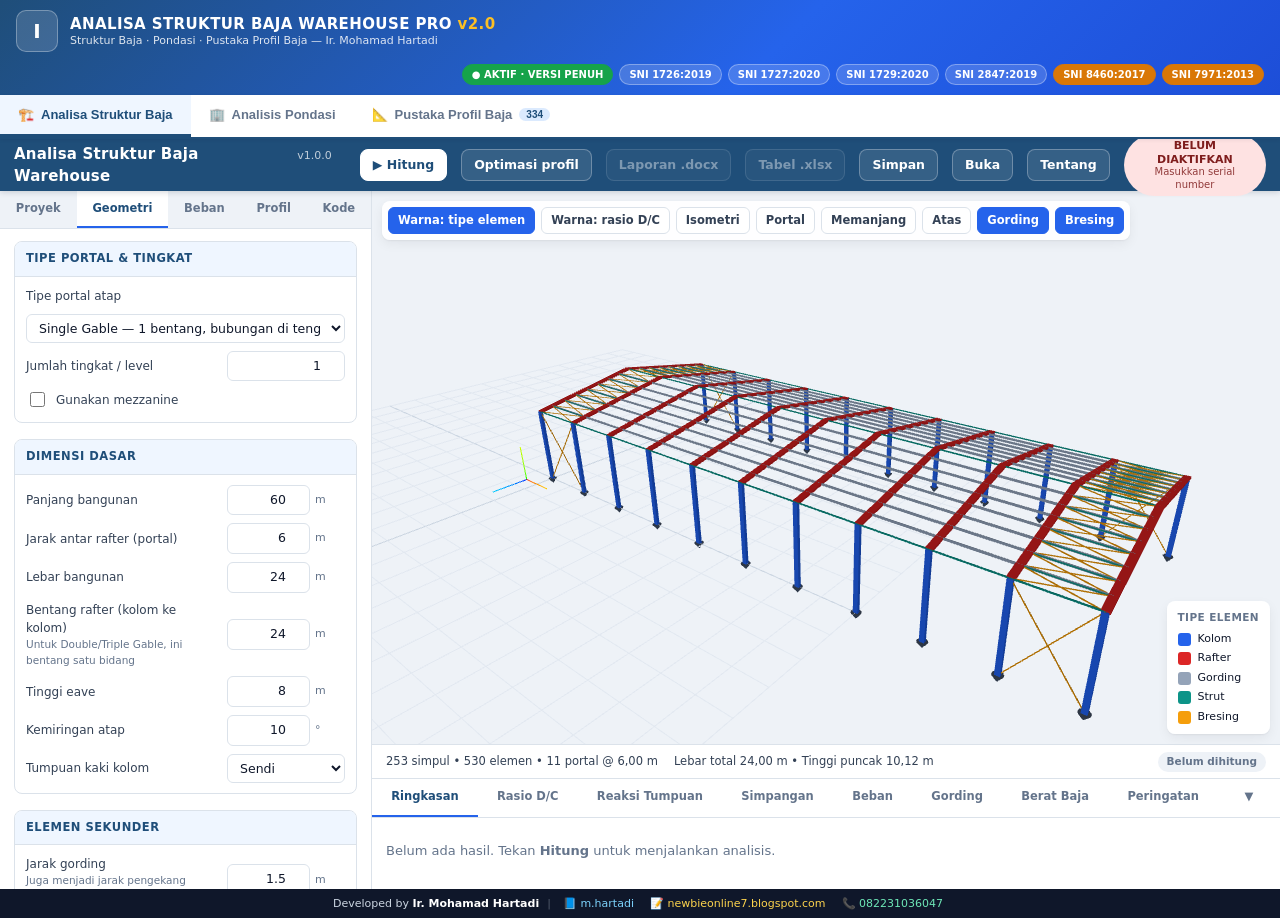
==== index.html @ 792269c4 "v2.0: shell profesional 3 tab — struktur baja (asli v1.0.0 PENUH), pondasi, pustaka profil baja 334 " ====
<!doctype html>
<html lang="id">
<head>
<meta charset="utf-8">
<meta name="viewport" content="width=device-width,initial-scale=1">
<meta name="author" content="Ir. Mohamad Hartadi">
<meta name="description" content="Analisa Struktur Baja Warehouse Pro v2.0 — Struktur baja gudang SNI 1726/1727/1729, analisis pondasi telapak & tiang pancang, pustaka profil baja 334 profil (BS 4-1, EN 10365, JIS). Versi penuh profesional by Ir. Mohamad Hartadi.">
<meta name="theme-color" content="#1f4e79">
<title>Analisa Struktur Baja Warehouse Pro v2.0 — SNI · Pondasi · Pustaka Profil</title>
<link rel="icon" href="data:image/svg+xml,%3Csvg xmlns='http://www.w3.org/2000/svg' viewBox='0 0 100 100'%3E%3Crect width='100' height='100' rx='16' fill='%231f4e79'/%3E%3Cpath d='M18 26h64v12H60v30h12v12H36V68h12V38H18z' fill='%23fff'/%3E%3C/svg%3E">
<style>
  :root {
    --biru: #1f4e79; --biru-2: #2563eb; --biru-m: #eff6ff; --biru-b: #dbeafe;
    --tinta: #0f172a; --tinta-2: #334155; --tinta-3: #64748b;
    --garis: #dbe2ea; --latar: #f6f8fb; --putih: #fff;
    --ok: #16a34a; --ok-m: #ecfdf5; --amber: #b45309; --amber-m: #fffbeb; --merah: #b91c1c; --merah-m: #fef2f2;
    --cyan: #0e7490; --cyan-m: #ecfeff;
  }
  * { margin: 0; padding: 0; box-sizing: border-box; }
  body { font-family: 'Segoe UI', system-ui, -apple-system, Roboto, sans-serif; background: var(--latar); color: var(--tinta); }

  /* ===== HEADER ===== */
  .hd { background: linear-gradient(135deg, #1f4e79 0%, #2563eb 60%, #1d4ed8 100%); color: #fff; padding: 10px 16px; box-shadow: 0 2px 10px rgba(15,23,42,.18); }
  .hd-in { max-width: 1600px; margin: 0 auto; display: flex; flex-wrap: wrap; align-items: center; gap: 12px; }
  .hd-logo { width: 42px; height: 42px; border-radius: 10px; background: rgba(255,255,255,.14); border: 1px solid rgba(255,255,255,.3); display: flex; align-items: center; justify-content: center; font-size: 20px; font-weight: 800; }
  .hd-t h1 { font-size: 15px; letter-spacing: .4px; }
  .hd-t .sub { font-size: 11px; opacity: .85; margin-top: 1px; }
  .hd-r { margin-left: auto; display: flex; flex-wrap: wrap; gap: 6px; align-items: center; }
  .badge { font-size: 10px; font-weight: 700; padding: 4px 9px; border-radius: 999px; background: rgba(255,255,255,.16); border: 1px solid rgba(255,255,255,.32); white-space: nowrap; }
  .badge.ok { background: #16a34a; border-color: #16a34a; }
  .badge.amber { background: #d97706; border-color: #d97706; }

  /* ===== TABS ===== */
  .tabs { background: var(--putih); border-bottom: 2px solid var(--biru); position: sticky; top: 0; z-index: 40; box-shadow: 0 1px 4px rgba(15,23,42,.07); }
  .tabs-in { max-width: 1600px; margin: 0 auto; display: flex; overflow-x: auto; }
  .tab { border: 0; background: none; padding: 12px 18px; font-size: 13px; font-weight: 600; color: var(--tinta-3); cursor: pointer; border-bottom: 3px solid transparent; white-space: nowrap; display: flex; align-items: center; gap: 7px; transition: .15s; }
  .tab:hover { color: var(--biru); background: var(--biru-m); }
  .tab.on { color: var(--biru); border-bottom-color: var(--biru); background: var(--biru-m); }
  .tab .ic { font-size: 13px; }
  .tab .cnt { font-size: 10px; font-weight: 700; background: var(--biru-b); color: var(--biru); padding: 1px 7px; border-radius: 999px; }

  /* ===== PANELS ===== */
  .panel { display: none; }
  .panel.on { display: block; }
  .frame-wrap { width: 100%; height: calc(100vh - 150px); min-height: 480px; background: var(--putih); }
  .frame-wrap iframe { width: 100%; height: 100%; border: 0; display: block; }
  .load-note { padding: 40px; text-align: center; color: var(--tinta-3); font-size: 13px; }

  /* ===== PUSTAKA (light theme) ===== */
  .pk { max-width: 1600px; margin: 0 auto; padding: 14px 16px 8px; }
  .card { background: var(--putih); border: 1px solid var(--garis); border-radius: 12px; box-shadow: 0 1px 3px rgba(15,23,42,.05); }
  .toolbar { padding: 10px; display: flex; flex-wrap: wrap; gap: 8px; align-items: center; }
  .btn-g { display: flex; border-radius: 9px; overflow: hidden; border: 1px solid var(--biru); }
  .btn-g button { border: 0; padding: 7px 13px; font-size: 12px; font-weight: 700; background: var(--putih); color: var(--tinta-3); cursor: pointer; }
  .btn-g button.on { background: var(--biru); color: #fff; }
  .chips { display: flex; flex-wrap: wrap; gap: 6px; }
  .chip { border: 1px solid var(--garis); background: var(--putih); color: var(--tinta-2); font-size: 12px; font-weight: 600; padding: 7px 12px; border-radius: 9px; cursor: pointer; }
  .chip.on { border-color: var(--biru); background: var(--biru-m); color: var(--biru); }
  .chip.fav { border-color: #d97706; color: #b45309; }
  .chip.fav.on { background: var(--amber-m); }
  .inp, .sel { border: 1px solid var(--garis); border-radius: 9px; padding: 7px 11px; font-size: 12px; color: var(--tinta); background: var(--putih); outline: none; }
  .inp:focus, .sel:focus { border-color: var(--biru-2); }
  .act { border: 1px solid var(--garis); background: var(--putih); border-radius: 9px; padding: 7px 12px; font-size: 12px; font-weight: 700; color: var(--biru); cursor: pointer; }
  .act:hover { background: var(--biru-m); }
  .act.am { color: var(--amber); }
  .act.cy { color: var(--cyan); }
  .tbl-wrap { overflow: auto; max-height: calc(100vh - 300px); min-height: 300px; }
  table.pk-t { width: 100%; border-collapse: collapse; font-size: 11.5px; font-family: 'Cascadia Code', Consolas, monospace; }
  .pk-t th { position: sticky; top: 0; background: var(--biru); color: #fff; padding: 8px 8px; text-align: right; font-weight: 700; white-space: nowrap; z-index: 5; }
  .pk-t th:nth-child(1), .pk-t th:nth-child(2) { text-align: left; }
  .pk-t td { padding: 5px 8px; border-bottom: 1px solid var(--garis); text-align: right; white-space: nowrap; }
  .pk-t td:nth-child(1), .pk-t td:nth-child(2) { text-align: left; }
  .pk-t tr.row:hover { background: var(--biru-m); cursor: pointer; }
  .pk-t .nm { color: var(--biru); font-weight: 700; }
  .tag { font-size: 10px; font-weight: 800; padding: 2px 7px; border-radius: 6px; }
  .tag.ok { background: var(--ok-m); color: var(--ok); }
  .tag.wn { background: var(--amber-m); color: var(--amber); }
  .tag.bd { background: var(--merah-m); color: var(--merah); }
  .tag.nn { color: var(--tinta-3); }
  .tbl-foot { display: flex; justify-content: space-between; flex-wrap: wrap; gap: 6px; padding: 8px 12px; font-size: 10.5px; color: var(--tinta-3); border-top: 1px solid var(--garis); }

  /* ===== MODALS ===== */
  .modal { position: fixed; inset: 0; z-index: 60; background: rgba(15,23,42,.55); display: none; align-items: center; justify-content: center; padding: 14px; }
  .modal.on { display: flex; }
  .m-card { background: var(--putih); border-radius: 14px; max-width: 900px; width: 100%; max-height: 92vh; overflow: auto; box-shadow: 0 20px 60px rgba(15,23,42,.3); animation: pop .22s ease; }
  @keyframes pop { from { transform: scale(.96); opacity: 0; } }
  .m-head { display: flex; justify-content: space-between; align-items: center; padding: 12px 16px; border-bottom: 1px solid var(--garis); position: sticky; top: 0; background: var(--putih); z-index: 3; }
  .m-head h2 { font-size: 14px; color: var(--biru); letter-spacing: .3px; }
  .m-x { border: 1px solid var(--merah); color: var(--merah); background: var(--putih); width: 28px; height: 28px; border-radius: 8px; cursor: pointer; font-size: 14px; }
  .m-body { padding: 16px; }
  .g2 { display: grid; grid-template-columns: 1fr; gap: 14px; }
  @media(min-width: 760px) { .g2 { grid-template-columns: 320px 1fr; } }
  .svg-box { background: var(--biru-m); border: 1px solid var(--biru-b); border-radius: 12px; padding: 10px; display: flex; align-items: center; justify-content: center; }
  .pgrid { display: grid; grid-template-columns: 1fr 1fr; gap: 6px; font-family: Consolas, monospace; font-size: 11.5px; }
  .pgrid .it { display: flex; justify-content: space-between; gap: 8px; background: var(--latar); border: 1px solid var(--garis); border-radius: 8px; padding: 6px 9px; }
  .pgrid .k { color: var(--tinta-3); } .pgrid .v { color: var(--tinta); font-weight: 700; text-align: right; }
  .m-foot { padding: 0 16px 14px; font-size: 10.5px; color: var(--tinta-3); line-height: 1.6; }
  .vsum { display: grid; grid-template-columns: repeat(auto-fit, minmax(150px, 1fr)); gap: 8px; margin: 12px 0; }
  .vcard { border: 1px solid var(--ok); background: var(--ok-m); border-radius: 12px; padding: 10px; text-align: center; }
  .vcard h4 { color: var(--biru); font-size: 13px; }
  .vcard .n { font-size: 11px; color: var(--tinta-2); font-family: Consolas, monospace; margin-top: 3px; }
  .vcard .t { font-size: 10px; font-weight: 800; margin-top: 5px; }
  .vcard .t.ok { color: var(--ok); } .vcard .t.wn { color: var(--amber); }
  .note-p { font-size: 11.5px; color: var(--tinta-2); line-height: 1.65; background: var(--biru-m); border-left: 3px solid var(--biru); padding: 9px 12px; border-radius: 0 8px 8px 0; }
  .vtable { width: 100%; border-collapse: collapse; font-size: 11px; font-family: Consolas, monospace; }
  .vtable th { background: var(--latar); color: var(--biru); text-align: right; padding: 6px 8px; border-bottom: 2px solid var(--biru); }
  .vtable th:first-child { text-align: left; }
  .vtable td { padding: 5px 8px; border-bottom: 1px solid var(--garis); text-align: right; }
  .vtable td:first-child { text-align: left; color: var(--biru); font-weight: 700; }

  /* ===== FOOTER ===== */
  .ft { background: var(--tinta); color: #cbd5e1; }
  .ft-in { max-width: 1600px; margin: 0 auto; padding: 8px 16px; display: flex; flex-wrap: wrap; gap: 8px; align-items: center; justify-content: center; font-size: 11px; }
  .ft b { color: #fff; }
  .ft a { color: #7dd3fc; text-decoration: none; margin: 0 4px; }
  .ft a.am { color: #fcd34d; } .ft a.gr { color: #6ee7b7; }
  .ft .sep { opacity: .35; }
  @media(max-width: 700px) { .hd-t h1 { font-size: 13px; } .frame-wrap { height: calc(100vh - 190px); } }
</style>
</head>
<body>

<!-- ================= HEADER ================= -->
<header class="hd">
  <div class="hd-in">
    <div class="hd-logo">I</div>
    <div class="hd-t">
      <h1>ANALISA STRUKTUR BAJA WAREHOUSE PRO <span style="color:#fbbf24">v2.0</span></h1>
      <div class="sub">Struktur Baja · Pondasi · Pustaka Profil Baja — Ir. Mohamad Hartadi</div>
    </div>
    <div class="hd-r">
      <span class="badge ok">● AKTIF · VERSI PENUH</span>
      <span class="badge">SNI 1726:2019</span>
      <span class="badge">SNI 1727:2020</span>
      <span class="badge">SNI 1729:2020</span>
      <span class="badge">SNI 2847:2019</span>
      <span class="badge amber">SNI 8460:2017</span>
      <span class="badge amber">SNI 7971:2013</span>
    </div>
  </div>
</header>

<!-- ================= TABS ================= -->
<nav class="tabs">
  <div class="tabs-in">
    <button class="tab on" data-tab="struktur"><span class="ic">🏗️</span> Analisa Struktur Baja</button>
    <button class="tab" data-tab="pondasi"><span class="ic">🏢</span> Analisis Pondasi</button>
    <button class="tab" data-tab="pustaka"><span class="ic">📐</span> Pustaka Profil Baja <span class="cnt">334</span></button>
  </div>
</nav>

<!-- ================= TAB 1: STRUKTUR ================= -->
<section class="panel on" id="panel-struktur">
  <div class="frame-wrap"><iframe id="frame-struktur" loading="lazy" title="Analisa Struktur Baja Warehouse"></iframe></div>
</section>

<!-- ================= TAB 2: PONDASI ================= -->
<section class="panel" id="panel-pondasi">
  <div class="frame-wrap"><iframe id="frame-pondasi" loading="lazy" title="Analisis Pondasi Telapak dan Tiang Pancang"></iframe></div>
</section>

<!-- ================= TAB 3: PUSTAKA ================= -->
<section class="panel" id="panel-pustaka">
  <div class="pk">
    <div class="card">
      <div class="toolbar">
        <div class="btn-g" id="stdBtns">
          <button data-std="BS" class="on">BS 4-1</button>
          <button data-std="EN">EN 10365</button>
          <button data-std="JIS">JIS G 3192</button>
        </div>
        <div class="chips" id="famChips"></div>
        <input class="inp" id="search" type="text" placeholder="Cari nama / dimensi… (mis. 457 191)" style="flex:1;min-width:150px">
        <select class="sel" id="sortSel">
          <option value="nama">Urut: Nama</option>
          <option value="h_desc">Urut: Tinggi h ↓</option>
          <option value="m_desc">Urut: Massa ↓</option>
          <option value="ix_desc">Urut: Ix ↓</option>
          <option value="zx_desc">Urut: Zx (plastik) ↓</option>
          <option value="j_desc">Urut: J (torsion) ↓</option>
          <option value="dev_desc">Urut: Δ massa ↓</option>
        </select>
        <button class="act cy" id="btnVerify">✓ Verifikasi</button>
        <button class="act am" id="btnCsv">⬇ CSV</button>
      </div>
      <div class="tbl-wrap">
        <table class="pk-t">
          <thead><tr>
            <th></th><th>NAMA</th><th>h<br>mm</th><th>b<br>mm</th><th>tw</th><th>tf</th><th>r</th>
            <th>A<br>cm²</th><th>berat<br>kg/m</th><th>Ix<br>cm⁴</th><th>Iy<br>cm⁴</th><th>Sx<br>cm³</th><th>Zx<br>cm³</th><th>Δm<br>%</th>
          </tr></thead>
          <tbody id="tbody"></tbody>
        </table>
      </div>
      <div class="tbl-foot"><span id="rowCount">—</span><span id="libNote">—</span></div>
    </div>
  </div>
</section>

<!-- ================= MODAL DETAIL ================= -->
<div class="modal" id="modalDetail">
  <div class="m-card">
    <div class="m-head"><h2 id="dTitle"></h2>
      <div style="display:flex;gap:8px"><button class="act" id="btnCopy">⧉ JSON</button><button class="m-x" onclick="closeModal('modalDetail')">✕</button></div>
    </div>
    <div class="m-body g2">
      <div class="svg-box"><svg id="dSvg" viewBox="0 0 340 300" style="width:100%;max-width:320px"></svg></div>
      <div><div id="dBadge" style="margin-bottom:8px"></div><div class="pgrid" id="dGrid"></div></div>
    </div>
    <div class="m-foot" id="dFoot"></div>
  </div>
</div>

<!-- ================= MODAL VERIFIKASI ================= -->
<div class="modal" id="modalVerify">
  <div class="m-card">
    <div class="m-head"><h2>PUSTAKA MENGUJI DIRINYA SENDIRI</h2><button class="m-x" onclick="closeModal('modalVerify')">✕</button></div>
    <div class="m-body">
      <p class="note-p" id="verifyNote"></p>
      <div class="vsum" id="verifySummary"></div>
      <div style="overflow:auto" id="verifyTableWrap">
        <table class="vtable">
          <thead><tr><th>PROFIL</th><th>NOMINAL</th><th>GEOMETRIS</th><th>Δ %</th><th>STATUS</th></tr></thead>
          <tbody id="verifyBody"></tbody>
        </table>
      </div>
    </div>
  </div>
</div>

<!-- ================= FOOTER ================= -->
<footer class="ft">
  <div class="ft-in">
    <span>Developed by <b>Ir. Mohamad Hartadi</b></span><span class="sep">|</span>
    <a href="https://facebook.com/m.hartadi" target="_blank">📘 m.hartadi</a>
    <a class="am" href="https://newbieonline7.blogspot.com" target="_blank">📝 newbieonline7.blogspot.com</a>
    <a class="gr" href="https://wa.me/6282231036047" target="_blank">📞 082231036047</a>
  </div>
</footer>

<script>
"use strict";
/* ============ PUSTAKA DATA (BS 4-1 + EN 10365 + JIS) ============ */
const LIBS = { BS: {"standar":"Universal (British Standard)","catatan":"Properti penampang dihitung geometris dari dimensi nominal. Cocokkan ke tabel pabrik sebelum dipakai pada pekerjaan yang ditandatangani.","dibuat":"2026-09-06","keluarga":[{"id":"UB","label":"UB \u2014 Universal Beam (BS 4-1)"},{"id":"UC","label":"UC \u2014 Universal Column (BS 4-1)"},{"id":"PFC","label":"PFC \u2014 Parallel Flange Channel (BS 4-1)"}],"profil":[{"nama":"UB 127x76x13","kode":"UB","keluarga":"i-shape","sumber":"BS 4-1:2005 (Universal Sections)","dim":{"h":127,"b":76,"tw":4,"tf":7.6,"r":7.6},"A":1651.9816,"Ix":4734266.7,"Iy":557310.51,"Sx":74555.381,"Sy":14666.066,"Zx":84152.11,"Zy":22396,"rx":53.533268,"ry":18.367329,"J":25317.419,"Cw":1986304800,"ho":119.4,"rts":21.124979,"d":127,"bf":76,"tw":4,"tf":7.6,"hw":111.8,"lambdaF":5,"lambdaW":24.15,"simetri":"ganda","berat":12.968056},{"nama":"UB 152x89x16","kode":"UB","keluarga":"i-shape","sumber":"BS 4-1:2005 (Universal Sections)","dim":{"h":152.4,"b":88.7,"tw":4.5,"tf":7.7,"r":7.6},"A":2032.0616,"Ix":8342518.8,"Iy":897405.36,"Sx":109481.87,"Sy":20234.619,"Zx":123255.94,"Zy":30984.169,"rx":64.073753,"ry":21.014831,"J":31965.019,"Cw":4697488600,"ho":144.7,"rts":24.35244,"d":152.4,"bf":88.7,"tw":4.5,"tf":7.7,"hw":137,"lambdaF":5.7597403,"lambdaW":27.066667,"simetri":"ganda","berat":15.951684},{"nama":"UB 178x102x19","kode":"UB","keluarga":"i-shape","sumber":"BS 4-1:2005 (Universal Sections)","dim":{"h":177.8,"b":101.2,"tw":4.8,"tf":7.9,"r":7.6},"A":2426.1416,"Ix":13559636,"Iy":1366963.3,"Sx":152526.84,"Sy":27015.085,"Zx":171256.38,"Zy":41386.808,"rx":74.759424,"ry":23.736701,"J":40103.542,"Cw":9864694200,"ho":169.9,"rts":27.592241,"d":177.8,"bf":101.2,"tw":4.8,"tf":7.9,"hw":162,"lambdaF":6.4050633,"lambdaW":30.583333,"simetri":"ganda","berat":19.045212},{"nama":"UB 203x102x23","kode":"UB","keluarga":"i-shape","sumber":"BS 4-1:2005 (Universal Sections)","dim":{"h":203.2,"b":101.8,"tw":5.4,"tf":9.3,"r":7.6},"A":2939.9016,"Ix":21048831,"Iy":1638596.9,"Sx":207173.54,"Sy":32192.474,"Zx":234069.25,"Zy":49534.8,"rx":84.615046,"ry":23.608569,"J":65168.925,"Cw":15401668000,"ho":193.9,"rts":27.691267,"d":203.2,"bf":101.8,"tw":5.4,"tf":9.3,"hw":184.6,"lambdaF":5.4731183,"lambdaW":31.37037,"simetri":"ganda","berat":23.078228},{"nama":"UB 203x133x25","kode":"UB","keluarga":"i-shape","sumber":"BS 4-1:2005 (Universal Sections)","dim":{"h":203.2,"b":133.2,"tw":5.7,"tf":7.8,"r":7.6},"A":3196.8216,"Ix":23401591,"Iy":3076167,"Sx":230330.62,"Sy":46188.693,"Zx":257730.47,"Zy":70718.517,"rx":85.558565,"ry":31.020283,"J":54884.302,"Cw":29362906000,"ho":195.4,"rts":36.122383,"d":203.2,"bf":133.2,"tw":5.7,"tf":7.8,"hw":187.6,"lambdaF":8.5384615,"lambdaW":30.245614,"simetri":"ganda","berat":25.09505},{"nama":"UB 203x133x30","kode":"UB","keluarga":"i-shape","sumber":"BS 4-1:2005 (Universal Sections)","dim":{"h":206.8,"b":133.9,"tw":6.4,"tf":9.6,"r":7.6},"A":3821.1016,"Ix":28955581,"Iy":3846441.5,"Sx":280034.63,"Sy":57452.45,"Zx":314365.36,"Zy":87981.232,"rx":87.050616,"ry":31.727458,"J":96530.655,"Cw":37394951000,"ho":197.2,"rts":36.801215,"d":206.8,"bf":133.9,"tw":6.4,"tf":9.6,"hw":187.6,"lambdaF":6.9739583,"lambdaW":26.9375,"simetri":"ganda","berat":29.995648},{"nama":"UB 254x102x22","kode":"UB","keluarga":"i-shape","sumber":"BS 4-1:2005 (Universal Sections)","dim":{"h":254,"b":101.6,"tw":5.7,"tf":6.8,"r":7.6},"A":2801.6216,"Ix":28409966,"Iy":1193343.9,"Sx":223700.52,"Sy":23491.022,"Zx":259014.89,"Zy":37049.353,"rx":100.70027,"ry":20.638497,"J":37472.089,"Cw":18230667000,"ho":247.2,"rts":25.677843,"d":254,"bf":101.6,"tw":5.7,"tf":6.8,"hw":240.4,"lambdaF":7.4705882,"lambdaW":39.508772,"simetri":"ganda","berat":21.99273},{"nama":"UB 254x102x25","kode":"UB","keluarga":"i-shape","sumber":"BS 4-1:2005 (Universal Sections)","dim":{"h":257.2,"b":101.9,"tw":6,"tf":8.4,"r":7.6},"A":3203.9016,"Ix":34145525,"Iy":1486747.3,"Sx":265517.3,"Sy":29180.515,"Zx":305526.62,"Zy":45774.762,"rx":103.23508,"ry":21.541651,"J":58754.225,"Cw":23007949000,"ho":248.8,"rts":26.392611,"d":257.2,"bf":101.9,"tw":6,"tf":8.4,"hw":240.4,"lambdaF":6.0654762,"lambdaW":37.533333,"simetri":"ganda","berat":25.150628},{"nama":"UB 254x102x28","kode":"UB","keluarga":"i-shape","sumber":"BS 4-1:2005 (Universal Sections)","dim":{"h":260.4,"b":102.2,"tw":6.3,"tf":10,"r":7.6},"A":3608.1016,"Ix":40047026,"Iy":1785278.9,"Sx":307580.85,"Sy":34936.965,"Zx":352806.98,"Zy":54609.569,"rx":105.35272,"ry":22.24404,"J":89253.006,"Cw":27984319000,"ho":250.4,"rts":26.957248,"d":260.4,"bf":102.2,"tw":6.3,"tf":10,"hw":240.4,"lambdaF":5.11,"lambdaW":35.746032,"simetri":"ganda","berat":28.323598},{"nama":"UB 254x146x31","kode":"UB","keluarga":"i-shape","sumber":"BS 4-1:2005 (Universal Sections)","dim":{"h":251.4,"b":146.1,"tw":6,"tf":8.6,"r":7.6},"A":3967.7016,"Ix":44134006,"Iy":4475210.3,"Sx":351105.86,"Sy":61262.29,"Zx":393064.77,"Zy":93892.203,"rx":105.46714,"ry":33.584371,"J":79967.854,"Cw":65955470000,"ho":242.8,"rts":39.336619,"d":251.4,"bf":146.1,"tw":6,"tf":8.6,"hw":234.2,"lambdaF":8.494186,"lambdaW":36.5,"simetri":"ganda","berat":31.146458},{"nama":"UB 254x146x37","kode":"UB","keluarga":"i-shape","sumber":"BS 4-1:2005 (Universal Sections)","dim":{"h":256,"b":146.4,"tw":6.3,"tf":10.9,"r":7.6},"A":4716.5616,"Ix":55367798,"Iy":5706355.4,"Sx":432560.92,"Sy":77955.674,"Zx":483230.78,"Zy":119133.48,"rx":108.34675,"ry":34.782969,"J":146908.35,"Cw":85700912000,"ho":245.1,"rts":40.207996,"d":256,"bf":146.4,"tw":6.3,"tf":10.9,"hw":234.2,"lambdaF":6.7155963,"lambdaW":34.761905,"simetri":"ganda","berat":37.025009},{"nama":"UB 254x146x43","kode":"UB","keluarga":"i-shape","sumber":"BS 4-1:2005 (Universal Sections)","dim":{"h":259.6,"b":147.3,"tw":7.2,"tf":12.7,"r":7.6},"A":5477.2416,"Ix":65436946,"Iy":6773565.7,"Sx":504136.72,"Sy":91969.664,"Zx":566329.48,"Zy":140813.02,"rx":109.30262,"ry":35.166385,"J":231385.01,"Cw":103228480000,"ho":246.9,"rts":40.726778,"d":259.6,"bf":147.3,"tw":7.2,"tf":12.7,"hw":234.2,"lambdaF":5.7992126,"lambdaW":30.416667,"simetri":"ganda","berat":42.996347},{"nama":"UB 305x102x25","kode":"UB","keluarga":"i-shape","sumber":"BS 4-1:2005 (Universal Sections)","dim":{"h":305.1,"b":101.6,"tw":5.8,"tf":7,"r":7.6},"A":3160.3616,"Ix":44554388,"Iy":1229348.7,"Sx":292064.16,"Sy":24199.778,"Zx":342013,"Zy":38577.111,"rx":118.73448,"ry":19.722826,"J":43500.633,"Cw":27311091000,"ho":298.1,"rts":25.047501,"d":305.1,"bf":101.6,"tw":5.8,"tf":7,"hw":291.1,"lambdaF":7.2571429,"lambdaW":47.568966,"simetri":"ganda","berat":24.808839},{"nama":"UB 305x102x28","kode":"UB","keluarga":"i-shape","sumber":"BS 4-1:2005 (Universal Sections)","dim":{"h":308.7,"b":101.8,"tw":6,"tf":8.8,"r":7.6},"A":3587.8616,"Ix":53657298,"Iy":1553634.9,"Sx":347633.93,"Sy":30523.278,"Zx":402903.65,"Zy":48218.156,"rx":122.29158,"ry":20.80926,"J":68335.815,"Cw":34933484000,"ho":299.9,"rts":25.887293,"d":308.7,"bf":101.8,"tw":6,"tf":8.8,"hw":291.1,"lambdaF":5.7840909,"lambdaW":45.983333,"simetri":"ganda","berat":28.164714},{"nama":"UB 305x102x33","kode":"UB","keluarga":"i-shape","sumber":"BS 4-1:2005 (Universal Sections)","dim":{"h":312.7,"b":102.4,"tw":6.6,"tf":10.8,"r":7.6},"A":4182.6816,"Ix":65013455,"Iy":1940947.9,"Sx":415819.99,"Sy":37909.139,"Zx":480829.37,"Zy":59793.183,"rx":124.67352,"ry":21.541678,"J":114984.8,"Cw":44226250000,"ho":301.9,"rts":26.544272,"d":312.7,"bf":102.4,"tw":6.6,"tf":10.8,"hw":291.1,"lambdaF":4.7407407,"lambdaW":41.80303,"simetri":"ganda","berat":32.834051},{"nama":"UB 305x127x37","kode":"UB","keluarga":"i-shape","sumber":"BS 4-1:2005 (Universal Sections)","dim":{"h":304.4,"b":123.3,"tw":7.1,"tf":10.7,"r":8.9},"A":4715.9144,"Ix":71660458,"Iy":3353413.7,"Sx":470830.87,"Sy":54394.384,"Zx":539125.35,"Zy":84901.969,"rx":123.26984,"ry":26.666168,"J":136237.68,"Cw":72316108000,"ho":293.7,"rts":32.340601,"d":304.4,"bf":123.3,"tw":7.1,"tf":10.7,"hw":283,"lambdaF":5.7616822,"lambdaW":37.352113,"simetri":"ganda","berat":37.019928},{"nama":"UB 305x127x42","kode":"UB","keluarga":"i-shape","sumber":"BS 4-1:2005 (Universal Sections)","dim":{"h":307.2,"b":124.3,"tw":8,"tf":12.1,"r":8.9},"A":5340.0544,"Ix":81958719,"Iy":3887513,"Sx":533585.41,"Sy":62550.49,"Zx":613503.28,"Zy":98003.465,"rx":123.88672,"ry":26.981313,"J":197057.08,"Cw":84635055000,"ho":295.1,"rts":32.787142,"d":307.2,"bf":124.3,"tw":8,"tf":12.1,"hw":283,"lambdaF":5.1363636,"lambdaW":33.15,"simetri":"ganda","berat":41.919427},{"nama":"UB 305x127x48","kode":"UB","keluarga":"i-shape","sumber":"BS 4-1:2005 (Universal Sections)","dim":{"h":311,"b":125.3,"tw":9,"tf":14,"r":8.9},"A":6123.3944,"Ix":95747720,"Iy":4610237.6,"Sx":615740.96,"Sy":73587.193,"Zx":710683.67,"Zy":115631.38,"rx":125.04551,"ry":27.438827,"J":300111.05,"Cw":101666110000,"ho":297,"rts":33.344627,"d":311,"bf":125.3,"tw":9,"tf":14,"hw":283,"lambdaF":4.475,"lambdaW":29.466667,"simetri":"ganda","berat":48.068646},{"nama":"UB 305x165x40","kode":"UB","keluarga":"i-shape","sumber":"BS 4-1:2005 (Universal Sections)","dim":{"h":303.4,"b":165,"tw":6,"tf":10.2,"r":8.9},"A":5131.9944,"Ix":85025779,"Iy":7643398.4,"Sx":560486.35,"Sy":92647.253,"Zx":623075.12,"Zy":141394.5,"rx":128.71591,"ry":38.592255,"J":138510.22,"Cw":164268560000,"ho":293.2,"rts":44.712372,"d":303.4,"bf":165,"tw":6,"tf":10.2,"hw":283,"lambdaF":8.0882353,"lambdaW":44.2,"simetri":"ganda","berat":40.286156},{"nama":"UB 305x165x46","kode":"UB","keluarga":"i-shape","sumber":"BS 4-1:2005 (Universal Sections)","dim":{"h":306.6,"b":165.7,"tw":6.7,"tf":11.8,"r":8.9},"A":5874.6144,"Ix":98986446,"Iy":8956460.1,"Sx":645704.15,"Sy":108104.53,"Zx":720045.75,"Zy":165169.26,"rx":129.80702,"ry":39.046176,"J":211327.75,"Cw":194594860000,"ho":294.8,"rts":45.216834,"d":306.6,"bf":165.7,"tw":6.7,"tf":11.8,"hw":283,"lambdaF":7.0211864,"lambdaW":39.58209,"simetri":"ganda","berat":46.115723},{"nama":"UB 305x165x54","kode":"UB","keluarga":"i-shape","sumber":"BS 4-1:2005 (Universal Sections)","dim":{"h":310.4,"b":166.9,"tw":7.9,"tf":13.7,"r":8.9},"A":6876.7544,"Ix":116958820,"Iy":10629473,"Sx":753600.66,"Sy":127375.35,"Zx":846075.25,"Zy":195226.44,"rx":130.41416,"ry":39.315528,"J":334302.11,"Cw":233930500000,"ho":296.7,"rts":45.74346,"d":310.4,"bf":166.9,"tw":7.9,"tf":13.7,"hw":283,"lambdaF":6.0912409,"lambdaW":33.56962,"simetri":"ganda","berat":53.982522},{"nama":"UB 356x127x33","kode":"UB","keluarga":"i-shape","sumber":"BS 4-1:2005 (Universal Sections)","dim":{"h":349,"b":125.4,"tw":6,"tf":8.5,"r":10.2},"A":4213.1087,"Ix":82494266,"Iy":2802039.2,"Sx":472746.51,"Sy":44689.621,"Zx":542896.69,"Zy":69819.93,"rx":139.92991,"ry":25.789075,"J":77594.695,"Cw":81217282000,"ho":340.5,"rts":31.76629,"d":349,"bf":125.4,"tw":6,"tf":8.5,"hw":332,"lambdaF":7.3764706,"lambdaW":51.933333,"simetri":"ganda","berat":33.072903},{"nama":"UB 356x127x39","kode":"UB","keluarga":"i-shape","sumber":"BS 4-1:2005 (Universal Sections)","dim":{"h":353.4,"b":126,"tw":6.6,"tf":10.7,"r":10.2},"A":4976.9087,"Ix":101715040,"Iy":3578070.7,"Sx":575636.9,"Sy":56794.773,"Zx":658519.48,"Zy":88552.08,"rx":142.95941,"ry":26.812951,"J":136878.83,"Cw":105055100000,"ho":342.7,"rts":32.635645,"d":353.4,"bf":126,"tw":6.6,"tf":10.7,"hw":332,"lambdaF":5.8878505,"lambdaW":47.212121,"simetri":"ganda","berat":39.068733},{"nama":"UB 356x171x45","kode":"UB","keluarga":"i-shape","sumber":"BS 4-1:2005 (Universal Sections)","dim":{"h":351.4,"b":171.1,"tw":7,"tf":9.7,"r":10.2},"A":5732.6487,"Ix":120657240,"Iy":8110336.6,"Sx":686723.08,"Sy":94802.298,"Zx":774622.98,"Zy":146051.77,"rx":145.07716,"ry":37.613329,"J":144680.85,"Cw":236738470000,"ho":341.7,"rts":44.919624,"d":351.4,"bf":171.1,"tw":7,"tf":9.7,"hw":332,"lambdaF":8.8195876,"lambdaW":44.514286,"simetri":"ganda","berat":45.001292},{"nama":"UB 356x171x51","kode":"UB","keluarga":"i-shape","sumber":"BS 4-1:2005 (Universal Sections)","dim":{"h":355,"b":171.5,"tw":7.4,"tf":11.5,"r":10.2},"A":6490.6087,"Ix":141359000,"Iy":9682455.2,"Sx":796388.71,"Sy":112914.93,"Zx":896004.01,"Zy":173665.52,"rx":147.57711,"ry":38.623358,"J":221151.14,"Cw":285613670000,"ho":343.5,"rts":45.696041,"d":355,"bf":171.5,"tw":7.4,"tf":11.5,"hw":332,"lambdaF":7.4565217,"lambdaW":42.108108,"simetri":"ganda","berat":50.951278},{"nama":"UB 356x171x57","kode":"UB","keluarga":"i-shape","sumber":"BS 4-1:2005 (Universal Sections)","dim":{"h":358,"b":172.2,"tw":8.1,"tf":13,"r":10.2},"A":7255.7087,"Ix":160382830,"Iy":11081755,"Sx":895993.44,"Sy":128707.95,"Zx":1010142.3,"Zy":198189.09,"rx":148.67536,"ry":39.080881,"J":313530.24,"Cw":329751470000,"ho":345,"rts":46.189834,"d":358,"bf":172.2,"tw":8.1,"tf":13,"hw":332,"lambdaF":6.6230769,"lambdaW":38.469136,"simetri":"ganda","berat":56.957313},{"nama":"UB 356x171x67","kode":"UB","keluarga":"i-shape","sumber":"BS 4-1:2005 (Universal Sections)","dim":{"h":363.4,"b":173.2,"tw":9.1,"tf":15.7,"r":10.2},"A":8548.9887,"Ix":194627980,"Iy":13620416,"Sx":1071150.2,"Sy":157279.63,"Zx":1210861.1,"Zy":242359.41,"rx":150.88472,"ry":39.915154,"J":532801.71,"Cw":411661030000,"ho":347.7,"rts":47.017264,"d":363.4,"bf":173.2,"tw":9.1,"tf":15.7,"hw":332,"lambdaF":5.5159236,"lambdaW":34.241758,"simetri":"ganda","berat":67.109561},{"nama":"UB 406x140x39","kode":"UB","keluarga":"i-shape","sumber":"BS 4-1:2005 (Universal Sections)","dim":{"h":398,"b":141.8,"tw":6.4,"tf":8.6,"r":10.2},"A":4965.3887,"Ix":125082240,"Iy":4097728.9,"Sx":628553.96,"Sy":57795.894,"Zx":723680.21,"Zy":90360.524,"rx":158.71618,"ry":28.727312,"J":95963.848,"Cw":155337080000,"ho":389.4,"rts":35.627332,"d":398,"bf":141.8,"tw":6.4,"tf":8.6,"hw":380.8,"lambdaF":8.244186,"lambdaW":56.3125,"simetri":"ganda","berat":38.978301},{"nama":"UB 406x140x46","kode":"UB","keluarga":"i-shape","sumber":"BS 4-1:2005 (Universal Sections)","dim":{"h":403.2,"b":142.2,"tw":6.8,"tf":11.2,"r":10.2},"A":5864.0287,"Ix":156850550,"Iy":5380277.7,"Sx":778028.5,"Sy":75671.979,"Zx":887630.44,"Zy":117638.75,"rx":163.5479,"ry":30.290351,"J":175261.67,"Cw":206688750000,"ho":392,"rts":36.815663,"d":403.2,"bf":142.2,"tw":6.8,"tf":11.2,"hw":380.8,"lambdaF":6.3482143,"lambdaW":53,"simetri":"ganda","berat":46.032625},{"nama":"UB 406x178x54","kode":"UB","keluarga":"i-shape","sumber":"BS 4-1:2005 (Universal Sections)","dim":{"h":402.6,"b":177.7,"tw":7.7,"tf":10.9,"r":10.2},"A":6895.3287,"Ix":187221840,"Iy":10211675,"Sx":930063.81,"Sy":114931.63,"Zx":1054638,"Zy":177740.64,"rx":164.77859,"ry":38.483185,"J":214098.41,"Cw":391691500000,"ho":391.7,"rts":46.371796,"d":402.6,"bf":177.7,"tw":7.7,"tf":10.9,"hw":380.8,"lambdaF":8.1513761,"lambdaW":46.805195,"simetri":"ganda","berat":54.12833},{"nama":"UB 406x178x60","kode":"UB","keluarga":"i-shape","sumber":"BS 4-1:2005 (Universal Sections)","dim":{"h":406.4,"b":177.9,"tw":7.9,"tf":12.8,"r":10.2},"A":7651.8687,"Ix":215962290,"Iy":12030315,"Sx":1062806.5,"Sy":135248.06,"Zx":1199467.4,"Zy":208491.26,"rx":167.99842,"ry":39.651055,"J":313736.97,"Cw":465936990000,"ho":393.6,"rts":47.198037,"d":406.4,"bf":177.9,"tw":7.9,"tf":12.8,"hw":380.8,"lambdaF":6.9492188,"lambdaW":45.620253,"simetri":"ganda","berat":60.067169},{"nama":"UB 406x178x67","kode":"UB","keluarga":"i-shape","sumber":"BS 4-1:2005 (Universal Sections)","dim":{"h":409.4,"b":178.8,"tw":8.8,"tf":14.3,"r":10.2},"A":8554.0287,"Ix":243308380,"Iy":13649066,"Sx":1188609.6,"Sy":152674.12,"Zx":1346027.4,"Zy":235953.78,"rx":168.65265,"ry":39.94534,"J":437709.86,"Cw":532668490000,"ho":395.1,"rts":47.628881,"d":409.4,"bf":178.8,"tw":8.8,"tf":14.3,"hw":380.8,"lambdaF":6.2517483,"lambdaW":40.954545,"simetri":"ganda","berat":67.149125},{"nama":"UB 406x178x74","kode":"UB","keluarga":"i-shape","sumber":"BS 4-1:2005 (Universal Sections)","dim":{"h":412.8,"b":179.5,"tw":9.5,"tf":16,"r":10.2},"A":9450.9087,"Ix":273096960,"Iy":15454379,"Sx":1323144.2,"Sy":172193.64,"Zx":1500806,"Zy":266353.8,"rx":169.98932,"ry":40.437938,"J":601714.01,"Cw":608323920000,"ho":396.8,"rts":48.138553,"d":412.8,"bf":179.5,"tw":9.5,"tf":16,"hw":380.8,"lambdaF":5.609375,"lambdaW":37.936842,"simetri":"ganda","berat":74.189633},{"nama":"UB 457x152x52","kode":"UB","keluarga":"i-shape","sumber":"BS 4-1:2005 (Universal Sections)","dim":{"h":449.8,"b":152.4,"tw":7.6,"tf":10.9,"r":10.2},"A":6664.4287,"Ix":213688610,"Iy":6449240.7,"Sx":950149.43,"Sy":84635.705,"Zx":1096041.3,"Zy":132760.71,"rx":179.06439,"ry":31.108053,"J":196873.05,"Cw":310584490000,"ho":438.9,"rts":38.594563,"d":449.8,"bf":152.4,"tw":7.6,"tf":10.9,"hw":428,"lambdaF":6.9908257,"lambdaW":53.631579,"simetri":"ganda","berat":52.315765},{"nama":"UB 457x152x60","kode":"UB","keluarga":"i-shape","sumber":"BS 4-1:2005 (Universal Sections)","dim":{"h":454.6,"b":152.9,"tw":8.1,"tf":13.3,"r":10.2},"A":7623.2487,"Ix":254999650,"Iy":7946137.3,"Sx":1121863.8,"Sy":103939.01,"Zx":1287270.6,"Zy":162486.7,"rx":182.89412,"ry":32.285535,"J":318076.45,"Cw":386869000000,"ho":441.3,"rts":39.533014,"d":454.6,"bf":152.9,"tw":8.1,"tf":13.3,"hw":428,"lambdaF":5.7481203,"lambdaW":50.320988,"simetri":"ganda","berat":59.842502},{"nama":"UB 457x152x67","kode":"UB","keluarga":"i-shape","sumber":"BS 4-1:2005 (Universal Sections)","dim":{"h":458,"b":153.8,"tw":9,"tf":15,"r":10.2},"A":8555.3087,"Ix":289265140,"Iy":9125237,"Sx":1263166.6,"Sy":118663.68,"Zx":1453073.6,"Zy":186075.3,"rx":183.87819,"ry":32.659102,"J":452681.31,"Cw":447704660000,"ho":443,"rts":40.001717,"d":458,"bf":153.8,"tw":9,"tf":15,"hw":428,"lambdaF":5.1266667,"lambdaW":45.288889,"simetri":"ganda","berat":67.159173},{"nama":"UB 457x152x74","kode":"UB","keluarga":"i-shape","sumber":"BS 4-1:2005 (Universal Sections)","dim":{"h":462,"b":154.4,"tw":9.6,"tf":17,"r":10.2},"A":9447.7087,"Ix":326739980,"Iy":10464956,"Sx":1414458.8,"Sy":135556.42,"Zx":1626586.2,"Zy":212495.68,"rx":185.96786,"ry":33.281697,"J":634555.66,"Cw":518080730000,"ho":445,"rts":40.573134,"d":462,"bf":154.4,"tw":9.6,"tf":17,"hw":428,"lambdaF":4.5411765,"lambdaW":42.458333,"simetri":"ganda","berat":74.164513},{"nama":"UB 457x152x82","kode":"UB","keluarga":"i-shape","sumber":"BS 4-1:2005 (Universal Sections)","dim":{"h":465.8,"b":155.3,"tw":10.5,"tf":18.9,"r":10.2},"A":10453.649,"Ix":365886000,"Iy":11844800,"Sx":1571000.4,"Sy":152540.89,"Zx":1811494,"Zy":239712.7,"rx":187.08499,"ry":33.661225,"J":866953.08,"Cw":591409700000,"ho":446.9,"rts":41.045532,"d":465.8,"bf":155.3,"tw":10.5,"tf":18.9,"hw":428,"lambdaF":4.1084656,"lambdaW":38.819048,"simetri":"ganda","berat":82.061142},{"nama":"UB 457x191x67","kode":"UB","keluarga":"i-shape","sumber":"BS 4-1:2005 (Universal Sections)","dim":{"h":453.4,"b":189.9,"tw":8.5,"tf":12.7,"r":10.2},"A":8550.7687,"Ix":293802330,"Iy":14521016,"Sx":1295996.1,"Sy":152933.29,"Zx":1471024,"Zy":236724.51,"rx":185.36385,"ry":41.209365,"J":349732.75,"Cw":705055170000,"ho":440.7,"rts":49.688189,"d":453.4,"bf":189.9,"tw":8.5,"tf":12.7,"hw":428,"lambdaF":7.476378,"lambdaW":47.952941,"simetri":"ganda","berat":67.123534},{"nama":"UB 457x191x74","kode":"UB","keluarga":"i-shape","sumber":"BS 4-1:2005 (Universal Sections)","dim":{"h":457,"b":190.4,"tw":9,"tf":14.5,"r":10.2},"A":9462.9087,"Ix":333193100,"Iy":16710932,"Sx":1458175.5,"Sy":175535,"Zx":1652726.6,"Zy":271495.16,"rx":187.64443,"ry":42.023093,"J":493694.04,"Cw":818026230000,"ho":442.5,"rts":50.35436,"d":457,"bf":190.4,"tw":9,"tf":14.5,"hw":428,"lambdaF":6.5655172,"lambdaW":45.288889,"simetri":"ganda","berat":74.283833},{"nama":"UB 457x191x82","kode":"UB","keluarga":"i-shape","sumber":"BS 4-1:2005 (Universal Sections)","dim":{"h":460,"b":191.3,"tw":9.9,"tf":16,"r":10.2},"A":10448.109,"Ix":370513140,"Iy":18707955,"Sx":1610926.7,"Sy":195587.62,"Zx":1831284.2,"Zy":303252.59,"rx":188.31416,"ry":42.314998,"J":663764.29,"Cw":922002870000,"ho":444,"rts":50.775214,"d":460,"bf":191.3,"tw":9.9,"tf":16,"hw":428,"lambdaF":5.978125,"lambdaW":41.171717,"simetri":"ganda","berat":82.017653},{"nama":"UB 457x191x89","kode":"UB","keluarga":"i-shape","sumber":"BS 4-1:2005 (Universal Sections)","dim":{"h":463.4,"b":191.9,"tw":10.5,"tf":17.7,"r":10.2},"A":11376.569,"Ix":410150820,"Iy":20893513,"Sx":1770180.5,"Sy":217754.17,"Zx":2013644.5,"Zy":337703.4,"rx":189.87428,"ry":42.85486,"J":877582.84,"Cw":1037616200000,"ho":445.7,"rts":51.286525,"d":463.4,"bf":191.9,"tw":10.5,"tf":17.7,"hw":428,"lambdaF":5.420904,"lambdaW":38.819048,"simetri":"ganda","berat":89.306064},{"nama":"UB 457x191x98","kode":"UB","keluarga":"i-shape","sumber":"BS 4-1:2005 (Universal Sections)","dim":{"h":467.2,"b":192.8,"tw":11.4,"tf":19.6,"r":10.2},"A":12526.269,"Ix":457269200,"Iy":23469848,"Sx":1957488,"Sy":243463.15,"Zx":2232409.6,"Zy":378189.75,"rx":191.06235,"ry":43.285683,"J":1182384.1,"Cw":1175521100000,"ho":447.6,"rts":51.800699,"d":467.2,"bf":192.8,"tw":11.4,"tf":19.6,"hw":428,"lambdaF":4.9183673,"lambdaW":35.754386,"simetri":"ganda","berat":98.331209},{"nama":"UB 533x210x82","kode":"UB","keluarga":"i-shape","sumber":"BS 4-1:2005 (Universal Sections)","dim":{"h":528.3,"b":208.8,"tw":9.6,"tf":13.2,"r":12.7},"A":10469.013,"Ix":475390730,"Iy":20072000,"Sx":1799699.9,"Sy":192260.53,"Zx":2058618.5,"Zy":299306.88,"rx":213.09463,"ry":43.786725,"J":473604.93,"Cw":1331415900000,"ho":515.1,"rts":53.595219,"d":528.3,"bf":208.8,"tw":9.6,"tf":13.2,"hw":501.9,"lambdaF":7.9090909,"lambdaW":49.635417,"simetri":"ganda","berat":82.181748},{"nama":"UB 533x210x92","kode":"UB","keluarga":"i-shape","sumber":"BS 4-1:2005 (Universal Sections)","dim":{"h":533.1,"b":209.3,"tw":10.1,"tf":15.6,"r":12.7},"A":11737.803,"Ix":552272250,"Iy":23890321,"Sx":2071927.4,"Sy":228287.82,"Zx":2360087.4,"Zy":354490.33,"rx":216.91182,"ry":45.11465,"J":707119.51,"Cw":1599494300000,"ho":517.5,"rts":54.621535,"d":533.1,"bf":209.3,"tw":10.1,"tf":15.6,"hw":501.9,"lambdaF":6.7083333,"lambdaW":47.178218,"simetri":"ganda","berat":92.14175},{"nama":"UB 533x210x101","kode":"UB","keluarga":"i-shape","sumber":"BS 4-1:2005 (Universal Sections)","dim":{"h":536.7,"b":210,"tw":10.8,"tf":17.4,"r":12.7},"A":12866.973,"Ix":615186530,"Iy":26918982,"Sx":2292478.2,"Sy":256371.25,"Zx":2612013.8,"Zy":398305.4,"rx":218.65793,"ry":45.73947,"J":953356.18,"Cw":1814827200000,"ho":519.3,"rts":55.216753,"d":536.7,"bf":210,"tw":10.8,"tf":17.4,"hw":501.9,"lambdaF":6.0344828,"lambdaW":44.12037,"simetri":"ganda","berat":101.00573},{"nama":"UB 533x210x109","kode":"UB","keluarga":"i-shape","sumber":"BS 4-1:2005 (Universal Sections)","dim":{"h":539.5,"b":210.8,"tw":11.6,"tf":18.8,"r":12.7},"A":13886.573,"Ix":668219180,"Iy":29426310,"Sx":2477179.5,"Sy":279187,"Zx":2828427.2,"Zy":434588.33,"rx":219.36227,"ry":46.033116,"J":1200314.4,"Cw":1994577800000,"ho":520.7,"rts":55.611928,"d":539.5,"bf":210.8,"tw":11.6,"tf":18.8,"hw":501.9,"lambdaF":5.606383,"lambdaW":41.077586,"simetri":"ganda","berat":109.00959},{"nama":"UB 533x210x122","kode":"UB","keluarga":"i-shape","sumber":"BS 4-1:2005 (Universal Sections)","dim":{"h":544.5,"b":211.9,"tw":12.7,"tf":21.3,"r":12.7},"A":15539.523,"Ix":760424620,"Iy":33874371,"Sx":2793111.5,"Sy":319720.35,"Zx":3195593.3,"Zy":498440.01,"rx":221.21229,"ry":46.689238,"J":1713505.6,"Cw":2318177700000,"ho":523.2,"rts":56.326187,"d":544.5,"bf":211.9,"tw":12.7,"tf":21.3,"hw":501.9,"lambdaF":4.9741784,"lambdaW":37.519685,"simetri":"ganda","berat":121.98525},{"nama":"UB 610x229x101","kode":"UB","keluarga":"i-shape","sumber":"BS 4-1:2005 (Universal Sections)","dim":{"h":602.6,"b":227.6,"tw":10.5,"tf":14.8,"r":12.7},"A":12891.913,"Ix":757799260,"Iy":29146530,"Sx":2515098.8,"Sy":256120.65,"Zx":2881130,"Zy":399126.34,"rx":242.44789,"ry":47.548274,"J":718670.88,"Cw":2517596000000,"ho":587.8,"rts":58.360056,"d":602.6,"bf":227.6,"tw":10.5,"tf":14.8,"hw":573,"lambdaF":7.6891892,"lambdaW":52.152381,"simetri":"ganda","berat":101.20151},{"nama":"UB 610x229x113","kode":"UB","keluarga":"i-shape","sumber":"BS 4-1:2005 (Universal Sections)","dim":{"h":607.6,"b":228.2,"tw":11.1,"tf":17.3,"r":12.7},"A":14394.473,"Ix":873184010,"Iy":34339337,"Sx":2874206.8,"Sy":300958.25,"Zx":3280808.6,"Zy":468100.66,"rx":246.29467,"ry":48.842521,"J":1054299.3,"Cw":2991420600000,"ho":590.3,"rts":59.382481,"d":607.6,"bf":228.2,"tw":11.1,"tf":17.3,"hw":573,"lambdaF":6.5953757,"lambdaW":49.333333,"simetri":"ganda","berat":112.99661},{"nama":"UB 610x229x125","kode":"UB","keluarga":"i-shape","sumber":"BS 4-1:2005 (Universal Sections)","dim":{"h":612.2,"b":229,"tw":11.9,"tf":19.6,"r":12.7},"A":15933.953,"Ix":986099050,"Iy":39320521,"Sx":3221493.1,"Sy":343410.66,"Zx":3675878.4,"Zy":534207.43,"rx":248.77029,"ry":49.676143,"J":1476793.1,"Cw":3452093600000,"ho":592.6,"rts":60.137705,"d":612.2,"bf":229,"tw":11.9,"tf":19.6,"hw":573,"lambdaF":5.8418367,"lambdaW":46.016807,"simetri":"ganda","berat":125.08153},{"nama":"UB 610x229x140","kode":"UB","keluarga":"i-shape","sumber":"BS 4-1:2005 (Universal Sections)","dim":{"h":617.2,"b":230.2,"tw":13.1,"tf":22.1,"r":12.7},"A":17819.593,"Ix":1117772300,"Iy":45051674,"Sx":3622074.9,"Sy":391413.33,"Zx":4142074.9,"Zy":610145.17,"rx":250.45389,"ry":50.28131,"J":2091697.4,"Cw":3988695100000,"ho":595.1,"rts":60.835451,"d":617.2,"bf":230.2,"tw":13.1,"tf":22.1,"hw":573,"lambdaF":5.2081448,"lambdaW":41.801527,"simetri":"ganda","berat":139.8838},{"nama":"UB 686x254x125","kode":"UB","keluarga":"i-shape","sumber":"BS 4-1:2005 (Universal Sections)","dim":{"h":677.9,"b":253,"tw":11.7,"tf":16.2,"r":15.2},"A":15947.876,"Ix":1179922300,"Iy":43827655,"Sx":3481110.2,"Sy":346463.67,"Zx":3994140.5,"Zy":540563.52,"rx":272.00399,"ry":52.423098,"J":1071078.1,"Cw":4797450600000,"ho":661.7,"rts":64.540274,"d":677.9,"bf":253,"tw":11.7,"tf":16.2,"hw":645.5,"lambdaF":7.808642,"lambdaW":52.57265,"simetri":"ganda","berat":125.19083},{"nama":"UB 686x254x140","kode":"UB","keluarga":"i-shape","sumber":"BS 4-1:2005 (Universal Sections)","dim":{"h":683.5,"b":253.7,"tw":12.4,"tf":19,"r":15.2},"A":17843.126,"Ix":1362669200,"Iy":51829538,"Sx":3987327.6,"Sy":408589.18,"Zx":4558103.5,"Zy":636268.07,"rx":276.35018,"ry":53.895585,"J":1579184.3,"Cw":5721465900000,"ho":664.5,"rts":65.717374,"d":683.5,"bf":253.7,"tw":12.4,"tf":19,"hw":645.5,"lambdaF":6.6763158,"lambdaW":49.604839,"simetri":"ganda","berat":140.06854},{"nama":"UB 686x254x152","kode":"UB","keluarga":"i-shape","sumber":"BS 4-1:2005 (Universal Sections)","dim":{"h":687.5,"b":254.5,"tw":13.2,"tf":21,"r":15.2},"A":19407.926,"Ix":1503549200,"Iy":57837635,"Sx":4373961.3,"Sy":454519.72,"Zx":5000457.5,"Zy":708205.6,"rx":278.33592,"ry":54.590327,"J":2075143.1,"Cw":6423191100000,"ho":666.5,"rts":66.382388,"d":687.5,"bf":254.5,"tw":13.2,"tf":21,"hw":645.5,"lambdaF":6.0595238,"lambdaW":46.598485,"simetri":"ganda","berat":152.35222},{"nama":"UB 686x254x170","kode":"UB","keluarga":"i-shape","sumber":"BS 4-1:2005 (Universal Sections)","dim":{"h":692.9,"b":255.8,"tw":14.5,"tf":23.7,"r":15.2},"A":21682.996,"Ix":1703260000,"Iy":66301271,"Sx":4916322.7,"Sy":518383.67,"Zx":5630764.3,"Zy":809317.73,"rx":280.27272,"ry":55.296963,"J":2935632.1,"Cw":7422902000000,"ho":669.2,"rts":67.174386,"d":692.9,"bf":255.8,"tw":14.5,"tf":23.7,"hw":645.5,"lambdaF":5.3966245,"lambdaW":42.42069,"simetri":"ganda","berat":170.21152},{"nama":"UB 762x267x147","kode":"UB","keluarga":"i-shape","sumber":"BS 4-1:2005 (Universal Sections)","dim":{"h":754,"b":265.2,"tw":12.8,"tf":17.5,"r":16.5},"A":18718.901,"Ix":1685013000,"Iy":54550488,"Sx":4469530.4,"Sy":411391.31,"Zx":5155525.9,"Zy":644846.84,"rx":300.02776,"ry":53.983264,"J":1462368.2,"Cw":7397486000000,"ho":736.5,"rts":67.040887,"d":754,"bf":265.2,"tw":12.8,"tf":17.5,"hw":719,"lambdaF":7.5771429,"lambdaW":53.59375,"simetri":"ganda","berat":146.94338},{"nama":"UB 762x267x173","kode":"UB","keluarga":"i-shape","sumber":"BS 4-1:2005 (Universal Sections)","dim":{"h":762.2,"b":266.7,"tw":14.3,"tf":21.6,"r":16.5},"A":22036.841,"Ix":2052815800,"Iy":68494920,"Sx":5386554.2,"Sy":513647.69,"Zx":6197679,"Zy":804949.09,"rx":305.2111,"ry":55.751237,"J":2504731.5,"Cw":9392166600000,"ho":740.6,"rts":68.61997,"d":762.2,"bf":266.7,"tw":14.3,"tf":21.6,"hw":719,"lambdaF":6.1736111,"lambdaW":47.972028,"simetri":"ganda","berat":172.9892},{"nama":"UB 762x267x197","kode":"UB","keluarga":"i-shape","sumber":"BS 4-1:2005 (Universal Sections)","dim":{"h":769.8,"b":268,"tw":15.6,"tf":25.4,"r":16.5},"A":25064.501,"Ix":2399564300,"Iy":81745023,"Sx":6234253.9,"Sy":610037.49,"Zx":7166581.8,"Zy":955908.76,"rx":309.41165,"ry":57.108549,"J":3849818.8,"Cw":11324370000000,"ho":744.4,"rts":69.859682,"d":769.8,"bf":268,"tw":15.6,"tf":25.4,"hw":719,"lambdaF":5.2755906,"lambdaW":43.974359,"simetri":"ganda","berat":196.75634},{"nama":"UB 838x292x176","kode":"UB","keluarga":"i-shape","sumber":"BS 4-1:2005 (Universal Sections)","dim":{"h":834.9,"b":291.7,"tw":14,"tf":18.8,"r":17.8},"A":22402.098,"Ix":2460205300,"Iy":77985763,"Sx":5893413.2,"Sy":534698.41,"Zx":6807707.7,"Zy":838903.27,"rx":331.39148,"ry":59.001536,"J":2037205.2,"Cw":12985004000000,"ho":816.1,"rts":73.48199,"d":834.9,"bf":291.7,"tw":14,"tf":18.8,"hw":797.3,"lambdaF":7.7579787,"lambdaW":54.407143,"simetri":"ganda","berat":175.85647},{"nama":"UB 838x292x194","kode":"UB","keluarga":"i-shape","sumber":"BS 4-1:2005 (Universal Sections)","dim":{"h":840.7,"b":292.4,"tw":14.7,"tf":21.7,"r":17.8},"A":24682.448,"Ix":2791750300,"Iy":90660967,"Sx":6641489.9,"Sy":620116.05,"Zx":7640113.7,"Zy":970722.84,"rx":336.3134,"ry":60.606061,"J":2851013.5,"Cw":15202960000000,"ho":819,"rts":74.766038,"d":840.7,"bf":292.4,"tw":14.7,"tf":21.7,"hw":797.3,"lambdaF":6.7373272,"lambdaW":51.816327,"simetri":"ganda","berat":193.75722},{"nama":"UB 838x292x226","kode":"UB","keluarga":"i-shape","sumber":"BS 4-1:2005 (Universal Sections)","dim":{"h":850.9,"b":293.8,"tw":16.1,"tf":26.8,"r":17.8},"A":28856.188,"Ix":3397032400,"Iy":113592880,"Sx":7984563.1,"Sy":773266.73,"Zx":9154815.3,"Zy":1208334.1,"rx":343.10762,"ry":62.741671,"J":4893614.5,"Cw":19286390000000,"ho":824.1,"rts":76.564057,"d":850.9,"bf":293.8,"tw":16.1,"tf":26.8,"hw":797.3,"lambdaF":5.4813433,"lambdaW":47.310559,"simetri":"ganda","berat":226.52107},{"nama":"UB 914x305x201","kode":"UB","keluarga":"i-shape","sumber":"BS 4-1:2005 (Universal Sections)","dim":{"h":903,"b":303.3,"tw":15.1,"tf":20.2,"r":19.1},"A":25591.736,"Ix":3252537300,"Iy":94224038,"Sx":7203847.9,"Sy":621325.67,"Zx":8351240.6,"Zy":978278.35,"rx":356.50143,"ry":60.677962,"J":2676218.5,"Cw":18358042000000,"ho":882.8,"rts":75.982706,"d":903,"bf":303.3,"tw":15.1,"tf":20.2,"hw":862.6,"lambdaF":7.5074257,"lambdaW":54.596026,"simetri":"ganda","berat":200.89512},{"nama":"UB 914x305x224","kode":"UB","keluarga":"i-shape","sumber":"BS 4-1:2005 (Universal Sections)","dim":{"h":910.4,"b":304.1,"tw":15.9,"tf":23.9,"r":19.1},"A":28564.476,"Ix":3764131400,"Iy":112355780,"Sx":8269181.4,"Sy":738939.66,"Zx":9534514,"Zy":1159616.4,"rx":363.01056,"ry":62.716899,"J":3941699.2,"Cw":22074602000000,"ho":886.5,"rts":77.605198,"d":910.4,"bf":304.1,"tw":15.9,"tf":23.9,"hw":862.6,"lambdaF":6.3619247,"lambdaW":51.849057,"simetri":"ganda","berat":224.23113},{"nama":"UB 914x305x253","kode":"UB","keluarga":"i-shape","sumber":"BS 4-1:2005 (Universal Sections)","dim":{"h":918.4,"b":305.5,"tw":17.3,"tf":27.9,"r":19.1},"A":32283.036,"Ix":4363041100,"Iy":133007060,"Sx":9501396,"Sy":870749.99,"Zx":10942001,"Zy":1366498.9,"rx":367.62706,"ry":64.187456,"J":5930172.7,"Cw":26368326000000,"ho":890.5,"rts":78.948812,"d":918.4,"bf":305.5,"tw":17.3,"tf":27.9,"hw":862.6,"lambdaF":5.4749104,"lambdaW":47.653179,"simetri":"ganda","berat":253.42183},{"nama":"UB 914x305x289","kode":"UB","keluarga":"i-shape","sumber":"BS 4-1:2005 (Universal Sections)","dim":{"h":926.6,"b":307.7,"tw":19.5,"tf":32,"r":19.1},"A":36826.656,"Ix":5041862500,"Iy":155969560,"Sx":10882501,"Sy":1013776.8,"Zx":12569701,"Zy":1596869.6,"rx":370.01076,"ry":65.078687,"J":8873951.4,"Cw":31205967000000,"ho":894.6,"rts":80.067271,"d":926.6,"bf":307.7,"tw":19.5,"tf":32,"hw":862.6,"lambdaF":4.8078125,"lambdaW":42.276923,"simetri":"ganda","berat":289.08925},{"nama":"UB 914x419x343","kode":"UB","keluarga":"i-shape","sumber":"BS 4-1:2005 (Universal Sections)","dim":{"h":911.8,"b":418.5,"tw":19.4,"tf":32,"r":24.1},"A":43729.892,"Ix":6257785200,"Iy":391546780,"Sx":13726223,"Sy":1871191.3,"Zx":15476951,"Zy":2882045.5,"rx":378.28675,"ry":94.624289,"J":11238092,"Cw":75769005000000,"ho":879.8,"rts":112.01941,"d":911.8,"bf":418.5,"tw":19.4,"tf":32,"hw":847.8,"lambdaF":6.5390625,"lambdaW":41.216495,"simetri":"ganda","berat":343.27965},{"nama":"UB 914x419x388","kode":"UB","keluarga":"i-shape","sumber":"BS 4-1:2005 (Universal Sections)","dim":{"h":921,"b":420.5,"tw":21.4,"tf":36.6,"r":24.1},"A":49422.092,"Ix":7196335800,"Iy":454374150,"Sx":15627222,"Sy":2161113.7,"Zx":17665233,"Zy":3332875.2,"rx":381.58839,"ry":95.884023,"J":16547690,"Cw":88848704000000,"ho":884.4,"rts":113.39014,"d":921,"bf":420.5,"tw":21.4,"tf":36.6,"hw":847.8,"lambdaF":5.7445355,"lambdaW":37.364486,"simetri":"ganda","berat":387.96342},{"nama":"UC 152x152x23","kode":"UC","keluarga":"i-shape","sumber":"BS 4-1:2005 (Universal Sections)","dim":{"h":152.4,"b":152.2,"tw":5.8,"tf":6.8,"r":7.6},"A":2924.5416,"Ix":12497936,"Iy":3999085.4,"Sx":164014.91,"Sy":52550.4,"Zx":181981.85,"Zy":79927.764,"rx":65.371771,"ry":36.978683,"J":42306.566,"Cw":21194513000,"ho":145.6,"rts":42.131252,"d":152.4,"bf":152.2,"tw":5.8,"tf":6.8,"hw":138.8,"lambdaF":11.191176,"lambdaW":21.310345,"simetri":"ganda","berat":22.957652},{"nama":"UC 152x152x30","kode":"UC","keluarga":"i-shape","sumber":"BS 4-1:2005 (Universal Sections)","dim":{"h":157.6,"b":152.9,"tw":6.5,"tf":9.4,"r":7.6},"A":3826.3016,"Ix":17480311,"Iy":5604532.6,"Sx":221831.35,"Sy":73309.779,"Zx":247665.05,"Zy":111344.6,"rx":67.590393,"ry":38.271907,"J":98589.58,"Cw":30773423000,"ho":148.2,"rts":43.268052,"d":157.6,"bf":152.9,"tw":6.5,"tf":9.4,"hw":138.8,"lambdaF":8.1329787,"lambdaW":19.015385,"simetri":"ganda","berat":30.036468},{"nama":"UC 152x152x37","kode":"UC","keluarga":"i-shape","sumber":"BS 4-1:2005 (Universal Sections)","dim":{"h":161.8,"b":154.4,"tw":8,"tf":11.5,"r":7.6},"A":4711.1816,"Ix":22104576,"Iy":7062393.1,"Sx":273233.32,"Sy":91481.776,"Zx":308760.34,"Zy":139297.12,"rx":68.497729,"ry":38.717831,"J":181730.74,"Cw":39885024000,"ho":150.3,"rts":44.0731,"d":161.8,"bf":154.4,"tw":8,"tf":11.5,"hw":138.8,"lambdaF":6.7130435,"lambdaW":15.45,"simetri":"ganda","berat":36.982776},{"nama":"UC 203x203x46","kode":"UC","keluarga":"i-shape","sumber":"BS 4-1:2005 (Universal Sections)","dim":{"h":203.2,"b":203.6,"tw":7.2,"tf":11,"r":10.2},"A":5873.1487,"Ix":45677836,"Iy":15481731,"Sx":449585,"Sy":152079.87,"Zx":497439.17,"Zy":230339.63,"rx":88.189577,"ry":51.342174,"J":205621.83,"Cw":142977030000,"ho":192.2,"rts":57.526181,"d":203.2,"bf":203.6,"tw":7.2,"tf":11,"hw":181.2,"lambdaF":9.2545455,"lambdaW":22.333333,"simetri":"ganda","berat":46.104217},{"nama":"UC 203x203x52","kode":"UC","keluarga":"i-shape","sumber":"BS 4-1:2005 (Universal Sections)","dim":{"h":206.2,"b":204.3,"tw":7.9,"tf":12.5,"r":10.2},"A":6628.2887,"Ix":52587826,"Iy":17775855,"Sx":510066.2,"Sy":174017.18,"Zx":567395.28,"Zy":263692.74,"rx":89.072142,"ry":51.786259,"J":298285.2,"Cw":166736140000,"ho":193.7,"rts":58.096743,"d":206.2,"bf":204.3,"tw":7.9,"tf":12.5,"hw":181.2,"lambdaF":8.172,"lambdaW":20.35443,"simetri":"ganda","berat":52.032066},{"nama":"UC 203x203x60","kode":"UC","keluarga":"i-shape","sumber":"BS 4-1:2005 (Universal Sections)","dim":{"h":209.6,"b":205.8,"tw":9.4,"tf":14.2,"r":10.2},"A":7637.3087,"Ix":61244803,"Iy":20645655,"Sx":584396.98,"Sy":200638.05,"Zx":656075.59,"Zy":304713.55,"rx":89.549765,"ry":51.992914,"J":446024.32,"Cw":197068770000,"ho":195.4,"rts":58.749968,"d":209.6,"bf":205.8,"tw":9.4,"tf":14.2,"hw":181.2,"lambdaF":7.2464789,"lambdaW":17.106383,"simetri":"ganda","berat":59.952873},{"nama":"UC 203x203x71","kode":"UC","keluarga":"i-shape","sumber":"BS 4-1:2005 (Universal Sections)","dim":{"h":215.8,"b":206.4,"tw":10,"tf":17.3,"r":10.2},"A":9042.7487,"Ix":76179830,"Iy":25372515,"Sx":706022.52,"Sy":245857.7,"Zx":798759.38,"Zy":373028.3,"rx":91.784589,"ry":52.970189,"J":775644.84,"Cw":249933540000,"ho":198.5,"rts":59.722467,"d":215.8,"bf":206.4,"tw":10,"tf":17.3,"hw":181.2,"lambdaF":5.9653179,"lambdaW":16.08,"simetri":"ganda","berat":70.985577},{"nama":"UC 203x203x86","kode":"UC","keluarga":"i-shape","sumber":"BS 4-1:2005 (Universal Sections)","dim":{"h":222.2,"b":209.1,"tw":12.7,"tf":20.5,"r":10.2},"A":10963.649,"Ix":94487993,"Iy":31274249,"Sx":850476.99,"Sy":299131.98,"Zx":976731.17,"Zy":455465.24,"rx":92.83479,"ry":53.409177,"J":1328561.1,"Cw":318081700000,"ho":201.7,"rts":60.89759,"d":222.2,"bf":209.1,"tw":12.7,"tf":20.5,"hw":181.2,"lambdaF":5.1,"lambdaW":12.661417,"simetri":"ganda","berat":86.064642},{"nama":"UC 254x254x73","kode":"UC","keluarga":"i-shape","sumber":"BS 4-1:2005 (Universal Sections)","dim":{"h":254.1,"b":254.6,"tw":8.6,"tf":14.2,"r":12.7},"A":9310.1125,"Ix":114071340,"Iy":39077222,"Sx":897846.05,"Sy":306969.54,"Zx":992068.87,"Zy":464403.43,"rx":110.69062,"ry":64.786479,"J":538051.69,"Cw":562243170000,"ho":239.9,"rts":72.253856,"d":254.1,"bf":254.6,"tw":8.6,"tf":14.2,"hw":225.7,"lambdaF":8.9647887,"lambdaW":23.290698,"simetri":"ganda","berat":73.084383},{"nama":"UC 254x254x89","kode":"UC","keluarga":"i-shape","sumber":"BS 4-1:2005 (Universal Sections)","dim":{"h":260.3,"b":256.3,"tw":10.3,"tf":17.3,"r":12.7},"A":11331.143,"Ix":142676670,"Iy":48573956,"Sx":1096247.9,"Sy":379039.85,"Zx":1223862.9,"Zy":574201.95,"rx":112.21208,"ry":65.473399,"J":971599.72,"Cw":717060890000,"ho":243,"rts":73.372866,"d":260.3,"bf":256.3,"tw":10.3,"tf":17.3,"hw":225.7,"lambdaF":7.4075145,"lambdaW":19.446602,"simetri":"ganda","berat":88.949469},{"nama":"UC 254x254x107","kode":"UC","keluarga":"i-shape","sumber":"BS 4-1:2005 (Universal Sections)","dim":{"h":266.7,"b":258.8,"tw":12.8,"tf":20.5,"r":12.7},"A":13638.213,"Ix":175102940,"Iy":59274942,"Sx":1313107.9,"Sy":458075.29,"Zx":1484430.6,"Zy":695763.43,"rx":113.30994,"ry":65.926018,"J":1650153.4,"Cw":898229360000,"ho":246.2,"rts":74.54429,"d":266.7,"bf":258.8,"tw":12.8,"tf":20.5,"hw":225.7,"lambdaF":6.3121951,"lambdaW":15.648437,"simetri":"ganda","berat":107.05997},{"nama":"UC 254x254x132","kode":"UC","keluarga":"i-shape","sumber":"BS 4-1:2005 (Universal Sections)","dim":{"h":276.3,"b":261.3,"tw":15.3,"tf":25.3,"r":12.7},"A":16813.443,"Ix":225286280,"Iy":75311974,"Sx":1630736.8,"Sy":576440.67,"Zx":1869412.3,"Zy":876921.31,"rx":115.75481,"ry":66.92736,"J":3097542.5,"Cw":1186182400000,"ho":251,"rts":76.131072,"d":276.3,"bf":261.3,"tw":15.3,"tf":25.3,"hw":225.7,"lambdaF":5.1640316,"lambdaW":13.091503,"simetri":"ganda","berat":131.98552},{"nama":"UC 254x254x167","kode":"UC","keluarga":"i-shape","sumber":"BS 4-1:2005 (Universal Sections)","dim":{"h":289.1,"b":265.2,"tw":19.2,"tf":31.7,"r":12.7},"A":21285.573,"Ix":299975870,"Iy":98698173,"Sx":2075239.5,"Sy":744330.11,"Zx":2423666.5,"Zy":1135547.5,"rx":118.7136,"ry":68.094477,"J":6173932.7,"Cw":1634805900000,"ho":257.4,"rts":78.236555,"d":289.1,"bf":265.2,"tw":19.2,"tf":31.7,"hw":225.7,"lambdaF":4.1829653,"lambdaW":10.432292,"simetri":"ganda","berat":167.09174},{"nama":"UC 305x305x97","kode":"UC","keluarga":"i-shape","sumber":"BS 4-1:2005 (Universal Sections)","dim":{"h":307.9,"b":305.3,"tw":9.9,"tf":15.4,"r":15.2},"A":12344.856,"Ix":222488590,"Iy":73074389,"Sx":1445200.3,"Sy":478705.47,"Zx":1592069.9,"Zy":724491.94,"rx":134.24893,"ry":76.937767,"J":840455.08,"Cw":1562992700000,"ho":292.5,"rts":85.993676,"d":307.9,"bf":305.3,"tw":9.9,"tf":15.4,"hw":277.1,"lambdaF":9.9123377,"lambdaW":24.919192,"simetri":"ganda","berat":96.907123},{"nama":"UC 305x305x118","kode":"UC","keluarga":"i-shape","sumber":"BS 4-1:2005 (Universal Sections)","dim":{"h":314.5,"b":307.4,"tw":12,"tf":18.7,"r":15.2},"A":15020.286,"Ix":276719590,"Iy":90589375,"Sx":1759743,"Sy":589390.86,"Zx":1957528.7,"Zy":893501.61,"rx":135.73156,"ry":77.660382,"J":1508198.8,"Cw":1981589100000,"ho":295.8,"rts":87.25656,"d":314.5,"bf":307.4,"tw":12,"tf":18.7,"hw":277.1,"lambdaF":8.2192513,"lambdaW":20.558333,"simetri":"ganda","berat":117.90925},{"nama":"UC 305x305x137","kode":"UC","keluarga":"i-shape","sumber":"BS 4-1:2005 (Universal Sections)","dim":{"h":320.5,"b":309.2,"tw":13.8,"tf":21.7,"r":15.2},"A":17441.586,"Ix":328141020,"Iy":106993830,"Sx":2047681.8,"Sy":692068.75,"Zx":2296551.3,"Zy":1050503.1,"rx":137.16309,"ry":78.32247,"J":2358533.3,"Cw":2388140800000,"ho":298.8,"rts":88.353432,"d":320.5,"bf":309.2,"tw":13.8,"tf":21.7,"hw":277.1,"lambdaF":7.124424,"lambdaW":17.876812,"simetri":"ganda","berat":136.91645},{"nama":"UC 305x305x158","kode":"UC","keluarga":"i-shape","sumber":"BS 4-1:2005 (Universal Sections)","dim":{"h":327.1,"b":311.2,"tw":15.8,"tf":25,"r":15.2},"A":20136.506,"Ix":387466400,"Iy":125692640,"Sx":2369100.6,"Sy":807793.31,"Zx":2680441.1,"Zy":1227861.8,"rx":138.71549,"ry":79.006507,"J":3616702.5,"Cw":2867816100000,"ho":302.1,"rts":89.520714,"d":327.1,"bf":311.2,"tw":15.8,"tf":25,"hw":277.1,"lambdaF":6.224,"lambdaW":15.613924,"simetri":"ganda","berat":158.07158},{"nama":"UC 305x305x198","kode":"UC","keluarga":"i-shape","sumber":"BS 4-1:2005 (Universal Sections)","dim":{"h":339.9,"b":314.5,"tw":19.1,"tf":31.4,"r":15.2},"A":25241.536,"Ix":509038630,"Iy":162988870,"Sx":2995225.8,"Sy":1036495.2,"Zx":3439980.3,"Zy":1578163.1,"rx":142.00953,"ry":80.356513,"J":7147482.9,"Cw":3878004400000,"ho":308.5,"rts":91.617149,"d":339.9,"bf":314.5,"tw":19.1,"tf":31.4,"hw":277.1,"lambdaF":5.0079618,"lambdaW":12.91623,"simetri":"ganda","berat":198.14606},{"nama":"UC 305x305x240","kode":"UC","keluarga":"i-shape","sumber":"BS 4-1:2005 (Universal Sections)","dim":{"h":352.5,"b":318.4,"tw":23,"tf":37.7,"r":15.2},"A":30578.986,"Ix":642023640,"Iy":203144260,"Sx":3642687.3,"Sy":1276031.8,"Zx":4247073.5,"Zy":1947632.3,"rx":144.89853,"ry":81.506217,"J":12514012,"Cw":5032850300000,"ho":314.8,"rts":93.690098,"d":352.5,"bf":318.4,"tw":23,"tf":37.7,"hw":277.1,"lambdaF":4.2228117,"lambdaW":10.726087,"simetri":"ganda","berat":240.04504},{"nama":"UC 305x305x283","kode":"UC","keluarga":"i-shape","sumber":"BS 4-1:2005 (Universal Sections)","dim":{"h":365.3,"b":322.2,"tw":26.8,"tf":44.1,"r":15.2},"A":36042.646,"Ix":788715270,"Iy":246346890,"Sx":4318178.3,"Sy":1529155.1,"Zx":5105197.4,"Zy":2338829.2,"rx":147.92848,"ry":82.673287,"J":20220976,"Cw":6353867600000,"ho":321.2,"rts":95.718531,"d":365.3,"bf":322.2,"tw":26.8,"tf":44.1,"hw":277.1,"lambdaF":3.6530612,"lambdaW":9.2052239,"simetri":"ganda","berat":282.93477},{"nama":"UC 356x368x129","kode":"UC","keluarga":"i-shape","sumber":"BS 4-1:2005 (Universal Sections)","dim":{"h":355.6,"b":368.6,"tw":10.4,"tf":17.5,"r":15.2},"A":16433.566,"Ix":402454330,"Iy":146111940,"Sx":2263522.7,"Sy":792794.01,"Zx":2479271.7,"Zy":1197496.2,"rx":156.49209,"ry":94.292453,"J":1444304.9,"Cw":4175572600000,"ho":338.1,"rts":104.46192,"d":355.6,"bf":368.6,"tw":10.4,"tf":17.5,"hw":320.6,"lambdaF":10.531429,"lambdaW":27.903846,"simetri":"ganda","berat":129.0035},{"nama":"UC 356x368x153","kode":"UC","keluarga":"i-shape","sumber":"BS 4-1:2005 (Universal Sections)","dim":{"h":362,"b":370.5,"tw":12.3,"tf":20.7,"r":15.2},"A":19480.406,"Ix":485891540,"Iy":175530050,"Sx":2684483.7,"Sy":947530.65,"Zx":2964729.3,"Zy":1432873,"rx":157.93219,"ry":94.924154,"J":2397703.5,"Cw":5111684800000,"ho":341.3,"rts":105.63273,"d":362,"bf":370.5,"tw":12.3,"tf":20.7,"hw":320.6,"lambdaF":8.9492754,"lambdaW":23.593496,"simetri":"ganda","berat":152.92119},{"nama":"UC 356x368x177","kode":"UC","keluarga":"i-shape","sumber":"BS 4-1:2005 (Universal Sections)","dim":{"h":368.2,"b":372.6,"tw":14.4,"tf":23.8,"r":15.2},"A":22550.726,"Ix":571178630,"Iy":205291130,"Sx":3102545.5,"Sy":1101938.4,"Zx":3455239.8,"Zy":1668705.9,"rx":159.14966,"ry":95.4124,"J":3677203.9,"Cw":6087465000000,"ho":344.4,"rts":106.74378,"d":368.2,"bf":372.6,"tw":14.4,"tf":23.8,"hw":320.6,"lambdaF":7.8277311,"lambdaW":20.152778,"simetri":"ganda","berat":177.0232},{"nama":"UC 356x368x202","kode":"UC","keluarga":"i-shape","sumber":"BS 4-1:2005 (Universal Sections)","dim":{"h":374.6,"b":374.7,"tw":16.5,"tf":27,"r":15.2},"A":25722.026,"Ix":662612780,"Iy":236882520,"Sx":3537708.4,"Sy":1264385,"Zx":3971738.2,"Zy":1917222.1,"rx":160.50084,"ry":95.965233,"J":5407717.9,"Cw":7155377700000,"ho":347.6,"rts":107.87738,"d":374.6,"bf":374.7,"tw":16.5,"tf":27,"hw":320.6,"lambdaF":6.9388889,"lambdaW":17.587879,"simetri":"ganda","berat":201.91791},{"nama":"UC 356x406x235","kode":"UC","keluarga":"i-shape","sumber":"BS 4-1:2005 (Universal Sections)","dim":{"h":381,"b":394.8,"tw":18.4,"tf":30.2,"r":15.2},"A":29943.286,"Ix":790845930,"Iy":309930640,"Sx":4151422.2,"Sy":1570064.1,"Zx":4686500.7,"Zy":2380727.9,"rx":162.51603,"ry":101.73784,"J":7927443,"Cw":9535065800000,"ho":350.8,"rts":114.43229,"d":381,"bf":394.8,"tw":18.4,"tf":30.2,"hw":320.6,"lambdaF":6.5364238,"lambdaW":15.771739,"simetri":"ganda","berat":235.0548},{"nama":"UC 356x406x287","kode":"UC","keluarga":"i-shape","sumber":"BS 4-1:2005 (Universal Sections)","dim":{"h":393.6,"b":399,"tw":22.6,"tf":36.5,"r":15.2},"A":36570.886,"Ix":998748890,"Iy":386771850,"Sx":5074943.6,"Sy":1938706,"Zx":5812475.8,"Zy":2946355.7,"rx":165.25721,"ry":102.83944,"J":14184617,"Cw":12330326000000,"ho":357.1,"rts":116.65188,"d":393.6,"bf":399,"tw":22.6,"tf":36.5,"hw":320.6,"lambdaF":5.4657534,"lambdaW":12.840708,"simetri":"ganda","berat":287.08146},{"nama":"UC 356x406x340","kode":"UC","keluarga":"i-shape","sumber":"BS 4-1:2005 (Universal Sections)","dim":{"h":406.4,"b":403,"tw":26.6,"tf":42.9,"r":15.2},"A":43303.686,"Ix":1225428100,"Iy":468531530,"Sx":6030650.3,"Sy":2325218.5,"Zx":6999076.7,"Zy":3540384,"rx":168.2215,"ry":104.01764,"J":23244182,"Cw":15477031000000,"ho":363.5,"rts":118.82958,"d":406.4,"bf":403,"tw":26.6,"tf":42.9,"hw":320.6,"lambdaF":4.6969697,"lambdaW":10.909774,"simetri":"ganda","berat":339.93394},{"nama":"UC 356x406x393","kode":"UC","keluarga":"i-shape","sumber":"BS 4-1:2005 (Universal Sections)","dim":{"h":419,"b":407,"tw":30.6,"tf":49.2,"r":15.2},"A":50057.486,"Ix":1466179300,"Iy":553671800,"Sx":6998469.3,"Sy":2720745.9,"Zx":8222441.7,"Zy":4150014.7,"rx":171.14295,"ry":105.16995,"J":35402521,"Cw":18928937000000,"ho":369.8,"rts":120.94645,"d":419,"bf":407,"tw":30.6,"tf":49.2,"hw":320.6,"lambdaF":4.1361789,"lambdaW":9.4836601,"simetri":"ganda","berat":392.95127},{"nama":"UC 356x406x467","kode":"UC","keluarga":"i-shape","sumber":"BS 4-1:2005 (Universal Sections)","dim":{"h":436.6,"b":412.2,"tw":35.8,"tf":58,"r":15.2},"A":59491.006,"Ix":1830028900,"Iy":678334540,"Sx":8383091.5,"Sy":3291288.4,"Zx":10002456,"Zy":5030079.8,"rx":175.38939,"ry":106.78157,"J":58553936,"Cw":24307772000000,"ho":378.6,"rts":123.76424,"d":436.6,"bf":412.2,"tw":35.8,"tf":58,"hw":320.6,"lambdaF":3.5534483,"lambdaW":8.1061453,"simetri":"ganda","berat":467.0044},{"nama":"UC 356x406x551","kode":"UC","keluarga":"i-shape","sumber":"BS 4-1:2005 (Universal Sections)","dim":{"h":455.6,"b":418.5,"tw":42.1,"tf":67.5,"r":15.2},"A":70193.086,"Ix":2269379000,"Iy":826703680,"Sx":9962155.5,"Sy":3950794.2,"Zx":12076264,"Zy":6053109.6,"rx":179.8069,"ry":108.52449,"J":93826118,"Cw":31129860000000,"ho":388.1,"rts":126.89809,"d":455.6,"bf":418.5,"tw":42.1,"tf":67.5,"hw":320.6,"lambdaF":3.1,"lambdaW":6.8931116,"simetri":"ganda","berat":551.01573},{"nama":"UC 356x406x634","kode":"UC","keluarga":"i-shape","sumber":"BS 4-1:2005 (Universal Sections)","dim":{"h":474.6,"b":424,"tw":47.6,"tf":77,"r":15.2},"A":80754.886,"Ix":2748448400,"Iy":981249220,"Sx":11582168,"Sy":4628534.1,"Zx":14235097,"Zy":7102976.7,"rx":184.48429,"ry":110.23138,"J":140630830,"Cw":38780382000000,"ho":397.6,"rts":129.77855,"d":474.6,"bf":424,"tw":47.6,"tf":77,"hw":320.6,"lambdaF":2.7532468,"lambdaW":6.0966387,"simetri":"ganda","berat":633.92586},{"nama":"PFC 100x50x10.2","kode":"PFC","keluarga":"kanal","sumber":"BS 4-1:2005 (Universal Sections)","dim":{"h":100,"b":50,"tw":5,"tf":8.5,"r":9},"A":1299.7655,"Ix":2076679.2,"Iy":322925.12,"Sx":41533.584,"Sy":9885.9189,"Zx":47498.75,"Zy":11072.229,"rx":39.971662,"ry":15.762257,"J":23929.167,"Cw":91765045,"ho":91.5,"rts":11.448407,"xg":17.33484,"d":100,"bf":50,"tw":5,"tf":8.5,"hw":83,"lambdaF":5.8823529,"lambdaW":13,"simetri":"tunggal","kanal":true,"berat":10.203159},{"nama":"PFC 125x65x14.8","kode":"PFC","keluarga":"kanal","sumber":"BS 4-1:2005 (Universal Sections)","dim":{"h":125,"b":65,"tw":5.5,"tf":9.5,"r":12},"A":1879.8053,"Ix":4830465.2,"Iy":799870.24,"Sx":77287.443,"Sy":18808.881,"Zx":86770.75,"Zy":21065.946,"rx":50.691838,"ry":20.62782,"J":43031.5,"Cw":305009860,"ho":115.5,"rts":14.216048,"xg":22.473799,"d":125,"bf":65,"tw":5.5,"tf":9.5,"hw":106,"lambdaF":6.8421053,"lambdaW":14.909091,"simetri":"tunggal","kanal":true,"berat":14.756472},{"nama":"PFC 150x75x17.9","kode":"PFC","keluarga":"kanal","sumber":"BS 4-1:2005 (Universal Sections)","dim":{"h":150,"b":75,"tw":5.5,"tf":10,"r":12},"A":2276.8053,"Ix":8609490.6,"Iy":1309330.1,"Sx":114793.21,"Sy":26607.719,"Zx":128237.5,"Zy":29800.645,"rx":61.493014,"ry":23.980688,"J":57209.583,"Cw":660732920,"ho":140,"rts":16.007027,"xg":25.791343,"d":150,"bf":75,"tw":5.5,"tf":10,"hw":130,"lambdaF":7.5,"lambdaW":19.272727,"simetri":"tunggal","kanal":true,"berat":17.872922},{"nama":"PFC 150x90x23.9","kode":"PFC","keluarga":"kanal","sumber":"BS 4-1:2005 (Universal Sections)","dim":{"h":150,"b":90,"tw":6.5,"tf":12,"r":12},"A":3040.8053,"Ix":11618090,"Iy":2531853,"Sx":154907.86,"Sy":44439.651,"Zx":174838.5,"Zy":49772.409,"rx":61.812037,"ry":28.855256,"J":115214.25,"Cw":1263158500,"ho":138,"rts":19.106773,"xg":33.027163,"d":150,"bf":90,"tw":6.5,"tf":12,"hw":126,"lambdaF":7.5,"lambdaW":15.692308,"simetri":"tunggal","kanal":true,"berat":23.870322},{"nama":"PFC 180x75x20.3","kode":"PFC","keluarga":"kanal","sumber":"BS 4-1:2005 (Universal Sections)","dim":{"h":180,"b":75,"tw":6,"tf":10.5,"r":12},"A":2590.8053,"Ix":13701571,"Iy":1463374.7,"Sx":152239.67,"Sy":28754.925,"Zx":171402.75,"Zy":32205.516,"rx":72.72233,"ry":23.766235,"J":69329.25,"Cw":1136850000,"ho":169.5,"rts":16.368194,"xg":24.108728,"d":180,"bf":75,"tw":6,"tf":10.5,"hw":159,"lambdaF":7.1428571,"lambdaW":22.5,"simetri":"tunggal","kanal":true,"berat":20.337822},{"nama":"PFC 180x90x26.1","kode":"PFC","keluarga":"kanal","sumber":"BS 4-1:2005 (Universal Sections)","dim":{"h":180,"b":90,"tw":6.5,"tf":12.5,"r":12},"A":3319.3053,"Ix":18174017,"Iy":2767110,"Sx":201933.53,"Sy":47431.386,"Zx":227478.13,"Zy":53123.152,"rx":73.994914,"ry":28.872847,"J":131376.46,"Cw":2096018800,"ho":167.5,"rts":19.420088,"xg":31.66078,"d":180,"bf":90,"tw":6.5,"tf":12.5,"hw":155,"lambdaF":7.2,"lambdaW":20.153846,"simetri":"tunggal","kanal":true,"berat":26.056547},{"nama":"PFC 200x75x23.4","kode":"PFC","keluarga":"kanal","sumber":"BS 4-1:2005 (Universal Sections)","dim":{"h":200,"b":75,"tw":6,"tf":12.5,"r":12},"A":2986.8053,"Ix":19628240,"Iy":1699534,"Sx":196282.4,"Sy":33838.614,"Zx":221718.75,"Zy":37899.247,"rx":81.065715,"ry":23.854014,"J":110256.25,"Cw":1931190500,"ho":187.5,"rts":17.084334,"xg":24.775307,"d":200,"bf":75,"tw":6,"tf":12.5,"hw":175,"lambdaF":6,"lambdaW":25.166667,"simetri":"tunggal","kanal":true,"berat":23.446422},{"nama":"PFC 200x90x29.7","kode":"PFC","keluarga":"kanal","sumber":"BS 4-1:2005 (Universal Sections)","dim":{"h":200,"b":90,"tw":7,"tf":14,"r":12},"A":3785.8053,"Ix":25233959,"Iy":3138260.5,"Sx":252339.59,"Sy":53394.611,"Zx":286132,"Zy":59801.964,"rx":81.641986,"ry":28.79157,"J":184305.33,"Cw":3297212000,"ho":186,"rts":20.077806,"xg":31.225146,"d":200,"bf":90,"tw":7,"tf":14,"hw":172,"lambdaF":6.4285714,"lambdaW":21.142857,"simetri":"tunggal","kanal":true,"berat":29.718572},{"nama":"PFC 230x75x25.7","kode":"PFC","keluarga":"kanal","sumber":"BS 4-1:2005 (Universal Sections)","dim":{"h":230,"b":75,"tw":6.5,"tf":12.5,"r":12},"A":3269.3053,"Ix":27481565,"Iy":1809377.7,"Sx":238970.13,"Sy":34799.107,"Zx":272196.88,"Zy":38975,"rx":91.683881,"ry":23.525392,"J":116422.29,"Cw":2776280800,"ho":217.5,"rts":17.221713,"xg":23.005055,"d":230,"bf":75,"tw":6.5,"tf":12.5,"hw":205,"lambdaF":6,"lambdaW":27.846154,"simetri":"tunggal","kanal":true,"berat":25.664047},{"nama":"PFC 230x90x32.2","kode":"PFC","keluarga":"kanal","sumber":"BS 4-1:2005 (Universal Sections)","dim":{"h":230,"b":90,"tw":7.5,"tf":14,"r":12},"A":4096.8053,"Ix":35183396,"Iy":3340818.8,"Sx":305942.58,"Sy":54966.161,"Zx":348667.5,"Zy":61562.101,"rx":92.671505,"ry":28.556422,"J":193046.25,"Cw":4720215000,"ho":216,"rts":20.259733,"xg":29.220446,"d":230,"bf":90,"tw":7.5,"tf":14,"hw":202,"lambdaF":6.4285714,"lambdaW":23.733333,"simetri":"tunggal","kanal":true,"berat":32.159922},{"nama":"PFC 260x75x27.6","kode":"PFC","keluarga":"kanal","sumber":"BS 4-1:2005 (Universal Sections)","dim":{"h":260,"b":75,"tw":7,"tf":12,"r":12},"A":3513.8053,"Ix":36187802,"Iy":1854387.1,"Sx":278367.71,"Sy":34356.873,"Zx":320668,"Zy":38479.698,"rx":101.48276,"ry":22.972663,"J":113382.67,"Cw":3590692500,"ho":248,"rts":17.12124,"xg":21.025731,"d":260,"bf":75,"tw":7,"tf":12,"hw":236,"lambdaF":6.25,"lambdaW":30.285714,"simetri":"tunggal","kanal":true,"berat":27.583372},{"nama":"PFC 260x90x34.8","kode":"PFC","keluarga":"kanal","sumber":"BS 4-1:2005 (Universal Sections)","dim":{"h":260,"b":90,"tw":8,"tf":14,"r":12},"A":4437.8053,"Ix":47284676,"Iy":3525039,"Sx":363728.28,"Sy":56287.887,"Zx":417608,"Zy":63042.434,"rx":103.22291,"ry":28.183689,"J":204234.67,"Cw":6483664400,"ho":246,"rts":20.3872,"xg":27.374822,"d":260,"bf":90,"tw":8,"tf":14,"hw":232,"lambdaF":6.4285714,"lambdaW":26,"simetri":"tunggal","kanal":true,"berat":34.836772},{"nama":"PFC 300x90x41.4","kode":"PFC","keluarga":"kanal","sumber":"BS 4-1:2005 (Universal Sections)","dim":{"h":300,"b":90,"tw":9,"tf":15.5,"r":12},"A":5272.8053,"Ix":72184462,"Iy":4038560.5,"Sx":481229.75,"Sy":63116.254,"Zx":559689.75,"Zy":70690.205,"rx":117.00408,"ry":27.675306,"J":288799.5,"Cw":11175185000,"ho":284.5,"rts":21.010873,"xg":26.013939,"d":300,"bf":90,"tw":9,"tf":15.5,"hw":269,"lambdaF":5.8064516,"lambdaW":27.222222,"simetri":"tunggal","kanal":true,"berat":41.391522},{"nama":"PFC 300x100x45.5","kode":"PFC","keluarga":"kanal","sumber":"BS 4-1:2005 (Universal Sections)","dim":{"h":300,"b":100,"tw":9,"tf":16.5,"r":15},"A":5799.5708,"Ix":82293388,"Iy":5677279.9,"Sx":548622.58,"Sy":81711.673,"Zx":628175.25,"Zy":91517.073,"rx":119.11996,"ry":31.287598,"J":364356,"Cw":14721999000,"ho":283.5,"rts":22.955668,"xg":30.520577,"d":300,"bf":100,"tw":9,"tf":16.5,"hw":267,"lambdaF":6.0606061,"lambdaW":26.333333,"simetri":"tunggal","kanal":true,"berat":45.526631},{"nama":"PFC 380x100x54","kode":"PFC","keluarga":"kanal","sumber":"BS 4-1:2005 (Universal Sections)","dim":{"h":380,"b":100,"tw":9.5,"tf":17.5,"r":15},"A":6874.0708,"Ix":150341520,"Iy":6429107.7,"Sx":791271.16,"Sy":89173.38,"Zx":917059.38,"Zy":99874.185,"rx":147.88784,"ry":30.582174,"J":455889.79,"Cw":29191777000,"ho":362.5,"rts":23.398614,"xg":27.903285,"d":380,"bf":100,"tw":9.5,"tf":17.5,"hw":345,"lambdaF":5.7142857,"lambdaW":33.157895,"simetri":"tunggal","kanal":true,"berat":53.961456},{"nama":"PFC 430x100x64.4","kode":"PFC","keluarga":"kanal","sumber":"BS 4-1:2005 (Universal Sections)","dim":{"h":430,"b":100,"tw":11,"tf":19,"r":15},"A":8208.5708,"Ix":219389960,"Iy":7223825.1,"Sx":1020418.4,"Sy":97889.842,"Zx":1203476,"Zy":109636.62,"rx":163.48375,"ry":29.665375,"J":631184,"Cw":47053904000,"ho":411,"rts":23.902954,"xg":26.204548,"d":430,"bf":100,"tw":11,"tf":19,"hw":392,"lambdaF":5.2631579,"lambdaW":32.909091,"simetri":"tunggal","kanal":true,"berat":64.437281}]}, EN: {"standar":"Kontinental (Eurocode)","catatan":"Properti penampang dihitung geometris dari dimensi nominal. Cocokkan ke tabel pabrik sebelum dipakai pada pekerjaan yang ditandatangani.","dibuat":"2026-09-06","keluarga":[{"id":"IPE","label":"IPE \u2014 balok Eropa (EN 10365)"},{"id":"HEA","label":"HEA \u2014 sayap lebar ringan (EN 10365)"},{"id":"HEB","label":"HEB \u2014 sayap lebar normal (EN 10365)"},{"id":"HEM","label":"HEM \u2014 sayap lebar berat (EN 10365)"},{"id":"UPN","label":"UPN \u2014 kanal sayap tirus (DIN 1026-1)"},{"id":"UPE","label":"UPE \u2014 kanal sayap sejajar (DIN 1026-2)"}],"profil":[{"nama":"IPE 80","kode":"IPE","keluarga":"i-shape","sumber":"EN 10365 (Eurocode / Euronorm)","dim":{"h":80,"b":46,"tw":3.8,"tf":5.2,"r":5},"A":764.34018,"Ix":801357.6,"Iy":84871.461,"Sx":20033.94,"Sy":3690.0635,"Zx":23216.955,"Zy":5752.856,"rx":32.379477,"ry":10.537498,"J":5919.4546,"Cw":118714800,"ho":74.8,"rts":12.587325,"d":80,"bf":46,"tw":3.8,"tf":5.2,"hw":69.6,"lambdaF":4.4230769,"lambdaW":15.684211,"simetri":"ganda","berat":6.0000704},{"nama":"IPE 100","kode":"IPE","keluarga":"i-shape","sumber":"EN 10365 (Eurocode / Euronorm)","dim":{"h":100,"b":55,"tw":4.1,"tf":5.7,"r":7},"A":1032.322,"Ix":1710048,"Iy":159114.43,"Sx":34200.96,"Sy":5785.9792,"Zx":39406.827,"Zy":8993.5915,"rx":40.700203,"ry":12.415014,"J":9598.2285,"Cw":353730860,"ho":94.3,"rts":14.81073,"d":100,"bf":55,"tw":4.1,"tf":5.7,"hw":88.6,"lambdaF":4.8245614,"lambdaW":18.195122,"simetri":"ganda","berat":8.1037274},{"nama":"IPE 120","kode":"IPE","keluarga":"i-shape","sumber":"EN 10365 (Eurocode / Euronorm)","dim":{"h":120,"b":64,"tw":4.4,"tf":6.3,"r":7},"A":1321.022,"Ix":3177460.4,"Iy":276609.45,"Sx":52957.674,"Sy":8644.0455,"Zx":60725.027,"Zy":13422.216,"rx":49.043907,"ry":14.470332,"J":14495.717,"Cw":893980320,"ho":113.7,"rts":17.231945,"d":120,"bf":64,"tw":4.4,"tf":6.3,"hw":107.4,"lambdaF":5.0793651,"lambdaW":21.227273,"simetri":"ganda","berat":10.370022},{"nama":"IPE 140","kode":"IPE","keluarga":"i-shape","sumber":"EN 10365 (Eurocode / Euronorm)","dim":{"h":140,"b":73,"tw":4.7,"tf":6.9,"r":7},"A":1642.602,"Ix":5412166.8,"Iy":449105.72,"Sx":77316.669,"Sy":12304.266,"Zx":88344.37,"Zy":19081.989,"rx":57.400995,"ry":16.535149,"J":21142.501,"Cw":1989045400,"ho":133.1,"rts":19.661279,"d":140,"bf":73,"tw":4.7,"tf":6.9,"hw":126.2,"lambdaF":5.2898551,"lambdaW":23.87234,"simetri":"ganda","berat":12.894425},{"nama":"IPE 160","kode":"IPE","keluarga":"i-shape","sumber":"EN 10365 (Eurocode / Euronorm)","dim":{"h":160,"b":82,"tw":5,"tf":7.4,"r":9},"A":2009.131,"Ix":8692728.4,"Iy":682947.68,"Sx":108659.11,"Sy":16657.26,"Zx":123859.63,"Zy":25786.3,"rx":65.77698,"ry":18.436972,"J":29707.737,"Cw":3975909700,"ho":152.6,"rts":21.898931,"d":160,"bf":82,"tw":5,"tf":7.4,"hw":145.2,"lambdaF":5.5405405,"lambdaW":25.44,"simetri":"ganda","berat":15.771678},{"nama":"IPE 180","kode":"IPE","keluarga":"i-shape","sumber":"EN 10365 (Eurocode / Euronorm)","dim":{"h":180,"b":91,"tw":5.3,"tf":8,"r":9},"A":2394.731,"Ix":13169389,"Iy":1008306.3,"Sx":146326.54,"Sy":22160.578,"Zx":166414.94,"Zy":34275.69,"rx":74.157391,"ry":20.519552,"J":40715.778,"Cw":7457433300,"ho":172,"rts":24.34355,"d":180,"bf":91,"tw":5.3,"tf":8,"hw":164,"lambdaF":5.6875,"lambdaW":27.54717,"simetri":"ganda","berat":18.798638},{"nama":"IPE 200","kode":"IPE","keluarga":"i-shape","sumber":"EN 10365 (Eurocode / Euronorm)","dim":{"h":200,"b":100,"tw":5.6,"tf":8.5,"r":12},"A":2848.4107,"Ix":19431048,"Iy":1423058,"Sx":194310.48,"Sy":28461.159,"Zx":220638.6,"Zy":43934.72,"rx":82.593679,"ry":22.351671,"J":54927.874,"Cw":13046684000,"ho":191.5,"rts":26.48089,"d":200,"bf":100,"tw":5.6,"tf":8.5,"hw":183,"lambdaF":5.8823529,"lambdaW":28.392857,"simetri":"ganda","berat":22.360024},{"nama":"IPE 220","kode":"IPE","keluarga":"i-shape","sumber":"EN 10365 (Eurocode / Euronorm)","dim":{"h":220,"b":110,"tw":5.9,"tf":9.2,"r":12},"A":3337.0507,"Ix":27717753,"Iy":2048236.2,"Sx":251979.57,"Sy":37240.659,"Zx":285405.95,"Zy":57414.424,"rx":91.137604,"ry":24.774712,"J":74141.358,"Cw":22754184000,"ho":210.8,"rts":29.270333,"d":220,"bf":110,"tw":5.9,"tf":9.2,"hw":201.6,"lambdaF":5.9782609,"lambdaW":30.101695,"simetri":"ganda","berat":26.195848},{"nama":"IPE 240","kode":"IPE","keluarga":"i-shape","sumber":"EN 10365 (Eurocode / Euronorm)","dim":{"h":240,"b":120,"tw":6.2,"tf":9.8,"r":15},"A":3911.6217,"Ix":38914715,"Iy":2834815,"Sx":324289.29,"Sy":47246.916,"Zx":366645.24,"Zy":72678.044,"rx":99.742099,"ry":26.920551,"J":98781.966,"Cw":37555657000,"ho":230.2,"rts":31.720039,"d":240,"bf":120,"tw":6.2,"tf":9.8,"hw":220.4,"lambdaF":6.122449,"lambdaW":30.709677,"simetri":"ganda","berat":30.70623},{"nama":"IPE 270","kode":"IPE","keluarga":"i-shape","sumber":"EN 10365 (Eurocode / Euronorm)","dim":{"h":270,"b":135,"tw":6.6,"tf":10.2,"r":15},"A":4594.5017,"Ix":57896279,"Iy":4197161.2,"Sx":428861.33,"Sy":62180.166,"Zx":483996.72,"Zy":95665.644,"rx":112.25511,"ry":30.224465,"J":125617.28,"Cw":70822940000,"ho":259.8,"rts":35.655289,"d":270,"bf":135,"tw":6.6,"tf":10.2,"hw":249.6,"lambdaF":6.6176471,"lambdaW":33.272727,"simetri":"ganda","berat":36.066838},{"nama":"IPE 300","kode":"IPE","keluarga":"i-shape","sumber":"EN 10365 (Eurocode / Euronorm)","dim":{"h":300,"b":150,"tw":7.1,"tf":10.7,"r":15},"A":5381.2017,"Ix":83559539,"Iy":6036257.6,"Sx":557063.59,"Sy":80483.435,"Zx":628355.79,"Zy":123886.06,"rx":124.61157,"ry":33.492244,"J":162207.52,"Cw":126300380000,"ho":289.3,"rts":39.590475,"d":300,"bf":150,"tw":7.1,"tf":10.7,"hw":278.6,"lambdaF":7.0093458,"lambdaW":35.014085,"simetri":"ganda","berat":42.242433},{"nama":"IPE 330","kode":"IPE","keluarga":"i-shape","sumber":"EN 10365 (Eurocode / Euronorm)","dim":{"h":330,"b":160,"tw":7.5,"tf":11.5,"r":18},"A":6260.624,"Ix":117665830,"Iy":7878256,"Sx":713126.25,"Sy":98478.2,"Zx":804330.51,"Zy":151517.19,"rx":137.09335,"ry":35.473679,"J":216061.09,"Cw":199797000000,"ho":318.5,"rts":41.944165,"d":330,"bf":160,"tw":7.5,"tf":11.5,"hw":307,"lambdaF":6.9565217,"lambdaW":36.133333,"simetri":"ganda","berat":49.145898},{"nama":"IPE 360","kode":"IPE","keluarga":"i-shape","sumber":"EN 10365 (Eurocode / Euronorm)","dim":{"h":360,"b":170,"tw":8,"tf":12.7,"r":18},"A":7272.924,"Ix":162653090,"Iy":10431354,"Sx":903628.27,"Sy":122721.81,"Zx":1019146.8,"Zy":188868.6,"rx":149.54663,"ry":37.871789,"J":299690.03,"Cw":314550410000,"ho":347.3,"rts":44.772653,"d":360,"bf":170,"tw":8,"tf":12.7,"hw":334.6,"lambdaF":6.6929134,"lambdaW":37.325,"simetri":"ganda","berat":57.092453},{"nama":"IPE 400","kode":"IPE","keluarga":"i-shape","sumber":"EN 10365 (Eurocode / Euronorm)","dim":{"h":400,"b":180,"tw":8.6,"tf":13.5,"r":21},"A":8446.3576,"Ix":231277730,"Iy":13172375,"Sx":1156388.6,"Sy":146359.73,"Zx":1307147.4,"Zy":225596.77,"rx":165.47492,"ry":39.490926,"J":390818.36,"Cw":491929770000,"ho":386.5,"rts":46.918043,"d":400,"bf":180,"tw":8.6,"tf":13.5,"hw":373,"lambdaF":6.6666667,"lambdaW":38.488372,"simetri":"ganda","berat":66.303907},{"nama":"IPE 450","kode":"IPE","keluarga":"i-shape","sumber":"EN 10365 (Eurocode / Euronorm)","dim":{"h":450,"b":190,"tw":9.4,"tf":14.6,"r":21},"A":9882.0776,"Ix":337423440,"Iy":16752747,"Sx":1499659.7,"Sy":176344.71,"Zx":1701792.9,"Zy":272825.47,"rx":184.78363,"ry":41.173604,"J":527671.58,"Cw":793967810000,"ho":435.4,"rts":49.31464,"d":450,"bf":190,"tw":9.4,"tf":14.6,"hw":420.8,"lambdaF":6.5068493,"lambdaW":40.297872,"simetri":"ganda","berat":77.574309},{"nama":"IPE 500","kode":"IPE","keluarga":"i-shape","sumber":"EN 10365 (Eurocode / Euronorm)","dim":{"h":500,"b":200,"tw":10.2,"tf":16,"r":21},"A":11552.158,"Ix":481979360,"Iy":21411013,"Sx":1927917.5,"Sy":214110.13,"Zx":2194117.7,"Zy":332172.68,"rx":204.25969,"ry":43.051378,"J":728856.77,"Cw":1253914600000,"ho":484,"rts":51.842039,"d":500,"bf":200,"tw":10.2,"tf":16,"hw":468,"lambdaF":6.25,"lambdaW":41.764706,"simetri":"ganda","berat":90.684437},{"nama":"IPE 550","kode":"IPE","keluarga":"i-shape","sumber":"EN 10365 (Eurocode / Euronorm)","dim":{"h":550,"b":210,"tw":11.1,"tf":17.2,"r":24},"A":13441.603,"Ix":671154970,"Iy":26665832,"Sx":2440563.5,"Sy":253960.31,"Zx":2787005.2,"Zy":395141.77,"rx":223.45284,"ry":44.540188,"J":973024.54,"Cw":1892446400000,"ho":532.8,"rts":53.951016,"d":550,"bf":210,"tw":11.1,"tf":17.2,"hw":515.6,"lambdaF":6.1046512,"lambdaW":42.126126,"simetri":"ganda","berat":105.51658},{"nama":"IPE 600","kode":"IPE","keluarga":"i-shape","sumber":"EN 10365 (Eurocode / Euronorm)","dim":{"h":600,"b":220,"tw":12,"tf":19,"r":24},"A":15598.443,"Ix":920824350,"Iy":33863420,"Sx":3069414.5,"Sy":307849.28,"Zx":3512399.4,"Zy":480032,"rx":242.96727,"ry":46.593442,"J":1355334.9,"Cw":2857742500000,"ho":581,"rts":56.612288,"d":600,"bf":220,"tw":12,"tf":19,"hw":562,"lambdaF":5.7894737,"lambdaW":42.833333,"simetri":"ganda","berat":122.44777},{"nama":"HEA 100","kode":"HEA","keluarga":"i-shape","sumber":"EN 10365 (Eurocode / Euronorm)","dim":{"h":96,"b":100,"tw":5,"tf":8,"r":12},"A":2123.6107,"Ix":3491622,"Iy":1337484.5,"Sx":72742.126,"Sy":26749.689,"Zx":83013.051,"Zy":40500,"rx":40.548628,"ry":25.09614,"J":40494.303,"Cw":2589369900,"ho":88,"rts":28.443152,"d":96,"bf":100,"tw":5,"tf":8,"hw":80,"lambdaF":6.25,"lambdaW":11.2,"simetri":"ganda","berat":16.670344},{"nama":"HEA 120","kode":"HEA","keluarga":"i-shape","sumber":"EN 10365 (Eurocode / Euronorm)","dim":{"h":114,"b":120,"tw":5,"tf":8,"r":12},"A":2533.6107,"Ix":6060886.1,"Iy":2308338.6,"Sx":106331.33,"Sy":38472.31,"Zx":119490.55,"Zy":58212.5,"rx":48.910052,"ry":30.184211,"J":48070.97,"Cw":6484123200,"ho":106,"rts":33.920095,"d":114,"bf":120,"tw":5,"tf":8,"hw":98,"lambdaF":7.5,"lambdaW":14.8,"simetri":"ganda","berat":19.888844},{"nama":"HEA 140","kode":"HEA","keluarga":"i-shape","sumber":"EN 10365 (Eurocode / Euronorm)","dim":{"h":133,"b":140,"tw":5.5,"tf":8.5,"r":12},"A":3141.6107,"Ix":10330664,"Iy":3892587.3,"Sx":155348.33,"Sy":55608.391,"Zx":173495.04,"Zy":84177.25,"rx":57.343994,"ry":35.200027,"J":66951.362,"Cw":15084019000,"ho":124.5,"rts":39.494404,"d":133,"bf":140,"tw":5.5,"tf":8.5,"hw":116,"lambdaF":8.2352941,"lambdaW":16.727273,"simetri":"ganda","berat":24.661644},{"nama":"HEA 160","kode":"HEA","keluarga":"i-shape","sumber":"EN 10365 (Eurocode / Euronorm)","dim":{"h":152,"b":160,"tw":6,"tf":9,"r":15},"A":3877.1417,"Ix":16728227,"Iy":6154202.4,"Sx":220108.24,"Sy":76927.53,"Zx":245147.27,"Zy":116406,"rx":65.68544,"ry":39.840984,"J":93674.61,"Cw":31461821000,"ho":143,"rts":44.711656,"d":152,"bf":160,"tw":6,"tf":9,"hw":134,"lambdaF":8.8888889,"lambdaW":17.333333,"simetri":"ganda","berat":30.435562},{"nama":"HEA 180","kode":"HEA","keluarga":"i-shape","sumber":"EN 10365 (Eurocode / Euronorm)","dim":{"h":171,"b":180,"tw":6,"tf":9.5,"r":15},"A":4525.1417,"Ix":25101327,"Iy":9244526.4,"Sx":293582.77,"Sy":102716.96,"Zx":324852.55,"Zy":155268,"rx":74.478728,"ry":45.198731,"J":119765.79,"Cw":60279512000,"ho":161.5,"rts":50.42528,"d":171,"bf":180,"tw":6,"tf":9.5,"hw":152,"lambdaF":9.4736842,"lambdaW":20.333333,"simetri":"ganda","berat":35.522362},{"nama":"HEA 200","kode":"HEA","keluarga":"i-shape","sumber":"EN 10365 (Eurocode / Euronorm)","dim":{"h":190,"b":200,"tw":6.5,"tf":10,"r":18},"A":5383.124,"Ix":36918358,"Iy":13351928,"Sx":388614.3,"Sy":133519.28,"Zx":429484.65,"Zy":201795.63,"rx":82.814045,"ry":49.80292,"J":159344.12,"Cw":108150620000,"ho":180,"rts":55.607563,"d":190,"bf":200,"tw":6.5,"tf":10,"hw":170,"lambdaF":10,"lambdaW":20.615385,"simetri":"ganda","berat":42.257523},{"nama":"HEA 220","kode":"HEA","keluarga":"i-shape","sumber":"EN 10365 (Eurocode / Euronorm)","dim":{"h":210,"b":220,"tw":7,"tf":11,"r":18},"A":6434.124,"Ix":54093815,"Iy":19542440,"Sx":515179.19,"Sy":177658.55,"Zx":568457.26,"Zy":268503,"rx":91.691503,"ry":55.111811,"J":227006.3,"Cw":193475040000,"ho":199,"rts":61.435837,"d":210,"bf":220,"tw":7,"tf":11,"hw":188,"lambdaF":10,"lambdaW":21.714286,"simetri":"ganda","berat":50.507873},{"nama":"HEA 240","kode":"HEA","keluarga":"i-shape","sumber":"EN 10365 (Eurocode / Euronorm)","dim":{"h":230,"b":240,"tw":7.5,"tf":12,"r":21},"A":7683.5576,"Ix":77625916,"Iy":27682217,"Sx":675007.96,"Sy":230685.14,"Zx":744622.97,"Zy":348496.88,"rx":100.51299,"ry":60.023216,"J":321392.71,"Cw":328892420000,"ho":218,"rts":66.858901,"d":230,"bf":240,"tw":7.5,"tf":12,"hw":206,"lambdaF":10,"lambdaW":21.866667,"simetri":"ganda","berat":60.315927},{"nama":"HEA 260","kode":"HEA","keluarga":"i-shape","sumber":"EN 10365 (Eurocode / Euronorm)","dim":{"h":250,"b":260,"tw":7.5,"tf":12.5,"r":24},"A":8681.9426,"Ix":104539460,"Iy":36665626,"Sx":836315.68,"Sy":282043.28,"Zx":919770.67,"Zy":425664.06,"rx":109.73159,"ry":64.986193,"J":393024.09,"Cw":517042620000,"ho":237.5,"rts":72.154138,"d":250,"bf":260,"tw":7.5,"tf":12.5,"hw":225,"lambdaF":10.4,"lambdaW":23.6,"simetri":"ganda","berat":68.15325},{"nama":"HEA 280","kode":"HEA","keluarga":"i-shape","sumber":"EN 10365 (Eurocode / Euronorm)","dim":{"h":270,"b":280,"tw":8,"tf":13,"r":24},"A":9726.4426,"Ix":136722880,"Iy":47616410,"Sx":1012762.1,"Sy":340117.21,"Zx":1112223,"Zy":513504,"rx":118.56147,"ry":69.968298,"J":475140.64,"Cw":786254070000,"ho":257,"rts":77.727763,"d":270,"bf":280,"tw":8,"tf":13,"hw":244,"lambdaF":10.769231,"lambdaW":24.5,"simetri":"ganda","berat":76.352575},{"nama":"HEA 300","kode":"HEA","keluarga":"i-shape","sumber":"EN 10365 (Eurocode / Euronorm)","dim":{"h":290,"b":300,"tw":8.5,"tf":14,"r":27},"A":11252.779,"Ix":182618800,"Iy":63079563,"Sx":1259440,"Sy":420530.42,"Zx":1383271,"Zy":634732.38,"rx":127.3922,"ry":74.87114,"J":635332.63,"Cw":1201287200000,"ho":276,"rts":83.13715,"d":290,"bf":300,"tw":8.5,"tf":14,"hw":262,"lambdaF":10.714286,"lambdaW":24.470588,"simetri":"ganda","berat":88.334315},{"nama":"HEA 320","kode":"HEA","keluarga":"i-shape","sumber":"EN 10365 (Eurocode / Euronorm)","dim":{"h":310,"b":300,"tw":9,"tf":15.5,"r":27},"A":12436.779,"Ix":229269730,"Iy":69836360,"Sx":1479159.6,"Sy":465575.73,"Zx":1628088.8,"Zy":703149.75,"rx":135.77487,"ry":74.935367,"J":843997.07,"Cw":1514231200000,"ho":294.5,"rts":83.379817,"d":310,"bf":300,"tw":9,"tf":15.5,"hw":279,"lambdaF":9.6774194,"lambdaW":25,"simetri":"ganda","berat":97.628715},{"nama":"HEA 340","kode":"HEA","keluarga":"i-shape","sumber":"EN 10365 (Eurocode / Euronorm)","dim":{"h":330,"b":300,"tw":9.5,"tf":16.5,"r":27},"A":13347.279,"Ix":276914870,"Iy":74343965,"Sx":1678271.9,"Sy":495626.43,"Zx":1850475,"Zy":749201.06,"rx":144.0379,"ry":74.632243,"J":1014500.2,"Cw":1826673000000,"ho":313.5,"rts":83.328865,"d":330,"bf":300,"tw":9.5,"tf":16.5,"hw":297,"lambdaF":9.0909091,"lambdaW":25.578947,"simetri":"ganda","berat":104.77614},{"nama":"HEA 360","kode":"HEA","keluarga":"i-shape","sumber":"EN 10365 (Eurocode / Euronorm)","dim":{"h":350,"b":300,"tw":10,"tf":17.5,"r":27},"A":14275.779,"Ix":330881690,"Iy":78852408,"Sx":1890752.5,"Sy":525682.72,"Zx":2088473.1,"Zy":795375,"rx":152.24269,"ry":74.32032,"J":1207932.5,"Cw":2179406600000,"ho":332.5,"rts":83.266625,"d":350,"bf":300,"tw":10,"tf":17.5,"hw":315,"lambdaF":8.5714286,"lambdaW":26.1,"simetri":"ganda","berat":112.06486},{"nama":"HEA 400","kode":"HEA","keluarga":"i-shape","sumber":"EN 10365 (Eurocode / Euronorm)","dim":{"h":390,"b":300,"tw":11,"tf":19,"r":27},"A":15897.779,"Ix":450677740,"Iy":85622260,"Sx":2311167.9,"Sy":570815.07,"Zx":2561798.5,"Zy":865648,"rx":168.37004,"ry":73.388011,"J":1559796.4,"Cw":2946283400000,"ho":371,"rts":82.89905,"d":390,"bf":300,"tw":11,"tf":19,"hw":352,"lambdaF":7.8947368,"lambdaW":27.090909,"simetri":"ganda","berat":124.79756},{"nama":"HEA 450","kode":"HEA","keluarga":"i-shape","sumber":"EN 10365 (Eurocode / Euronorm)","dim":{"h":440,"b":300,"tw":11.5,"tf":21,"r":27},"A":17802.779,"Ix":637200090,"Iy":94637307,"Sx":2896364,"Sy":630915.38,"Zx":3215866.9,"Zy":958158.88,"rx":189.18819,"ry":72.910032,"J":2084309.8,"Cw":4153655100000,"ho":419,"rts":82.736402,"d":440,"bf":300,"tw":11.5,"tf":21,"hw":398,"lambdaF":7.1428571,"lambdaW":29.913043,"simetri":"ganda","berat":139.75181},{"nama":"HEA 500","kode":"HEA","keluarga":"i-shape","sumber":"EN 10365 (Eurocode / Euronorm)","dim":{"h":490,"b":300,"tw":12,"tf":23,"r":27},"A":19753.779,"Ix":869731530,"Iy":103654530,"Sx":3549924.6,"Sy":691030.18,"Zx":3948856.4,"Zy":1050984,"rx":209.82997,"ry":72.438432,"J":2718313.5,"Cw":5651478000000,"ho":467,"rts":82.571089,"d":490,"bf":300,"tw":12,"tf":23,"hw":444,"lambdaF":6.5217391,"lambdaW":32.5,"simetri":"ganda","berat":155.06716},{"nama":"HEA 550","kode":"HEA","keluarga":"i-shape","sumber":"EN 10365 (Eurocode / Euronorm)","dim":{"h":540,"b":300,"tw":12.5,"tf":24,"r":27},"A":21175.779,"Ix":1119305900,"Iy":108174470,"Sx":4145577.5,"Sy":721163.15,"Zx":4621817,"Zy":1099218.8,"rx":229.90833,"ry":71.473112,"J":3114527.9,"Cw":7200525600000,"ho":516,"rts":82.050216,"d":540,"bf":300,"tw":12.5,"tf":24,"hw":492,"lambdaF":6.25,"lambdaW":35.04,"simetri":"ganda","berat":166.22986},{"nama":"HEA 600","kode":"HEA","keluarga":"i-shape","sumber":"EN 10365 (Eurocode / Euronorm)","dim":{"h":590,"b":300,"tw":13,"tf":25,"r":27},"A":22645.779,"Ix":1412064800,"Iy":112697140,"Sx":4786660.3,"Sy":751314.27,"Zx":5350385.7,"Zy":1147815,"rx":249.7087,"ry":70.544444,"J":3550156,"Cw":8993936200000,"ho":565,"rts":81.554771,"d":590,"bf":300,"tw":13,"tf":25,"hw":540,"lambdaF":6,"lambdaW":37.384615,"simetri":"ganda","berat":177.76936},{"nama":"HEA 650","kode":"HEA","keluarga":"i-shape","sumber":"EN 10365 (Eurocode / Euronorm)","dim":{"h":640,"b":300,"tw":13.5,"tf":26,"r":27},"A":24163.779,"Ix":1751766000,"Iy":117222790,"Sx":5474268.8,"Sy":781485.3,"Zx":6136290.4,"Zy":1196790.8,"rx":269.24994,"ry":69.650399,"J":4027442,"Cw":11048131000000,"ho":614,"rts":81.079706,"d":640,"bf":300,"tw":13.5,"tf":26,"hw":588,"lambdaF":5.7692308,"lambdaW":39.555556,"simetri":"ganda","berat":189.68566},{"nama":"HEA 700","kode":"HEA","keluarga":"i-shape","sumber":"EN 10365 (Eurocode / Euronorm)","dim":{"h":690,"b":300,"tw":14.5,"tf":27,"r":27},"A":26047.779,"Ix":2152997200,"Iy":121771970,"Sx":6240571.6,"Sy":811813.12,"Zx":7031821.1,"Zy":1248429.8,"rx":287.49903,"ry":68.373579,"J":4614767.1,"Cw":13381796000000,"ho":663,"rts":80.427255,"d":690,"bf":300,"tw":14.5,"tf":27,"hw":636,"lambdaF":5.5555556,"lambdaW":40.137931,"simetri":"ganda","berat":204.47506},{"nama":"HEA 800","kode":"HEA","keluarga":"i-shape","sumber":"EN 10365 (Eurocode / Euronorm)","dim":{"h":790,"b":300,"tw":15,"tf":28,"r":30},"A":28582.567,"Ix":3034401500,"Iy":126362260,"Sx":7682029.1,"Sy":842415.08,"Zx":8699489.2,"Zy":1301287.5,"rx":325.82613,"ry":66.490268,"J":5258620.8,"Cw":18342872000000,"ho":762,"rts":79.164999,"d":790,"bf":300,"tw":15,"tf":28,"hw":734,"lambdaF":5.3571429,"lambdaW":44.933333,"simetri":"ganda","berat":224.37315},{"nama":"HEA 900","kode":"HEA","keluarga":"i-shape","sumber":"EN 10365 (Eurocode / Euronorm)","dim":{"h":890,"b":300,"tw":16,"tf":30,"r":30},"A":32052.567,"Ix":4220725100,"Iy":135450300,"Sx":9484775.6,"Sy":903001.97,"Zx":10811037,"Zy":1403120,"rx":362.87924,"ry":65.006768,"J":6576508.7,"Cw":25044760000000,"ho":860,"rts":78.362932,"d":890,"bf":300,"tw":16,"tf":30,"hw":830,"lambdaF":5,"lambdaW":48.125,"simetri":"ganda","berat":251.61265},{"nama":"HEA 1000","kode":"HEA","keluarga":"i-shape","sumber":"EN 10365 (Eurocode / Euronorm)","dim":{"h":990,"b":300,"tw":16.5,"tf":31,"r":30},"A":34684.567,"Ix":5538437200,"Iy":140020110,"Sx":11188762,"Sy":933467.39,"Zx":12824377,"Zy":1458162,"rx":399.6,"ry":63.537053,"J":7391500.9,"Cw":32193458000000,"ho":959,"rts":77.463745,"d":990,"bf":300,"tw":16.5,"tf":31,"hw":928,"lambdaF":4.8387097,"lambdaW":52.606061,"simetri":"ganda","berat":272.27385},{"nama":"HEB 100","kode":"HEB","keluarga":"i-shape","sumber":"EN 10365 (Eurocode / Euronorm)","dim":{"h":100,"b":100,"tw":6,"tf":10,"r":12},"A":2603.6107,"Ix":4494822,"Iy":1672095.8,"Sx":89896.441,"Sy":33441.915,"Zx":104213.05,"Zy":50720,"rx":41.549732,"ry":25.342097,"J":75470.971,"Cw":3385993900,"ho":90,"rts":28.931142,"d":100,"bf":100,"tw":6,"tf":10,"hw":80,"lambdaF":5,"lambdaW":9.3333333,"simetri":"ganda","berat":20.438344},{"nama":"HEB 120","kode":"HEB","keluarga":"i-shape","sumber":"EN 10365 (Eurocode / Euronorm)","dim":{"h":120,"b":120,"tw":6.5,"tf":11,"r":12},"A":3400.6107,"Ix":8643095.1,"Iy":3174590.7,"Sx":144051.58,"Sy":52909.845,"Zx":165212.05,"Zy":80235.125,"rx":50.414584,"ry":30.553813,"J":118539.19,"Cw":9429328000,"ho":109,"rts":34.656372,"d":120,"bf":120,"tw":6.5,"tf":11,"hw":98,"lambdaF":5.4545455,"lambdaW":11.384615,"simetri":"ganda","berat":26.694794},{"nama":"HEB 140","kode":"HEB","keluarga":"i-shape","sumber":"EN 10365 (Eurocode / Euronorm)","dim":{"h":140,"b":140,"tw":7,"tf":12,"r":12},"A":4295.6107,"Ix":15091678,"Iy":5496037.9,"Sx":215595.4,"Sy":78514.827,"Zx":245426.04,"Zy":119021,"rx":59.272918,"ry":35.769462,"J":177692.09,"Cw":22511771000,"ho":128,"rts":40.391976,"d":140,"bf":140,"tw":7,"tf":12,"hw":116,"lambdaF":5.8333333,"lambdaW":13.142857,"simetri":"ganda","berat":33.720544},{"nama":"HEB 160","kode":"HEB","keluarga":"i-shape","sumber":"EN 10365 (Eurocode / Euronorm)","dim":{"h":160,"b":160,"tw":8,"tf":13,"r":15},"A":5425.1417,"Ix":24918471,"Iy":8890820.8,"Sx":311480.88,"Sy":111135.26,"Zx":353965.27,"Zy":168544,"rx":67.772757,"ry":40.482319,"J":263458.61,"Cw":48030437000,"ho":147,"rts":45.803525,"d":160,"bf":160,"tw":8,"tf":13,"hw":134,"lambdaF":6.1538462,"lambdaW":13,"simetri":"ganda","berat":42.587362},{"nama":"HEB 180","kode":"HEB","keluarga":"i-shape","sumber":"EN 10365 (Eurocode / Euronorm)","dim":{"h":180,"b":180,"tw":8.5,"tf":14,"r":15},"A":6525.1417,"Ix":38309789,"Iy":13626938,"Sx":425664.32,"Sy":151410.42,"Zx":481447.55,"Zy":229545.5,"rx":76.623133,"ry":45.698733,"J":366713.11,"Cw":93875974000,"ho":166,"rts":51.547138,"d":180,"bf":180,"tw":8.5,"tf":14,"hw":152,"lambdaF":6.4285714,"lambdaW":14.352941,"simetri":"ganda","berat":51.222362},{"nama":"HEB 200","kode":"HEB","keluarga":"i-shape","sumber":"EN 10365 (Eurocode / Euronorm)","dim":{"h":200,"b":200,"tw":9,"tf":15,"r":18},"A":7808.124,"Ix":56958566,"Iy":20030522,"Sx":569585.66,"Sy":200305.22,"Zx":642547.15,"Zy":303442.5,"rx":85.409499,"ry":50.649223,"J":501584.53,"Cw":171386160000,"ho":185,"rts":57.034479,"d":200,"bf":200,"tw":9,"tf":15,"hw":170,"lambdaF":6.6666667,"lambdaW":14.888889,"simetri":"ganda","berat":61.293773},{"nama":"HEB 220","kode":"HEB","keluarga":"i-shape","sumber":"EN 10365 (Eurocode / Euronorm)","dim":{"h":220,"b":220,"tw":9.5,"tf":16,"r":18},"A":9104.124,"Ix":80906455,"Iy":28429496,"Sx":735513.23,"Sy":258449.96,"Zx":827047.26,"Zy":391441.75,"rx":94.269782,"ry":55.881171,"J":664841.44,"Cw":295780480000,"ho":204,"rts":62.789847,"d":220,"bf":220,"tw":9.5,"tf":16,"hw":188,"lambdaF":6.875,"lambdaW":16,"simetri":"ganda","berat":71.467373},{"nama":"HEB 240","kode":"HEB","keluarga":"i-shape","sumber":"EN 10365 (Eurocode / Euronorm)","dim":{"h":240,"b":240,"tw":10,"tf":17,"r":21},"A":10598.558,"Ix":112587130,"Iy":39220722,"Sx":938226.06,"Sy":326839.35,"Zx":1053145.5,"Zy":494750,"rx":103.06732,"ry":60.832324,"J":870500.85,"Cw":487601820000,"ho":223,"rts":68.27182,"d":240,"bf":240,"tw":10,"tf":17,"hw":206,"lambdaF":7.0588235,"lambdaW":16.4,"simetri":"ganda","berat":83.198677},{"nama":"HEB 260","kode":"HEB","keluarga":"i-shape","sumber":"EN 10365 (Eurocode / Euronorm)","dim":{"h":260,"b":260,"tw":10,"tf":17.5,"r":24},"A":11844.443,"Ix":149184170,"Iy":51335168,"Sx":1147570.6,"Sy":394885.91,"Zx":1282911.3,"Zy":597125,"rx":112.22873,"ry":65.83399,"J":1026103.3,"Cw":754707180000,"ho":242.5,"rts":73.647612,"d":260,"bf":260,"tw":10,"tf":17.5,"hw":225,"lambdaF":7.4285714,"lambdaW":17.7,"simetri":"ganda","berat":92.978875},{"nama":"HEB 280","kode":"HEB","keluarga":"i-shape","sumber":"EN 10365 (Eurocode / Euronorm)","dim":{"h":280,"b":280,"tw":10.5,"tf":18,"r":24},"A":13136.443,"Ix":192692630,"Iy":65935216,"Sx":1376375.9,"Sy":470965.83,"Zx":1534433,"Zy":712325.25,"rx":121.11381,"ry":70.846733,"J":1205618,"Cw":1131514200000,"ho":262,"rts":79.218357,"d":280,"bf":280,"tw":10.5,"tf":18,"hw":244,"lambdaF":7.7777778,"lambdaW":18.666667,"simetri":"ganda","berat":103.12107},{"nama":"HEB 300","kode":"HEB","keluarga":"i-shape","sumber":"EN 10365 (Eurocode / Euronorm)","dim":{"h":300,"b":300,"tw":11,"tf":19,"r":27},"A":14907.779,"Ix":251640620,"Iy":85612278,"Sx":1677604.2,"Sy":570748.52,"Zx":1868673.5,"Zy":862925.5,"rx":129.92236,"ry":75.781213,"J":1519866.4,"Cw":1690007800000,"ho":281,"rts":84.676216,"d":300,"bf":300,"tw":11,"tf":19,"hw":262,"lambdaF":7.8947368,"lambdaW":18.909091,"simetri":"ganda","berat":117.02606},{"nama":"HEB 320","kode":"HEB","keluarga":"i-shape","sumber":"EN 10365 (Eurocode / Euronorm)","dim":{"h":320,"b":300,"tw":11.5,"tf":20.5,"r":27},"A":16134.279,"Ix":308219240,"Iy":92372225,"Sx":1926370.2,"Sy":615814.83,"Zx":2149239.5,"Zy":931724.44,"rx":138.21497,"ry":75.665154,"J":1895546.8,"Cw":2071452900000,"ho":299.5,"rts":84.739176,"d":320,"bf":300,"tw":11.5,"tf":20.5,"hw":279,"lambdaF":7.3170732,"lambdaW":19.565217,"simetri":"ganda","berat":126.65409},{"nama":"HEB 340","kode":"HEB","keluarga":"i-shape","sumber":"EN 10365 (Eurocode / Euronorm)","dim":{"h":340,"b":300,"tw":12,"tf":21.5,"r":27},"A":17089.779,"Ix":366547800,"Iy":96883358,"Sx":2156163.5,"Sy":645889.06,"Zx":2408105.6,"Zy":978192,"rx":146.4526,"ry":75.293307,"J":2189951.6,"Cw":2457016500000,"ho":318.5,"rts":84.590865,"d":340,"bf":300,"tw":12,"tf":21.5,"hw":297,"lambdaF":6.9767442,"lambdaW":20.25,"simetri":"ganda","berat":134.15476},{"nama":"HEB 360","kode":"HEB","keluarga":"i-shape","sumber":"EN 10365 (Eurocode / Euronorm)","dim":{"h":360,"b":300,"tw":12.5,"tf":22.5,"r":27},"A":18063.279,"Ix":431918330,"Iy":101395660,"Sx":2399546.3,"Sy":675971.09,"Zx":2682988.7,"Zy":1024804.7,"rx":154.63312,"ry":74.922351,"J":2514579.6,"Cw":2887400000000,"ho":337.5,"rts":84.443653,"d":360,"bf":300,"tw":12.5,"tf":22.5,"hw":315,"lambdaF":6.6666667,"lambdaW":20.88,"simetri":"ganda","berat":141.79674},{"nama":"HEB 400","kode":"HEB","keluarga":"i-shape","sumber":"EN 10365 (Eurocode / Euronorm)","dim":{"h":400,"b":300,"tw":13.5,"tf":24,"r":27},"A":19777.779,"Ix":576789030,"Iy":108174410,"Sx":2883945.2,"Sy":721162.72,"Zx":3231738.5,"Zy":1096038,"rx":170.77321,"ry":73.956015,"J":3085993.2,"Cw":3823316300000,"ho":376,"rts":83.974551,"d":400,"bf":300,"tw":13.5,"tf":24,"hw":352,"lambdaF":6.25,"lambdaW":22.074074,"simetri":"ganda","berat":155.25556},{"nama":"HEB 450","kode":"HEB","keluarga":"i-shape","sumber":"EN 10365 (Eurocode / Euronorm)","dim":{"h":450,"b":300,"tw":14,"tf":26,"r":27},"A":21797.779,"Ix":798859420,"Iy":117197280,"Sx":3550486.3,"Sy":781315.23,"Zx":3982369.4,"Zy":1189502,"rx":191.4384,"ry":73.325098,"J":3910755.4,"Cw":5267314700000,"ho":424,"rts":83.653243,"d":450,"bf":300,"tw":14,"tf":26,"hw":398,"lambdaF":5.7692308,"lambdaW":24.571429,"simetri":"ganda","berat":171.11256},{"nama":"HEB 500","kode":"HEB","keluarga":"i-shape","sumber":"EN 10365 (Eurocode / Euronorm)","dim":{"h":500,"b":300,"tw":14.5,"tf":28,"r":27},"A":23863.779,"Ix":1071741600,"Iy":126223190,"Sx":4286966.4,"Sy":841487.94,"Zx":4814566.4,"Zy":1283337.8,"rx":211.9217,"ry":72.727719,"J":4872317.3,"Cw":7030126800000,"ho":472,"rts":83.358624,"d":500,"bf":300,"tw":14.5,"tf":28,"hw":444,"lambdaF":5.3571429,"lambdaW":26.896552,"simetri":"ganda","berat":187.33066},{"nama":"HEB 550","kode":"HEB","keluarga":"i-shape","sumber":"EN 10365 (Eurocode / Euronorm)","dim":{"h":550,"b":300,"tw":15,"tf":29,"r":27},"A":25405.779,"Ix":1366892500,"Iy":130752960,"Sx":4970518.1,"Sy":871686.41,"Zx":5590607,"Zy":1332675,"rx":231.95349,"ry":71.739692,"J":5462417,"Cw":8872928600000,"ho":521,"rts":82.780644,"d":550,"bf":300,"tw":15,"tf":29,"hw":492,"lambdaF":5.1724138,"lambdaW":29.2,"simetri":"ganda","berat":199.43536},{"nama":"HEB 600","kode":"HEB","keluarga":"i-shape","sumber":"EN 10365 (Eurocode / Euronorm)","dim":{"h":600,"b":300,"tw":15.5,"tf":30,"r":27},"A":26995.779,"Ix":1710394800,"Iy":135286430,"Sx":5701315.9,"Sy":901909.56,"Zx":6425135.7,"Zy":1382433.8,"rx":251.70987,"ry":70.791187,"J":6101835.4,"Cw":10988641000000,"ho":570,"rts":82.236004,"d":600,"bf":300,"tw":15.5,"tf":30,"hw":540,"lambdaF":5,"lambdaW":31.354839,"simetri":"ganda","berat":211.91686},{"nama":"HEB 650","kode":"HEB","keluarga":"i-shape","sumber":"EN 10365 (Eurocode / Euronorm)","dim":{"h":650,"b":300,"tw":16,"tf":31,"r":27},"A":28633.779,"Ix":2106144600,"Iy":139823910,"Sx":6480445.1,"Sy":932159.43,"Zx":7319880.4,"Zy":1432632,"rx":271.20942,"ry":69.879758,"J":6792998.3,"Cw":13393768000000,"ho":619,"rts":81.718171,"d":650,"bf":300,"tw":16,"tf":31,"hw":588,"lambdaF":4.8387097,"lambdaW":33.375,"simetri":"ganda","berat":224.77516},{"nama":"HEB 700","kode":"HEB","keluarga":"i-shape","sumber":"EN 10365 (Eurocode / Euronorm)","dim":{"h":700,"b":300,"tw":17,"tf":32,"r":27},"A":30637.779,"Ix":2568867900,"Iy":144392540,"Sx":7339622.6,"Sy":962616.91,"Zx":8327131.1,"Zy":1485951,"rx":289.56245,"ry":68.650505,"J":7629123.1,"Cw":16107854000000,"ho":668,"rts":81.0604,"d":700,"bf":300,"tw":17,"tf":32,"hw":636,"lambdaF":4.6875,"lambdaW":34.235294,"simetri":"ganda","berat":240.50656},{"nama":"HEB 800","kode":"HEB","keluarga":"i-shape","sumber":"EN 10365 (Eurocode / Euronorm)","dim":{"h":800,"b":300,"tw":17.5,"tf":33,"r":30},"A":33417.567,"Ix":3590811300,"Iy":149012280,"Sx":8977028.2,"Sy":993415.18,"Zx":10228712,"Zy":1541196.9,"rx":327.79995,"ry":66.776494,"J":8543396.6,"Cw":21915571000000,"ho":767,"rts":79.786133,"d":800,"bf":300,"tw":17.5,"tf":33,"hw":734,"lambdaF":4.5454545,"lambdaW":38.514286,"simetri":"ganda","berat":262.3279},{"nama":"HEB 900","kode":"HEB","keluarga":"i-shape","sumber":"EN 10365 (Eurocode / Euronorm)","dim":{"h":900,"b":300,"tw":18.5,"tf":35,"r":30},"A":37127.567,"Ix":4940622400,"Iy":158134530,"Sx":10979161,"Sy":1054230.2,"Zx":12584100,"Zy":1646016.9,"rx":364.78972,"ry":65.262711,"J":10372595,"Cw":29580052000000,"ho":865,"rts":78.926317,"d":900,"bf":300,"tw":18.5,"tf":35,"hw":830,"lambdaF":4.2857143,"lambdaW":41.621622,"simetri":"ganda","berat":291.4514},{"nama":"HEB 1000","kode":"HEB","keluarga":"i-shape","sumber":"EN 10365 (Eurocode / Euronorm)","dim":{"h":1000,"b":300,"tw":19,"tf":36,"r":30},"A":40004.567,"Ix":6447457800,"Iy":162733230,"Sx":12894916,"Sy":1084888.2,"Zx":14855117,"Zy":1703752,"rx":401.4574,"ry":63.779827,"J":11499356,"Cw":37806835000000,"ho":964,"rts":77.992419,"d":1000,"bf":300,"tw":19,"tf":36,"hw":928,"lambdaF":4.1666667,"lambdaW":45.684211,"simetri":"ganda","berat":314.03585},{"nama":"HEM 100","kode":"HEM","keluarga":"i-shape","sumber":"EN 10365 (Eurocode / Euronorm)","dim":{"h":120,"b":106,"tw":12,"tf":20,"r":12},"A":5323.6107,"Ix":11425489,"Iy":3990888.2,"Sx":190424.81,"Sy":75299.777,"Zx":235813.05,"Zy":115240,"rx":46.327008,"ry":27.379886,"J":616224.09,"Cw":9977220400,"ho":100,"rts":32.371142,"d":120,"bf":106,"tw":12,"tf":20,"hw":80,"lambdaF":2.65,"lambdaW":4.6666667,"simetri":"ganda","berat":41.790344},{"nama":"HEM 120","kode":"HEM","keluarga":"i-shape","sumber":"EN 10365 (Eurocode / Euronorm)","dim":{"h":140,"b":126,"tw":12.5,"tf":21,"r":12},"A":6640.6107,"Ix":20175095,"Iy":7027125.6,"Sx":288215.64,"Sy":111541.68,"Zx":350612.05,"Zy":170526.13,"rx":55.119312,"ry":32.530059,"J":846701.66,"Cw":24877781000,"ho":119,"rts":38.088035,"d":140,"bf":126,"tw":12.5,"tf":21,"hw":98,"lambdaF":3,"lambdaW":5.92,"simetri":"ganda","berat":52.128794},{"nama":"HEM 140","kode":"HEM","keluarga":"i-shape","sumber":"EN 10365 (Eurocode / Euronorm)","dim":{"h":160,"b":146,"tw":13,"tf":22,"r":12},"A":8055.6107,"Ix":32913011,"Iy":11442822,"Sx":411412.64,"Sy":156750.98,"Zx":493826.04,"Zy":239377,"rx":63.919677,"ry":37.689236,"J":1126505.1,"Cw":54479275000,"ho":138,"rts":43.807886,"d":160,"bf":146,"tw":13,"tf":22,"hw":116,"lambdaF":3.3181818,"lambdaW":7.0769231,"simetri":"ganda","berat":63.236544},{"nama":"HEM 160","kode":"HEM","keluarga":"i-shape","sumber":"EN 10365 (Eurocode / Euronorm)","dim":{"h":180,"b":166,"tw":14,"tf":23,"r":15},"A":9705.1417,"Ix":50981137,"Iy":17586136,"Sx":566457.08,"Sy":211881.16,"Zx":674565.27,"Zy":323460,"rx":72.477603,"ry":42.568101,"J":1477964.6,"Cw":108370170000,"ho":157,"rts":49.366978,"d":180,"bf":166,"tw":14,"tf":23,"hw":134,"lambdaF":3.6086957,"lambdaW":7.4285714,"simetri":"ganda","berat":76.185362},{"nama":"HEM 180","kode":"HEM","keluarga":"i-shape","sumber":"EN 10365 (Eurocode / Euronorm)","dim":{"h":200,"b":186,"tw":14.5,"tf":24,"r":15},"A":11325.142,"Ix":74829789,"Iy":25799745,"Sx":748297.89,"Sy":277416.62,"Zx":883447.55,"Zy":423141.5,"rx":81.285941,"ry":47.729391,"J":1877790.8,"Cw":199793230000,"ho":176,"rts":55.082265,"d":200,"bf":186,"tw":14.5,"tf":24,"hw":152,"lambdaF":3.875,"lambdaW":8.4137931,"simetri":"ganda","berat":88.902362},{"nama":"HEM 200","kode":"HEM","keluarga":"i-shape","sumber":"EN 10365 (Eurocode / Euronorm)","dim":{"h":220,"b":206,"tw":15,"tf":25,"r":18},"A":13128.124,"Ix":106415900,"Iy":36508963,"Sx":967417.27,"Sy":354455.96,"Zx":1135147.1,"Zy":540012.5,"rx":90.033042,"ry":52.734935,"J":2350840,"Cw":347063330000,"ho":195,"rts":60.658985,"d":220,"bf":206,"tw":15,"tf":25,"hw":170,"lambdaF":4.12,"lambdaW":8.9333333,"simetri":"ganda","berat":103.05577},{"nama":"HEM 220","kode":"HEM","keluarga":"i-shape","sumber":"EN 10365 (Eurocode / Euronorm)","dim":{"h":240,"b":226,"tw":15.5,"tf":26,"r":18},"A":14944.124,"Ix":146045120,"Iy":50117307,"Sx":1217042.7,"Sy":443515.99,"Zx":1419447.3,"Zy":675279.75,"rx":98.857198,"ry":57.910676,"J":2895527.8,"Cw":573793050000,"ho":214,"rts":66.379328,"d":240,"bf":226,"tw":15.5,"tf":26,"hw":188,"lambdaF":4.3461538,"lambdaW":9.8064516,"simetri":"ganda","berat":117.31137},{"nama":"HEM 240","kode":"HEM","keluarga":"i-shape","sumber":"EN 10365 (Eurocode / Euronorm)","dim":{"h":270,"b":248,"tw":18,"tf":32,"r":21},"A":19958.558,"Ix":242889130,"Iy":81520369,"Sx":1799178.7,"Sy":657422.33,"Zx":2116945.5,"Zy":1000750,"rx":110.31624,"ry":63.909952,"J":5839072.2,"Cw":1154409900000,"ho":238,"rts":73.429301,"d":270,"bf":248,"tw":18,"tf":32,"hw":206,"lambdaF":3.875,"lambdaW":9.1111111,"simetri":"ganda","berat":156.67468},{"nama":"HEM 260","kode":"HEM","keluarga":"i-shape","sumber":"EN 10365 (Eurocode / Euronorm)","dim":{"h":290,"b":268,"tw":18,"tf":32.5,"r":24},"A":21964.443,"Ix":313058510,"Iy":104475840,"Sx":2159024.2,"Sy":779670.43,"Zx":2523611.3,"Zy":1185365,"rx":119.3858,"ry":68.968033,"J":6598457.6,"Cw":1731850300000,"ho":257.5,"rts":78.931944,"d":290,"bf":268,"tw":18,"tf":32.5,"hw":225,"lambdaF":4.1230769,"lambdaW":9.8333333,"simetri":"ganda","berat":172.42087},{"nama":"HEM 280","kode":"HEM","keluarga":"i-shape","sumber":"EN 10365 (Eurocode / Euronorm)","dim":{"h":310,"b":288,"tw":18.5,"tf":33,"r":24},"A":24016.443,"Ix":395463300,"Iy":131617600,"Sx":2551376.1,"Sy":914011.12,"Zx":2965633,"Zy":1389453.3,"rx":128.3213,"ry":74.02913,"J":7443547,"Cw":2524721700000,"ho":277,"rts":84.52684,"d":310,"bf":288,"tw":18.5,"tf":33,"hw":244,"lambdaF":4.3636364,"lambdaW":10.594595,"simetri":"ganda","berat":188.52907},{"nama":"HEM 300","kode":"HEM","keluarga":"i-shape","sumber":"EN 10365 (Eurocode / Euronorm)","dim":{"h":340,"b":310,"tw":21,"tf":39,"r":27},"A":30307.779,"Ix":591993960,"Iy":194014720,"Sx":3482317.4,"Sy":1251707.9,"Zx":4077673.5,"Zy":1902835.5,"rx":139.75958,"ry":80.009267,"J":13107527,"Cw":4394482000000,"ho":301,"rts":91.569622,"d":340,"bf":310,"tw":21,"tf":39,"hw":262,"lambdaF":3.974359,"lambdaW":9.9047619,"simetri":"ganda","berat":237.91606},{"nama":"HEM 320","kode":"HEM","keluarga":"i-shape","sumber":"EN 10365 (Eurocode / Euronorm)","dim":{"h":359,"b":309,"tw":21,"tf":40,"r":27},"A":31204.779,"Ix":681332320,"Iy":197077200,"Sx":3795723.3,"Sy":1275580.6,"Zx":4435026.8,"Zy":1940379.8,"rx":147.7641,"ry":79.47081,"J":14083759,"Cw":5013693300000,"ho":319,"rts":91.00207,"d":359,"bf":309,"tw":21,"tf":40,"hw":279,"lambdaF":3.8625,"lambdaW":10.714286,"simetri":"ganda","berat":244.95751},{"nama":"HEM 340","kode":"HEM","keluarga":"i-shape","sumber":"EN 10365 (Eurocode / Euronorm)","dim":{"h":377,"b":309,"tw":21,"tf":40,"r":27},"A":31582.779,"Ix":763700600,"Iy":197091100,"Sx":4051462.1,"Sy":1275670.5,"Zx":4717570.9,"Zy":1942364.3,"rx":155.50215,"ry":78.996588,"J":14139325,"Cw":5595859700000,"ho":337,"rts":90.537306,"d":377,"bf":309,"tw":21,"tf":40,"hw":297,"lambdaF":3.8625,"lambdaW":11.571429,"simetri":"ganda","berat":247.92481},{"nama":"HEM 360","kode":"HEM","keluarga":"i-shape","sumber":"EN 10365 (Eurocode / Euronorm)","dim":{"h":395,"b":308,"tw":21,"tf":40,"r":27},"A":31880.779,"Ix":848654120,"Iy":195201540,"Sx":4296982.9,"Sy":1267542.5,"Zx":4989316.9,"Zy":1932008.8,"rx":163.15519,"ry":78.248705,"J":14152224,"Cw":6150068500000,"ho":355,"rts":89.796413,"d":395,"bf":308,"tw":21,"tf":40,"hw":315,"lambdaF":3.85,"lambdaW":12.428571,"simetri":"ganda","berat":250.26411},{"nama":"HEM 400","kode":"HEM","keluarga":"i-shape","sumber":"EN 10365 (Eurocode / Euronorm)","dim":{"h":432,"b":307,"tw":21,"tf":40,"r":27},"A":32577.779,"Ix":1041174700,"Iy":193338970,"Sx":4820253.4,"Sy":1259537.3,"Zx":5570618.5,"Zy":1923788,"rx":178.77265,"ry":77.036929,"J":14223777,"Cw":7427309800000,"ho":392,"rts":88.665118,"d":432,"bf":307,"tw":21,"tf":40,"hw":352,"lambdaF":3.8375,"lambdaW":14.190476,"simetri":"ganda","berat":255.73556},{"nama":"HEM 450","kode":"HEM","keluarga":"i-shape","sumber":"EN 10365 (Eurocode / Euronorm)","dim":{"h":478,"b":307,"tw":21,"tf":40,"r":27},"A":33543.779,"Ix":1314827200,"Iy":193374470,"Sx":5501368.9,"Sy":1259768.5,"Zx":6331016.4,"Zy":1928859.5,"rx":197.9832,"ry":75.926534,"J":14365779,"Cw":9274432900000,"ho":438,"rts":87.737699,"d":478,"bf":307,"tw":21,"tf":40,"hw":398,"lambdaF":3.8375,"lambdaW":16.380952,"simetri":"ganda","berat":263.31866},{"nama":"HEM 500","kode":"HEM","keluarga":"i-shape","sumber":"EN 10365 (Eurocode / Euronorm)","dim":{"h":524,"b":306,"tw":21,"tf":40,"r":27},"A":34429.779,"Ix":1619273100,"Iy":191531120,"Sx":6180431.8,"Sy":1251837.4,"Zx":7094272.4,"Zy":1921671,"rx":216.86673,"ry":74.585183,"J":14465114,"Cw":11216829000000,"ho":484,"rts":86.600012,"d":524,"bf":306,"tw":21,"tf":40,"hw":444,"lambdaF":3.825,"lambdaW":18.571429,"simetri":"ganda","berat":270.27376},{"nama":"HEM 550","kode":"HEM","keluarga":"i-shape","sumber":"EN 10365 (Eurocode / Euronorm)","dim":{"h":572,"b":306,"tw":21,"tf":40,"r":27},"A":35437.779,"Ix":1979823300,"Iy":191568170,"Sx":6922459.1,"Sy":1252079.5,"Zx":7932683,"Zy":1926963,"rx":236.36326,"ry":73.523881,"J":14613290,"Cw":13554597000000,"ho":532,"rts":85.797037,"d":572,"bf":306,"tw":21,"tf":40,"hw":492,"lambdaF":3.825,"lambdaW":20.857143,"simetri":"ganda","berat":278.18656},{"nama":"HEM 600","kode":"HEM","keluarga":"i-shape","sumber":"EN 10365 (Eurocode / Euronorm)","dim":{"h":620,"b":305,"tw":21,"tf":40,"r":27},"A":36365.779,"Ix":2374459100,"Iy":189738600,"Sx":7659545.5,"Sy":1244187.6,"Zx":8772085.7,"Zy":1920035,"rx":255.52647,"ry":72.232293,"J":14718799,"Cw":15957017000000,"ho":580,"rts":84.756955,"d":620,"bf":305,"tw":21,"tf":40,"hw":540,"lambdaF":3.8125,"lambdaW":23.142857,"simetri":"ganda","berat":285.47136},{"nama":"UPN 80","kode":"UPN","keluarga":"kanal","sumber":"EN 10365 / DIN 1026-1 (sayap tirus)","catatan":"Sayap tirus \u00b18%. Properti dihitung dengan tebal sayap nominal sebagai tebal rata-rata \u2014 Iy, J, dan xg sedikit berbeda dari tabel resmi.","dim":{"h":80,"b":45,"tw":6,"tf":8,"r":8},"A":1131.469,"Ix":1093106.1,"Iy":219565.36,"Sx":27327.653,"Sy":7449.1729,"Zx":32064,"Zy":8343.0737,"rx":31.082062,"ry":13.930303,"J":19968,"Cw":41990400,"ho":72,"rts":10.54089,"xg":15.524868,"d":80,"bf":45,"tw":6,"tf":8,"hw":64,"lambdaF":5.625,"lambdaW":8,"simetri":"tunggal","kanal":true,"sayapTirus":true,"berat":8.8820319},{"nama":"UPN 100","kode":"UPN","keluarga":"kanal","sumber":"EN 10365 / DIN 1026-1 (sayap tirus)","catatan":"Sayap tirus \u00b18%. Properti dihitung dengan tebal sayap nominal sebagai tebal rata-rata \u2014 Iy, J, dan xg sedikit berbeda dari tabel resmi.","dim":{"h":100,"b":50,"tw":6,"tf":8.5,"r":8.5},"A":1379.01,"Ix":2118745.6,"Iy":333004.27,"Sx":42374.912,"Sy":9991.3118,"Zx":49221,"Zy":11190.269,"rx":39.19726,"ry":15.539649,"J":26446.833,"Cw":96497256,"ho":91.5,"rts":11.566096,"xg":16.670615,"d":100,"bf":50,"tw":6,"tf":8.5,"hw":83,"lambdaF":5.8823529,"lambdaW":11,"simetri":"tunggal","kanal":true,"sayapTirus":true,"berat":10.825228},{"nama":"UPN 120","kode":"UPN","keluarga":"kanal","sumber":"EN 10365 / DIN 1026-1 (sayap tirus)","catatan":"Sayap tirus \u00b18%. Properti dihitung dengan tebal sayap nominal sebagai tebal rata-rata \u2014 Iy, J, dan xg sedikit berbeda dari tabel resmi.","dim":{"h":120,"b":55,"tw":7,"tf":9,"r":9},"A":1738.7655,"Ix":3758603.8,"Iy":493839.56,"Sx":62643.397,"Sy":13090.529,"Zx":73152,"Zy":14661.392,"rx":46.493557,"ry":16.852814,"J":38392,"Cw":204043200,"ho":111,"rts":12.658707,"xg":17.275048,"d":120,"bf":55,"tw":7,"tf":9,"hw":102,"lambdaF":6.1111111,"lambdaW":12,"simetri":"tunggal","kanal":true,"sayapTirus":true,"berat":13.649309},{"nama":"UPN 140","kode":"UPN","keluarga":"kanal","sumber":"EN 10365 / DIN 1026-1 (sayap tirus)","catatan":"Sayap tirus \u00b18%. Properti dihitung dengan tebal sayap nominal sebagai tebal rata-rata \u2014 Iy, J, dan xg sedikit berbeda dari tabel resmi.","dim":{"h":140,"b":60,"tw":7,"tf":10,"r":10},"A":2082.9204,"Ix":6231221.4,"Iy":714506.06,"Sx":89017.449,"Sy":17378.309,"Zx":103200,"Zy":19463.707,"rx":54.695332,"ry":18.521094,"J":53720,"Cw":406949000,"ho":130,"rts":13.840408,"xg":18.88518,"d":140,"bf":60,"tw":7,"tf":10,"hw":120,"lambdaF":6,"lambdaW":14.285714,"simetri":"tunggal","kanal":true,"sayapTirus":true,"berat":16.350925},{"nama":"UPN 160","kode":"UPN","keluarga":"kanal","sumber":"EN 10365 / DIN 1026-1 (sayap tirus)","catatan":"Sayap tirus \u00b18%. Properti dihitung dengan tebal sayap nominal sebagai tebal rata-rata \u2014 Iy, J, dan xg sedikit berbeda dari tabel resmi.","dim":{"h":160,"b":65,"tw":7.5,"tf":10.5,"r":10.5},"A":2454.8197,"Ix":9531473.3,"Iy":978873.61,"Sx":119143.42,"Sy":21682.357,"Zx":138260.63,"Zy":24284.239,"rx":62.311789,"ry":19.968871,"J":69710.625,"Cw":713518680,"ho":149.5,"rts":14.893541,"xg":19.85391,"d":160,"bf":65,"tw":7.5,"tf":10.5,"hw":139,"lambdaF":6.1904762,"lambdaW":15.733333,"simetri":"tunggal","kanal":true,"sayapTirus":true,"berat":19.270335},{"nama":"UPN 180","kode":"UPN","keluarga":"kanal","sumber":"EN 10365 / DIN 1026-1 (sayap tirus)","catatan":"Sayap tirus \u00b18%. Properti dihitung dengan tebal sayap nominal sebagai tebal rata-rata \u2014 Iy, J, dan xg sedikit berbeda dari tabel resmi.","dim":{"h":180,"b":70,"tw":8,"tf":11,"r":11},"A":2855.9336,"Ix":13945322,"Iy":1308403.7,"Sx":154948.02,"Sy":26611.691,"Zx":180058,"Zy":29805.094,"rx":69.87796,"ry":21.404093,"J":89078.667,"Cw":1184781200,"ho":169,"rts":15.940501,"xg":20.833499,"d":180,"bf":70,"tw":8,"tf":11,"hw":158,"lambdaF":6.3636364,"lambdaW":17,"simetri":"tunggal","kanal":true,"sayapTirus":true,"berat":22.419079},{"nama":"UPN 200","kode":"UPN","keluarga":"kanal","sumber":"EN 10365 / DIN 1026-1 (sayap tirus)","catatan":"Sayap tirus \u00b18%. Properti dihitung dengan tebal sayap nominal sebagai tebal rata-rata \u2014 Iy, J, dan xg sedikit berbeda dari tabel resmi.","dim":{"h":200,"b":75,"tw":8.5,"tf":11.5,"r":11.5},"A":3286.2622,"Ix":19689306,"Iy":1712771.9,"Sx":196893.06,"Sy":32207.749,"Zx":229155.38,"Zy":36072.679,"rx":77.404124,"ry":22.829619,"J":112277.13,"Cw":1882498800,"ho":188.5,"rts":16.982177,"xg":21.821123,"d":200,"bf":75,"tw":8.5,"tf":11.5,"hw":177,"lambdaF":6.5217391,"lambdaW":18.117647,"simetri":"tunggal","kanal":true,"sayapTirus":true,"berat":25.797158},{"nama":"UPN 220","kode":"UPN","keluarga":"kanal","sumber":"EN 10365 / DIN 1026-1 (sayap tirus)","catatan":"Sayap tirus \u00b18%. Properti dihitung dengan tebal sayap nominal sebagai tebal rata-rata \u2014 Iy, J, dan xg sedikit berbeda dari tabel resmi.","dim":{"h":220,"b":80,"tw":9,"tf":12.5,"r":12.5},"A":3822.0631,"Ix":27716846,"Iy":2265425.8,"Sx":251971.33,"Sy":39887.284,"Zx":293056.25,"Zy":44673.758,"rx":85.157515,"ry":24.345909,"J":151551.67,"Cw":3071537400,"ho":207.5,"rts":18.194949,"xg":23.204311,"d":220,"bf":80,"tw":9,"tf":12.5,"hw":195,"lambdaF":6.4,"lambdaW":18.888889,"simetri":"tunggal","kanal":true,"sayapTirus":true,"berat":30.003195},{"nama":"UPN 240","kode":"UPN","keluarga":"kanal","sumber":"EN 10365 / DIN 1026-1 (sayap tirus)","catatan":"Sayap tirus \u00b18%. Properti dihitung dengan tebal sayap nominal sebagai tebal rata-rata \u2014 Iy, J, dan xg sedikit berbeda dari tabel resmi.","dim":{"h":240,"b":85,"tw":9.5,"tf":13,"r":13},"A":4315.5354,"Ix":37045491,"Iy":2865182.1,"Sx":308712.43,"Sy":47132.885,"Zx":359600.5,"Zy":52788.831,"rx":92.651048,"ry":25.766698,"J":185656.08,"Cw":4551869400,"ho":227,"rts":19.233506,"xg":24.210552,"d":240,"bf":85,"tw":9.5,"tf":13,"hw":214,"lambdaF":6.5384615,"lambdaW":19.789474,"simetri":"tunggal","kanal":true,"sayapTirus":true,"berat":33.876953},{"nama":"UPN 260","kode":"UPN","keluarga":"kanal","sumber":"EN 10365 / DIN 1026-1 (sayap tirus)","catatan":"Sayap tirus \u00b18%. Properti dihitung dengan tebal sayap nominal sebagai tebal rata-rata \u2014 Iy, J, dan xg sedikit berbeda dari tabel resmi.","dim":{"h":260,"b":90,"tw":10,"tf":14,"r":14},"A":4924.1239,"Ix":49643967,"Iy":3666361.7,"Sx":381876.67,"Sy":56939.48,"Zx":444520,"Zy":63772.218,"rx":100.4081,"ry":27.286835,"J":241973.33,"Cw":6951549000,"ho":246,"rts":20.446438,"xg":25.609499,"d":260,"bf":90,"tw":10,"tf":14,"hw":232,"lambdaF":6.4285714,"lambdaW":20.4,"simetri":"tunggal","kanal":true,"sayapTirus":true,"berat":38.654373},{"nama":"UPN 280","kode":"UPN","keluarga":"kanal","sumber":"EN 10365 / DIN 1026-1 (sayap tirus)","catatan":"Sayap tirus \u00b18%. Properti dihitung dengan tebal sayap nominal sebagai tebal rata-rata \u2014 Iy, J, dan xg sedikit berbeda dari tabel resmi.","dim":{"h":280,"b":95,"tw":10,"tf":15,"r":15},"A":5446.5708,"Ix":64538685,"Iy":4589159,"Sx":460990.61,"Sy":67873.746,"Zx":533875,"Zy":76018.595,"rx":108.85502,"ry":29.027189,"J":297083.33,"Cw":10159235000,"ho":265,"rts":21.642254,"xg":27.386831,"d":280,"bf":95,"tw":10,"tf":15,"hw":250,"lambdaF":6.3333333,"lambdaW":22,"simetri":"tunggal","kanal":true,"sayapTirus":true,"berat":42.755581},{"nama":"UPN 300","kode":"UPN","keluarga":"kanal","sumber":"EN 10365 / DIN 1026-1 (sayap tirus)","catatan":"Sayap tirus \u00b18%. Properti dihitung dengan tebal sayap nominal sebagai tebal rata-rata \u2014 Iy, J, dan xg sedikit berbeda dari tabel resmi.","dim":{"h":300,"b":100,"tw":10,"tf":16,"r":16},"A":5989.8761,"Ix":82502845,"Iy":5669790.5,"Sx":550018.97,"Sy":80079.354,"Zx":633960,"Zy":89688.876,"rx":117.36147,"ry":30.766251,"J":362400,"Cw":14495604000,"ho":284,"rts":22.83032,"xg":29.19785,"d":300,"bf":100,"tw":10,"tf":16,"hw":268,"lambdaF":6.25,"lambdaW":23.6,"simetri":"tunggal","kanal":true,"sayapTirus":true,"berat":47.020528},{"nama":"UPN 320","kode":"UPN","keluarga":"kanal","sumber":"EN 10365 / DIN 1026-1 (sayap tirus)","catatan":"Sayap tirus \u00b18%. Properti dihitung dengan tebal sayap nominal sebagai tebal rata-rata \u2014 Iy, J, dan xg sedikit berbeda dari tabel resmi.","dim":{"h":320,"b":100,"tw":14,"tf":17.5,"r":17.5},"A":7621.4436,"Ix":109689280,"Iy":6440166.7,"Sx":685558.03,"Sy":88143.058,"Zx":813662.5,"Zy":98720.225,"rx":119.96746,"ry":29.068989,"J":617971.67,"Cw":21744508000,"ho":302.5,"rts":23.363589,"xg":26.935066,"d":320,"bf":100,"tw":14,"tf":17.5,"hw":285,"lambdaF":5.7142857,"lambdaW":17.857143,"simetri":"tunggal","kanal":true,"sayapTirus":true,"berat":59.828332},{"nama":"UPN 350","kode":"UPN","keluarga":"kanal","sumber":"EN 10365 / DIN 1026-1 (sayap tirus)","catatan":"Sayap tirus \u00b18%. Properti dihitung dengan tebal sayap nominal sebagai tebal rata-rata \u2014 Iy, J, dan xg sedikit berbeda dari tabel resmi.","dim":{"h":350,"b":100,"tw":14,"tf":16,"r":16},"A":7761.8761,"Ix":129484360,"Iy":6187772.4,"Sx":739910.64,"Sy":82368.946,"Zx":888334,"Zy":92253.219,"rx":129.15919,"ry":28.234741,"J":563930.67,"Cw":23591901000,"ho":334,"rts":22.723995,"xg":24.877363,"d":350,"bf":100,"tw":14,"tf":16,"hw":318,"lambdaF":6.25,"lambdaW":20.428571,"simetri":"tunggal","kanal":true,"sayapTirus":true,"berat":60.930728},{"nama":"UPN 380","kode":"UPN","keluarga":"kanal","sumber":"EN 10365 / DIN 1026-1 (sayap tirus)","catatan":"Sayap tirus \u00b18%. Properti dihitung dengan tebal sayap nominal sebagai tebal rata-rata \u2014 Iy, J, dan xg sedikit berbeda dari tabel resmi.","dim":{"h":380,"b":102,"tw":13.5,"tf":16,"r":16},"A":8071.8761,"Ix":158789920,"Iy":6678955,"Sx":835736.44,"Sy":86496.783,"Zx":1002774,"Zy":96876.397,"rx":140.2569,"ry":28.765175,"J":563931.5,"Cw":29443747000,"ho":364,"rts":23.035133,"xg":24.783776,"d":380,"bf":102,"tw":13.5,"tf":16,"hw":348,"lambdaF":6.375,"lambdaW":23.407407,"simetri":"tunggal","kanal":true,"sayapTirus":true,"berat":63.364228},{"nama":"UPN 400","kode":"UPN","keluarga":"kanal","sumber":"EN 10365 / DIN 1026-1 (sayap tirus)","catatan":"Sayap tirus \u00b18%. Properti dihitung dengan tebal sayap nominal sebagai tebal rata-rata \u2014 Iy, J, dan xg sedikit berbeda dari tabel resmi.","dim":{"h":400,"b":110,"tw":14,"tf":18,"r":18},"A":9195.062,"Ix":205243310,"Iy":9224018.6,"Sx":1026216.5,"Sy":112267.12,"Zx":1220096,"Zy":125739.17,"rx":149.40226,"ry":31.67253,"J":760618.67,"Cw":46035187000,"ho":382,"rts":25.198983,"xg":27.838645,"d":400,"bf":110,"tw":14,"tf":18,"hw":364,"lambdaF":6.1111111,"lambdaW":23.428571,"simetri":"tunggal","kanal":true,"sayapTirus":true,"berat":72.181237},{"nama":"UPE 80","kode":"UPE","keluarga":"kanal","sumber":"EN 10365 / DIN 1026-2 (sayap sejajar)","dim":{"h":80,"b":50,"tw":4,"tf":7,"r":10},"A":1006.9204,"Ix":1071891.5,"Iy":253982.14,"Sx":26797.287,"Sy":7979.2878,"Zx":29906,"Zy":8936.8023,"rx":32.627053,"ry":15.881957,"J":12841.333,"Cw":37161346,"ho":73,"rts":10.707257,"xg":18.169824,"d":80,"bf":50,"tw":4,"tf":7,"hw":66,"lambdaF":7.1428571,"lambdaW":11.5,"simetri":"tunggal","kanal":true,"berat":7.9043249},{"nama":"UPE 100","kode":"UPE","keluarga":"kanal","sumber":"EN 10365 / DIN 1026-2 (sayap sejajar)","dim":{"h":100,"b":55,"tw":4.5,"tf":7.5,"r":10},"A":1250.4204,"Ix":2068479.6,"Iy":381988.19,"Sx":41369.592,"Sy":10629.476,"Zx":46284.375,"Zy":11905.013,"rx":40.672194,"ry":17.47821,"J":18050.625,"Cw":86863000,"ho":92.5,"rts":11.799961,"xg":19.06331,"d":100,"bf":55,"tw":4.5,"tf":7.5,"hw":85,"lambdaF":7.3333333,"lambdaW":14.444444,"simetri":"tunggal","kanal":true,"berat":9.8157999},{"nama":"UPE 120","kode":"UPE","keluarga":"kanal","sumber":"EN 10365 / DIN 1026-2 (sayap sejajar)","dim":{"h":120,"b":60,"tw":5,"tf":8,"r":12},"A":1541.8053,"Ix":3634707.6,"Iy":553668.76,"Sx":60578.46,"Sy":13783.3,"Zx":67280,"Zy":15437.296,"rx":48.553436,"ry":18.950045,"J":24813.333,"Cw":179233340,"ho":112,"rts":12.823545,"xg":19.830464,"d":120,"bf":60,"tw":5,"tf":8,"hw":104,"lambdaF":7.5,"lambdaW":16,"simetri":"tunggal","kanal":true,"berat":12.103172},{"nama":"UPE 140","kode":"UPE","keluarga":"kanal","sumber":"EN 10365 / DIN 1026-2 (sayap sejajar)","dim":{"h":140,"b":65,"tw":5,"tf":9,"r":12},"A":1841.8053,"Ix":5994301.2,"Iy":786692.83,"Sx":85632.875,"Sy":18181.543,"Zx":95240,"Zy":20363.329,"rx":57.048919,"ry":20.667157,"J":36673.333,"Cw":360154260,"ho":131,"rts":14.020167,"xg":21.73124,"d":140,"bf":65,"tw":5,"tf":9,"hw":122,"lambdaF":7.2222222,"lambdaW":19.6,"simetri":"tunggal","kanal":true,"berat":14.458172},{"nama":"UPE 160","kode":"UPE","keluarga":"kanal","sumber":"EN 10365 / DIN 1026-2 (sayap sejajar)","dim":{"h":160,"b":70,"tw":5.5,"tf":9.5,"r":12},"A":2167.3053,"Ix":9110290.6,"Iy":1067933.8,"Sx":113878.63,"Sy":22575.771,"Zx":127418.88,"Zy":25284.863,"rx":64.834485,"ry":22.197912,"J":47830.458,"Cw":632474670,"ho":150.5,"rts":15.106914,"xg":22.695576,"d":160,"bf":70,"tw":5.5,"tf":9.5,"hw":141,"lambdaF":7.3684211,"lambdaW":21.272727,"simetri":"tunggal","kanal":true,"berat":17.013347},{"nama":"UPE 180","kode":"UPE","keluarga":"kanal","sumber":"EN 10365 / DIN 1026-2 (sayap sejajar)","dim":{"h":180,"b":75,"tw":5.5,"tf":10.5,"r":12},"A":2511.3053,"Ix":13534084,"Iy":1436734.4,"Sx":150378.71,"Sy":28550.595,"Zx":168242.63,"Zy":31976.667,"rx":73.411598,"ry":23.918751,"J":66699.125,"Cw":1109394900,"ho":169.5,"rts":16.293804,"xg":24.677601,"d":180,"bf":75,"tw":5.5,"tf":10.5,"hw":159,"lambdaF":7.1428571,"lambdaW":24.545455,"simetri":"tunggal","kanal":true,"berat":19.713747},{"nama":"UPE 200","kode":"UPE","keluarga":"kanal","sumber":"EN 10365 / DIN 1026-2 (sayap sejajar)","dim":{"h":200,"b":80,"tw":6,"tf":11,"r":13},"A":2900.5354,"Ix":19092531,"Iy":1872535.2,"Sx":190925.31,"Sy":34420.765,"Zx":213846,"Zy":38551.257,"rx":81.132089,"ry":25.408317,"J":83802.667,"Cw":1763938000,"ho":189,"rts":17.349884,"xg":25.598677,"d":200,"bf":80,"tw":6,"tf":11,"hw":178,"lambdaF":7.2727273,"lambdaW":25.333333,"simetri":"tunggal","kanal":true,"berat":22.769203},{"nama":"UPE 220","kode":"UPE","keluarga":"kanal","sumber":"EN 10365 / DIN 1026-2 (sayap sejajar)","dim":{"h":220,"b":85,"tw":6.5,"tf":12,"r":13},"A":3386.5354,"Ix":26823572,"Iy":2463916.8,"Sx":243850.65,"Sy":42499.972,"Zx":274586,"Zy":47599.969,"rx":88.99805,"ry":26.97337,"J":115862.17,"Cw":2893562600,"ho":208,"rts":18.608132,"xg":27.025448,"d":220,"bf":85,"tw":6.5,"tf":12,"hw":196,"lambdaF":7.0833333,"lambdaW":26.153846,"simetri":"tunggal","kanal":true,"berat":26.584303},{"nama":"UPE 240","kode":"UPE","keluarga":"kanal","sumber":"EN 10365 / DIN 1026-2 (sayap sejajar)","dim":{"h":240,"b":90,"tw":7,"tf":12.5,"r":15},"A":3851.5708,"Ix":35987078,"Iy":3108574.5,"Sx":299892.32,"Sy":50069.76,"Zx":336831.25,"Zy":56078.132,"rx":96.661682,"ry":28.409376,"J":141769.17,"Cw":4292341100,"ho":227.5,"rts":19.625973,"xg":27.915131,"d":240,"bf":90,"tw":7,"tf":12.5,"hw":215,"lambdaF":7.2,"lambdaW":26.428571,"simetri":"tunggal","kanal":true,"berat":30.234831},{"nama":"UPE 270","kode":"UPE","keluarga":"kanal","sumber":"EN 10365 / DIN 1026-2 (sayap sejajar)","dim":{"h":270,"b":95,"tw":7.5,"tf":13.5,"r":15},"A":4484.0708,"Ix":52544353,"Iy":4009252.1,"Sx":389217.43,"Sy":60680.983,"Zx":439678.13,"Zy":67962.701,"rx":108.24972,"ry":29.901671,"J":189995.63,"Cw":7214366900,"ho":256.5,"rts":20.903512,"xg":28.929018,"d":270,"bf":95,"tw":7.5,"tf":13.5,"hw":243,"lambdaF":7.037037,"lambdaW":28.4,"simetri":"tunggal","kanal":true,"berat":35.199956},{"nama":"UPE 300","kode":"UPE","keluarga":"kanal","sumber":"EN 10365 / DIN 1026-2 (sayap sejajar)","dim":{"h":300,"b":100,"tw":9.5,"tf":15,"r":15},"A":5661.5708,"Ix":78231088,"Iy":5375753.7,"Sx":521540.59,"Sy":75571.814,"Zx":600637.5,"Zy":84640.432,"rx":117.54962,"ry":30.814222,"J":302163.75,"Cw":12897916000,"ho":285,"rts":22.469617,"xg":28.865625,"d":300,"bf":100,"tw":9.5,"tf":15,"hw":270,"lambdaF":6.6666667,"lambdaW":25.263158,"simetri":"tunggal","kanal":true,"berat":44.443331},{"nama":"UPE 330","kode":"UPE","keluarga":"kanal","sumber":"EN 10365 / DIN 1026-2 (sayap sejajar)","dim":{"h":330,"b":105,"tw":11,"tf":16,"r":18},"A":6777.062,"Ix":110073540,"Iy":6813062.3,"Sx":667112.34,"Sy":89642.612,"Zx":771731,"Zy":100399.73,"rx":127.44439,"ry":31.706657,"J":418932.67,"Cw":20472254000,"ho":314,"rts":23.660696,"xg":28.997503,"d":330,"bf":105,"tw":11,"tf":16,"hw":298,"lambdaF":6.5625,"lambdaW":23.818182,"simetri":"tunggal","kanal":true,"berat":53.199937},{"nama":"UPE 360","kode":"UPE","keluarga":"kanal","sumber":"EN 10365 / DIN 1026-2 (sayap sejajar)","dim":{"h":360,"b":110,"tw":12,"tf":17,"r":18},"A":7791.062,"Ix":148252550,"Iy":8435398.4,"Sx":823625.29,"Sy":105049.45,"Zx":960238,"Zy":117655.39,"rx":137.94398,"ry":32.904437,"J":548062.67,"Cw":30944036000,"ho":343,"rts":24.906104,"xg":29.700693,"d":360,"bf":110,"tw":12,"tf":17,"hw":326,"lambdaF":6.4705882,"lambdaW":24.166667,"simetri":"tunggal","kanal":true,"berat":61.159837},{"nama":"UPE 400","kode":"UPE","keluarga":"kanal","sumber":"EN 10365 / DIN 1026-2 (sayap sejajar)","dim":{"h":400,"b":115,"tw":13.5,"tf":18,"r":18},"A":9193.062,"Ix":209805220,"Iy":10445614,"Sx":1049026.1,"Sy":122554.6,"Zx":1237914,"Zy":137261.15,"rx":151.06994,"ry":33.708303,"J":745645.5,"Cw":48984266000,"ho":382,"rts":26.112863,"xg":29.76767,"d":400,"bf":115,"tw":13.5,"tf":18,"hw":364,"lambdaF":6.3888889,"lambdaW":24.296296,"simetri":"tunggal","kanal":true,"berat":72.165537}]}, JIS: {"standar":"JIS (Jepang)","catatan":"Properti penampang dihitung geometris dari dimensi nominal. Cocokkan ke tabel pabrik sebelum dipakai pada pekerjaan yang ditandatangani.","dibuat":"2026-09-06","keluarga":[{"id":"HW","label":"HW \u2014 H-Beam sayap lebar (JIS G 3192)"},{"id":"HM","label":"HM \u2014 H-Beam sayap sedang (JIS G 3192)"},{"id":"HN","label":"HN \u2014 H-Beam sayap sempit / WF (JIS G 3192)"},{"id":"I-JIS","label":"I-Beam JIS \u2014 sayap tirus (JIS G 3192)"},{"id":"UNP-JIS","label":"UNP JIS \u2014 kanal sayap tirus (JIS G 3192)"},{"id":"CNP-JIS","label":"CNP JIS \u2014 lip channel canai dingin (JIS G 3350)"}],"profil":[{"nama":"HW 100x100x6x8","kode":"HW","keluarga":"i-shape","sumber":"JIS G 3192 (hot rolled sections)","dim":{"h":100,"b":100,"tw":6,"tf":8,"r":8},"A":2158.9381,"Ix":3779324,"Iy":1336104.4,"Sx":75586.48,"Sy":26722.087,"Zx":86393.214,"Zy":40756,"rx":41.839547,"ry":24.87712,"J":41573.913,"Cw":2827196800,"ho":92,"rts":28.515241,"d":100,"bf":100,"tw":6,"tf":8,"hw":84,"lambdaF":6.25,"lambdaW":11.333333,"simetri":"ganda","berat":16.947664},{"nama":"HW 125x125x6.5x9","kode":"HW","keluarga":"i-shape","sumber":"JIS G 3192 (hot rolled sections)","dim":{"h":125,"b":125,"tw":6.5,"tf":9,"r":8},"A":3000.4381,"Ix":8394668.6,"Iy":2933530.2,"Sx":134314.7,"Sy":46936.483,"Zx":151945.63,"Zy":71442.688,"rx":52.894369,"ry":31.268205,"J":71969.344,"Cw":9868395600,"ho":116,"rts":35.5916,"d":125,"bf":125,"tw":6.5,"tf":9,"hw":107,"lambdaF":6.9444444,"lambdaW":14,"simetri":"ganda","berat":23.553439},{"nama":"HW 150x150x7x10","kode":"HW","keluarga":"i-shape","sumber":"JIS G 3192 (hot rolled sections)","dim":{"h":150,"b":150,"tw":7,"tf":10,"r":8},"A":3964.9381,"Ix":16226108,"Iy":5630251.6,"Sx":216348.11,"Sy":75070.021,"Zx":243047.79,"Zy":114092.5,"rx":63.97186,"ry":37.68302,"J":116331.46,"Cw":27588233000,"ho":140,"rts":42.681175,"d":150,"bf":150,"tw":7,"tf":10,"hw":130,"lambdaF":7.5,"lambdaW":16.285714,"simetri":"ganda","berat":31.124764},{"nama":"HW 175x175x7.5x11","kode":"HW","keluarga":"i-shape","sumber":"JIS G 3192 (hot rolled sections)","dim":{"h":175,"b":175,"tw":7.5,"tf":11,"r":13},"A":5142.5708,"Ix":28950460,"Iy":9837323.2,"Sx":330862.4,"Sy":112426.55,"Zx":370268.48,"Zy":170589.06,"rx":75.030457,"ry":43.736933,"J":181455.04,"Cw":66146161000,"ho":164,"rts":49.376658,"d":175,"bf":175,"tw":7.5,"tf":11,"hw":153,"lambdaF":7.9545455,"lambdaW":16.933333,"simetri":"ganda","berat":40.369181},{"nama":"HW 200x200x8x12","kode":"HW","keluarga":"i-shape","sumber":"JIS G 3192 (hot rolled sections)","dim":{"h":200,"b":200,"tw":8,"tf":12,"r":13},"A":6353.0708,"Ix":47155418,"Iy":16014425,"Sx":471554.18,"Sy":160144.25,"Zx":525496.92,"Zy":242816,"rx":86.153703,"ry":50.206948,"J":265137.29,"Cw":141503460000,"ho":188,"rts":56.500696,"d":200,"bf":200,"tw":8,"tf":12,"hw":176,"lambdaF":8.3333333,"lambdaW":18.75,"simetri":"ganda","berat":49.871606},{"nama":"HW 200x204x12x12","kode":"HW","keluarga":"i-shape","sumber":"JIS G 3192 (hot rolled sections)","dim":{"h":200,"b":204,"tw":12,"tf":12,"r":13},"A":7153.0708,"Ix":49822085,"Iy":17016174,"Sx":498220.85,"Sy":166825.23,"Zx":565496.92,"Zy":256032,"rx":83.457368,"ry":48.773587,"J":345824.1,"Cw":150354910000,"ho":188,"rts":56.660961,"d":200,"bf":204,"tw":12,"tf":12,"hw":176,"lambdaF":8.5,"lambdaW":12.5,"simetri":"ganda","berat":56.151606},{"nama":"HW 250x250x9x14","kode":"HW","keluarga":"i-shape","sumber":"JIS G 3192 (hot rolled sections)","dim":{"h":250,"b":250,"tw":9,"tf":14,"r":13},"A":9143.0708,"Ix":107483230,"Iy":36479773,"Sx":859865.83,"Sy":291838.18,"Zx":952570.55,"Zy":441995.5,"rx":108.42372,"ry":63.165512,"J":516131.78,"Cw":507944360000,"ho":236,"rts":70.754118,"d":250,"bf":250,"tw":9,"tf":14,"hw":222,"lambdaF":8.9285714,"lambdaW":21.777778,"simetri":"ganda","berat":71.773106},{"nama":"HW 250x255x14x14","kode":"HW","keluarga":"i-shape","sumber":"JIS G 3192 (hot rolled sections)","dim":{"h":250,"b":255,"tw":14,"tf":14,"r":13},"A":10393.071,"Ix":113993650,"Iy":38754869,"Sx":911949.16,"Sy":303959.76,"Zx":1030695.5,"Zy":466053,"rx":104.72934,"ry":61.064836,"J":680544.42,"Cw":539622800000,"ho":236,"rts":70.813951,"d":250,"bf":255,"tw":14,"tf":14,"hw":222,"lambdaF":9.1071429,"lambdaW":14,"simetri":"ganda","berat":81.585606},{"nama":"HW 300x300x10x15","kode":"HW","keluarga":"i-shape","sumber":"JIS G 3192 (hot rolled sections)","dim":{"h":300,"b":300,"tw":10,"tf":15,"r":13},"A":11845.071,"Ix":201858880,"Iy":67531564,"Sx":1345725.9,"Sy":450210.42,"Zx":1483913.2,"Zy":681750,"rx":130.54346,"ry":75.50654,"J":770410.26,"Cw":1371312800000,"ho":285,"rts":84.563418,"d":300,"bf":300,"tw":10,"tf":15,"hw":270,"lambdaF":10,"lambdaW":24.4,"simetri":"ganda","berat":92.983806},{"nama":"HW 300x305x15x15","kode":"HW","keluarga":"i-shape","sumber":"JIS G 3192 (hot rolled sections)","dim":{"h":300,"b":305,"tw":15,"tf":15,"r":13},"A":13345.071,"Ix":213108880,"Iy":71023204,"Sx":1420725.9,"Sy":465725.92,"Zx":1596413.2,"Zy":712875,"rx":126.36894,"ry":72.952417,"J":1001883.3,"Cw":1442214900000,"ho":285,"rts":84.401937,"d":300,"bf":305,"tw":15,"tf":15,"hw":270,"lambdaF":10.166667,"lambdaW":16.266667,"simetri":"ganda","berat":104.75881},{"nama":"HW 350x350x12x19","kode":"HW","keluarga":"i-shape","sumber":"JIS G 3192 (hot rolled sections)","dim":{"h":350,"b":350,"tw":12,"tf":19,"r":13},"A":17189.071,"Ix":398461980,"Iy":135827260,"Sx":2276925.6,"Sy":776155.79,"Zx":2515391.7,"Zy":1174982,"rx":152.25349,"ry":88.892941,"J":1786107.5,"Cw":3720342700000,"ho":331,"rts":99.361481,"d":350,"bf":350,"tw":12,"tf":19,"hw":312,"lambdaF":9.2105263,"lambdaW":23.833333,"simetri":"ganda","berat":134.93421},{"nama":"HW 350x357x19x19","kode":"HW","keluarga":"i-shape","sumber":"JIS G 3192 (hot rolled sections)","dim":{"h":350,"b":357,"tw":19,"tf":19,"r":13},"A":19639.071,"Ix":423472400,"Iy":144281750,"Sx":2419842.3,"Sy":808301.12,"Zx":2729766.7,"Zy":1238923.5,"rx":146.84261,"ry":85.712711,"J":2361782.6,"Cw":3951913200000,"ho":331,"rts":99.33703,"d":350,"bf":357,"tw":19,"tf":19,"hw":312,"lambdaF":9.3947368,"lambdaW":15.052632,"simetri":"ganda","berat":154.16671},{"nama":"HW 400x400x13x21","kode":"HW","keluarga":"i-shape","sumber":"JIS G 3192 (hot rolled sections)","dim":{"h":400,"b":400,"tw":13,"tf":21,"r":22},"A":21869.469,"Ix":666206940,"Iy":224119680,"Sx":3331034.7,"Sy":1120598.4,"Zx":3672460,"Zy":1695125.5,"rx":174.53618,"ry":101.23271,"J":2752498.3,"Cw":8048193700000,"ho":379,"rts":112.91588,"d":400,"bf":400,"tw":13,"tf":21,"hw":358,"lambdaF":9.5238095,"lambdaW":24.153846,"simetri":"ganda","berat":171.67533},{"nama":"HW 400x408x21x21","kode":"HW","keluarga":"i-shape","sumber":"JIS G 3192 (hot rolled sections)","dim":{"h":400,"b":408,"tw":21,"tf":21,"r":22},"A":25069.469,"Ix":708873600,"Iy":238085600,"Sx":3544368,"Sy":1167086.3,"Zx":3992460,"Zy":1787341.5,"rx":168.15579,"ry":97.452727,"J":3671350,"Cw":8549713400000,"ho":379,"rts":112.82407,"d":400,"bf":408,"tw":21,"tf":21,"hw":358,"lambdaF":9.7142857,"lambdaW":14.952381,"simetri":"ganda","berat":196.79533},{"nama":"HW 414x405x18x28","kode":"HW","keluarga":"i-shape","sumber":"JIS G 3192 (hot rolled sections)","dim":{"h":414,"b":405,"tw":18,"tf":28,"r":22},"A":29539.469,"Ix":927704210,"Iy":310261680,"Sx":4481662.9,"Sy":1532156.5,"Zx":5026305,"Zy":2325348,"rx":177.2162,"ry":102.48557,"J":6649506.3,"Cw":11556937000000,"ho":386,"rts":115.59076,"d":414,"bf":405,"tw":18,"tf":28,"hw":358,"lambdaF":7.2321429,"lambdaW":17.444444,"simetri":"ganda","berat":231.88483},{"nama":"HW 428x407x20x35","kode":"HW","keluarga":"i-shape","sumber":"JIS G 3192 (hot rolled sections)","dim":{"h":428,"b":407,"tw":20,"tf":35,"r":22},"A":36065.469,"Ix":1192033600,"Iy":393609420,"Sx":5570250.5,"Sy":1934198.6,"Zx":6311432,"Zy":2934657.5,"rx":181.80192,"ry":104.46888,"J":12613866,"Cw":15198145000000,"ho":393,"rts":117.83564,"d":428,"bf":407,"tw":20,"tf":35,"hw":358,"lambdaF":5.8142857,"lambdaW":15.7,"simetri":"ganda","berat":283.11393},{"nama":"HM 148x100x6x9","kode":"HM","keluarga":"i-shape","sumber":"JIS G 3192 (hot rolled sections)","dim":{"h":148,"b":100,"tw":6,"tf":9,"r":8},"A":2634.9381,"Ix":10024625,"Iy":1503599,"Sx":135467.9,"Sy":30071.981,"Zx":153922.79,"Zy":46170,"rx":61.680638,"ry":23.888056,"J":59197.849,"Cw":7262759200,"ho":139,"rts":27.774114,"d":148,"bf":100,"tw":6,"tf":9,"hw":130,"lambdaF":5.5555556,"lambdaW":19,"simetri":"ganda","berat":20.684264},{"nama":"HM 194x150x6x9","kode":"HM","keluarga":"i-shape","sumber":"JIS G 3192 (hot rolled sections)","dim":{"h":194,"b":150,"tw":6,"tf":9,"r":8},"A":3810.9381,"Ix":26254323,"Iy":5066927,"Sx":270663.13,"Sy":67559.027,"Zx":300950.36,"Zy":102834,"rx":83.001219,"ry":36.463334,"J":86809.849,"Cw":43353894000,"ho":185,"rts":41.612963,"d":194,"bf":150,"tw":6,"tf":9,"hw":176,"lambdaF":8.3333333,"lambdaW":26.666667,"simetri":"ganda","berat":29.915864},{"nama":"HM 244x175x7x11","kode":"HM","keluarga":"i-shape","sumber":"JIS G 3192 (hot rolled sections)","dim":{"h":244,"b":175,"tw":7,"tf":11,"r":13},"A":5549.0708,"Ix":60369371,"Iy":9837816.2,"Sx":494830.91,"Sy":112432.19,"Zx":550453.55,"Zy":171157,"rx":104.30333,"ry":42.105538,"J":184883.52,"Cw":133521300000,"ho":233,"rts":48.126459,"d":244,"bf":175,"tw":7,"tf":11,"hw":222,"lambdaF":7.9545455,"lambdaW":28,"simetri":"ganda","berat":43.560206},{"nama":"HM 294x200x8x12","kode":"HM","keluarga":"i-shape","sumber":"JIS G 3192 (hot rolled sections)","dim":{"h":294,"b":200,"tw":8,"tf":12,"r":13},"A":7105.0708,"Ix":111139780,"Iy":16018435,"Sx":756052.96,"Sy":160184.35,"Zx":841763.25,"Zy":244320,"rx":125.06926,"ry":47.481654,"J":281179.96,"Cw":318462510000,"ho":282,"rts":54.656711,"d":294,"bf":200,"tw":8,"tf":12,"hw":270,"lambdaF":8.3333333,"lambdaW":30.5,"simetri":"ganda","berat":55.774806},{"nama":"HM 340x250x9x14","kode":"HM","keluarga":"i-shape","sumber":"JIS G 3192 (hot rolled sections)","dim":{"h":340,"b":250,"tw":9,"tf":14,"r":13},"A":9953.0708,"Ix":212276050,"Iy":36485240,"Sx":1248682.6,"Sy":291881.92,"Zx":1382233.7,"Zy":443818,"rx":146.04004,"ry":60.545247,"J":538001.78,"Cw":969376350000,"ho":326,"rts":69.01228,"d":340,"bf":250,"tw":9,"tf":14,"hw":312,"lambdaF":8.9285714,"lambdaW":31.777778,"simetri":"ganda","berat":78.131606},{"nama":"HM 390x300x10x16","kode":"HM","keluarga":"i-shape","sumber":"JIS G 3192 (hot rolled sections)","dim":{"h":390,"b":300,"tw":10,"tf":16,"r":13},"A":13325.071,"Ix":378641400,"Iy":72038897,"Sx":1941750.8,"Sy":480259.31,"Zx":2141156.4,"Zy":728950,"rx":168.56961,"ry":73.527325,"J":943605.45,"Cw":2519128200000,"ho":374,"rts":83.292824,"d":390,"bf":300,"tw":10,"tf":16,"hw":358,"lambdaF":9.375,"lambdaW":33.2,"simetri":"ganda","berat":104.60181},{"nama":"HM 440x300x11x18","kode":"HM","keluarga":"i-shape","sumber":"JIS G 3192 (hot rolled sections)","dim":{"h":440,"b":300,"tw":11,"tf":18,"r":13},"A":15389.071,"Ix":547313210,"Iy":81055057,"Sx":2487787.3,"Sy":540367.05,"Zx":2756527,"Zy":822221,"rx":188.58701,"ry":72.574467,"J":1350986.6,"Cw":3608652200000,"ho":422,"rts":82.913388,"d":440,"bf":300,"tw":11,"tf":18,"hw":404,"lambdaF":8.3333333,"lambdaW":34.363636,"simetri":"ganda","berat":120.80421},{"nama":"HM 482x300x11x15","kode":"HM","keluarga":"i-shape","sumber":"JIS G 3192 (hot rolled sections)","dim":{"h":482,"b":300,"tw":11,"tf":15,"r":13},"A":14117.071,"Ix":582739380,"Iy":67560381,"Sx":2418005.7,"Sy":450402.54,"Zx":2695700.7,"Zy":688673,"rx":203.17248,"ry":69.178915,"J":881951.67,"Cw":3683544000000,"ho":467,"rts":80.771997,"d":482,"bf":300,"tw":11,"tf":15,"hw":452,"lambdaF":10,"lambdaW":38.727273,"simetri":"ganda","berat":110.81901},{"nama":"HM 488x300x11x18","kode":"HM","keluarga":"i-shape","sumber":"JIS G 3192 (hot rolled sections)","dim":{"h":488,"b":300,"tw":11,"tf":18,"r":13},"A":15917.071,"Ix":688591980,"Iy":81060381,"Sx":2822098.3,"Sy":540402.54,"Zx":3132200.7,"Zy":823673,"rx":207.99333,"ry":71.362942,"J":1372282.6,"Cw":4476559500000,"ho":470,"rts":82.15844,"d":488,"bf":300,"tw":11,"tf":18,"hw":452,"lambdaF":8.3333333,"lambdaW":38.727273,"simetri":"ganda","berat":124.94901},{"nama":"HM 582x300x12x17","kode":"HM","keluarga":"i-shape","sumber":"JIS G 3192 (hot rolled sections)","dim":{"h":582,"b":300,"tw":12,"tf":17,"r":13},"A":16921.071,"Ix":989497670,"Iy":76590414,"Sx":3400335.6,"Sy":510602.76,"Zx":3821740.1,"Zy":784728,"rx":241.8207,"ry":67.278033,"J":1304911.6,"Cw":6112393700000,"ho":565,"rts":79.769256,"d":582,"bf":300,"tw":12,"tf":17,"hw":548,"lambdaF":8.8235294,"lambdaW":43.5,"simetri":"ganda","berat":132.83041},{"nama":"HM 588x300x12x20","kode":"HM","keluarga":"i-shape","sumber":"JIS G 3192 (hot rolled sections)","dim":{"h":588,"b":300,"tw":12,"tf":20,"r":13},"A":18721.071,"Ix":1143500300,"Iy":90090414,"Sx":3889456.7,"Sy":600602.76,"Zx":4348240.1,"Zy":919728,"rx":247.14555,"ry":69.37036,"J":1921312.1,"Cw":7266332400000,"ho":568,"rts":81.106188,"d":588,"bf":300,"tw":12,"tf":20,"hw":548,"lambdaF":7.5,"lambdaW":43.5,"simetri":"ganda","berat":146.96041},{"nama":"HM 692x300x13x20","kode":"HM","keluarga":"i-shape","sumber":"JIS G 3192 (hot rolled sections)","dim":{"h":692,"b":300,"tw":13,"tf":20,"r":18},"A":20754.124,"Ix":1684250300,"Iy":90150157,"Sx":4867775.5,"Sy":601001.05,"Zx":5503138,"Zy":927547,"rx":284.87289,"ry":65.906924,"J":2090872.4,"Cw":10177592000000,"ho":672,"rts":78.883762,"d":692,"bf":300,"tw":13,"tf":20,"hw":652,"lambdaF":7.5,"lambdaW":47.384615,"simetri":"ganda","berat":162.91987},{"nama":"HM 700x300x13x24","kode":"HM","keluarga":"i-shape","sumber":"JIS G 3192 (hot rolled sections)","dim":{"h":700,"b":300,"tw":13,"tf":24,"r":18},"A":23154.124,"Ix":1974903100,"Iy":108150160,"Sx":5642580.4,"Sy":721001.05,"Zx":6338338,"Zy":1107547,"rx":292.05102,"ry":68.343844,"J":3253440.5,"Cw":12355507000000,"ho":676,"rts":80.488355,"d":700,"bf":300,"tw":13,"tf":24,"hw":652,"lambdaF":6.25,"lambdaW":47.384615,"simetri":"ganda","berat":181.75987},{"nama":"HM 792x300x14x22","kode":"HM","keluarga":"i-shape","sumber":"JIS G 3192 (hot rolled sections)","dim":{"h":792,"b":300,"tw":14,"tf":22,"r":18},"A":23950.124,"Ix":2483433700,"Iy":99204826,"Sx":6271297.2,"Sy":661365.5,"Zx":7143164,"Zy":1026652,"rx":322.01226,"ry":64.359478,"J":2827592.8,"Cw":14704635000000,"ho":770,"rts":78.040146,"d":792,"bf":300,"tw":14,"tf":22,"hw":748,"lambdaF":6.8181818,"lambdaW":50.857143,"simetri":"ganda","berat":188.00847},{"nama":"HM 800x300x14x26","kode":"HM","keluarga":"i-shape","sumber":"JIS G 3192 (hot rolled sections)","dim":{"h":800,"b":300,"tw":14,"tf":26,"r":18},"A":26350.124,"Ix":2863606500,"Iy":117204830,"Sx":7159016.3,"Sy":781365.5,"Zx":8098364,"Zy":1206652,"rx":329.6593,"ry":66.693178,"J":4211066.3,"Cw":17553650000000,"ho":774,"rts":79.59789,"d":800,"bf":300,"tw":14,"tf":26,"hw":748,"lambdaF":5.7692308,"lambdaW":50.857143,"simetri":"ganda","berat":206.84847},{"nama":"HM 890x299x15x23","kode":"HM","keluarga":"i-shape","sumber":"JIS G 3192 (hot rolled sections)","dim":{"h":890,"b":299,"tw":15,"tf":23,"r":18},"A":26692.124,"Ix":3385393400,"Iy":102742740,"Sx":7607625.7,"Sy":687242.4,"Zx":8749868.9,"Zy":1075586.5,"rx":356.13365,"ry":62.041745,"J":3389741.6,"Cw":19307647000000,"ho":867,"rts":76.514818,"d":890,"bf":299,"tw":15,"tf":23,"hw":844,"lambdaF":6.5,"lambdaW":53.866667,"simetri":"ganda","berat":209.53317},{"nama":"HM 900x300x16x28","kode":"HM","keluarga":"i-shape","sumber":"JIS G 3192 (hot rolled sections)","dim":{"h":900,"b":300,"tw":16,"tf":28,"r":18},"A":30582.124,"Ix":4044915900,"Iy":126328280,"Sx":8988701.9,"Sy":842188.51,"Zx":10290394,"Zy":1314016,"rx":363.68126,"ry":64.271208,"J":5556582,"Cw":24014500000000,"ho":872,"rts":78.278959,"d":900,"bf":300,"tw":16,"tf":28,"hw":844,"lambdaF":5.3571429,"lambdaW":50.5,"simetri":"ganda","berat":240.06967},{"nama":"HN 100x50x5x7","kode":"HN","keluarga":"i-shape","sumber":"JIS G 3192 (hot rolled sections)","dim":{"h":100,"b":50,"tw":5,"tf":7,"r":8},"A":1184.9381,"Ix":1874768.7,"Iy":147738.93,"Sx":37495.374,"Sy":5909.5573,"Zx":44059.152,"Zy":9287.5,"rx":39.77645,"ry":11.166052,"J":16199.908,"Cw":319448510,"ho":93,"rts":13.535837,"d":100,"bf":50,"tw":5,"tf":7,"hw":86,"lambdaF":3.5714286,"lambdaW":14,"simetri":"ganda","berat":9.3017639},{"nama":"HN 125x60x6x8","kode":"HN","keluarga":"i-shape","sumber":"JIS G 3192 (hot rolled sections)","dim":{"h":125,"b":60,"tw":6,"tf":8,"r":8},"A":1668.9381,"Ix":4090647.6,"Iy":291221.03,"Sx":65450.361,"Sy":9707.3677,"Zx":76877.44,"Zy":15381,"rx":49.508062,"ry":13.209648,"J":29720.58,"Cw":996631170,"ho":117,"rts":16.133674,"d":125,"bf":60,"tw":6,"tf":8,"hw":109,"lambdaF":3.75,"lambdaW":15.5,"simetri":"ganda","berat":13.101164},{"nama":"HN 150x75x5x7","kode":"HN","keluarga":"i-shape","sumber":"JIS G 3192 (hot rolled sections)","dim":{"h":150,"b":75,"tw":5,"tf":7,"r":8},"A":1784.9381,"Ix":6661112.6,"Iy":494613.93,"Sx":88814.834,"Sy":13189.705,"Zx":101832.6,"Zy":20537.5,"rx":61.08883,"ry":16.646449,"J":23999.908,"Cw":2528590100,"ho":143,"rts":19.954619,"d":150,"bf":75,"tw":5,"tf":7,"hw":136,"lambdaF":5.3571429,"lambdaW":24,"simetri":"ganda","berat":14.011764},{"nama":"HN 175x90x5x8","kode":"HN","keluarga":"i-shape","sumber":"JIS G 3192 (hot rolled sections)","dim":{"h":175,"b":90,"tw":5,"tf":8,"r":8},"A":2289.9381,"Ix":12054373,"Iy":974666.02,"Sx":137764.26,"Sy":21659.245,"Zx":156110.64,"Zy":33393.75,"rx":72.553846,"ry":20.630799,"J":38380.336,"Cw":6795615100,"ho":167,"rts":24.305405,"d":175,"bf":90,"tw":5,"tf":8,"hw":159,"lambdaF":5.625,"lambdaW":28.6,"simetri":"ganda","berat":17.976014},{"nama":"HN 198x99x4.5x7","kode":"HN","keluarga":"i-shape","sumber":"JIS G 3192 (hot rolled sections)","dim":{"h":198,"b":99,"tw":4.5,"tf":7,"r":8},"A":2268.9381,"Ix":15429495,"Iy":1134308.2,"Sx":155853.49,"Sy":22915.317,"Zx":175407.12,"Zy":35235,"rx":82.464027,"ry":22.359095,"J":29238.44,"Cw":10345174000,"ho":191,"rts":26.363858,"d":198,"bf":99,"tw":4.5,"tf":7,"hw":184,"lambdaF":7.0714286,"lambdaW":37.333333,"simetri":"ganda","berat":17.811164},{"nama":"HN 200x100x5.5x8","kode":"HN","keluarga":"i-shape","sumber":"JIS G 3192 (hot rolled sections)","dim":{"h":200,"b":100,"tw":5.5,"tf":8,"r":8},"A":2666.9381,"Ix":18056428,"Iy":1337015.4,"Sx":180564.28,"Sy":26740.308,"Zx":205108.12,"Zy":41391.5,"rx":82.282874,"ry":22.390394,"J":45541.713,"Cw":12321934000,"ho":192,"rts":26.661704,"d":200,"bf":100,"tw":5.5,"tf":8,"hw":184,"lambdaF":6.25,"lambdaW":30.545455,"simetri":"ganda","berat":20.935464},{"nama":"HN 248x124x5x8","kode":"HN","keluarga":"i-shape","sumber":"JIS G 3192 (hot rolled sections)","dim":{"h":248,"b":124,"tw":5,"tf":8,"r":8},"A":3198.9381,"Ix":34499811,"Iy":2545591.8,"Sx":278224.28,"Sy":41057.932,"Zx":311634.63,"Zy":62954,"rx":103.84975,"ry":28.209245,"J":53027.336,"Cw":36656521000,"ho":240,"rts":33.135039,"d":248,"bf":124,"tw":5,"tf":8,"hw":232,"lambdaF":7.75,"lambdaW":43.2,"simetri":"ganda","berat":25.111664},{"nama":"HN 250x125x6x9","kode":"HN","keluarga":"i-shape","sumber":"JIS G 3192 (hot rolled sections)","dim":{"h":250,"b":125,"tw":6,"tf":9,"r":8},"A":3696.9381,"Ix":39645977,"Iy":2935122.5,"Sx":317167.82,"Sy":46961.961,"Zx":358135.63,"Zy":72400.5,"rx":103.55677,"ry":28.176823,"J":78691.849,"Cw":42618713000,"ho":241,"rts":33.393511,"d":250,"bf":125,"tw":6,"tf":9,"hw":232,"lambdaF":6.9444444,"lambdaW":36,"simetri":"ganda","berat":29.020964},{"nama":"HN 298x149x5.5x8","kode":"HN","keluarga":"i-shape","sumber":"JIS G 3192 (hot rolled sections)","dim":{"h":298,"b":149,"tw":5.5,"tf":8,"r":13},"A":4080.0708,"Ix":63181358,"Iy":4419146.4,"Sx":424035.96,"Sy":59317.401,"Zx":475059.17,"Zy":90936.625,"rx":124.44018,"ry":32.910565,"J":70744.063,"Cw":92912553000,"ho":290,"rts":38.87334,"d":298,"bf":149,"tw":5.5,"tf":8,"hw":282,"lambdaF":9.3125,"lambdaW":46.545455,"simetri":"ganda","berat":32.028556},{"nama":"HN 300x150x6.5x9","kode":"HN","keluarga":"i-shape","sumber":"JIS G 3192 (hot rolled sections)","dim":{"h":300,"b":150,"tw":6.5,"tf":9,"r":13},"A":4678.0708,"Ix":72091757,"Iy":5074448.1,"Sx":480611.71,"Sy":67659.308,"Zx":542110.17,"Zy":104228.63,"rx":124.13933,"ry":32.935254,"J":103373.76,"Cw":107427340000,"ho":291,"rts":39.194825,"d":300,"bf":150,"tw":6.5,"tf":9,"hw":282,"lambdaF":8.3333333,"lambdaW":39.384615,"simetri":"ganda","berat":36.722856},{"nama":"HN 346x174x6x9","kode":"HN","keluarga":"i-shape","sumber":"JIS G 3192 (hot rolled sections)","dim":{"h":346,"b":174,"tw":6,"tf":9,"r":13},"A":5245.0708,"Ix":110354300,"Iy":7912997.1,"Sx":637886.14,"Sy":90953.99,"Zx":712488.3,"Zy":139194,"rx":145.05041,"ry":38.841395,"J":112379.23,"Cw":224667790000,"ho":337,"rts":45.719227,"d":346,"bf":174,"tw":6,"tf":9,"hw":328,"lambdaF":9.6666667,"lambdaW":50.333333,"simetri":"ganda","berat":41.173806},{"nama":"HN 350x175x7x11","kode":"HN","keluarga":"i-shape","sumber":"JIS G 3192 (hot rolled sections)","dim":{"h":350,"b":175,"tw":7,"tf":11,"r":13},"A":6291.0708,"Ix":134999550,"Iy":9840846.1,"Sx":771425.98,"Sy":112466.81,"Zx":864217.3,"Zy":172455.5,"rx":146.48861,"ry":39.550678,"J":197002.85,"Cw":282729970000,"ho":339,"rts":46.500106,"d":350,"bf":175,"tw":7,"tf":11,"hw":328,"lambdaF":7.9545455,"lambdaW":43.142857,"simetri":"ganda","berat":49.384906},{"nama":"HN 396x199x7x11","kode":"HN","keluarga":"i-shape","sumber":"JIS G 3192 (hot rolled sections)","dim":{"h":396,"b":199,"tw":7,"tf":11,"r":13},"A":7141.0708,"Ix":197709320,"Iy":14464405,"Sx":998531.93,"Sy":145370.9,"Zx":1114254.9,"Zy":222387,"rx":166.39179,"ry":45.005813,"J":223558.18,"Cw":535996600000,"ho":385,"rts":52.806171,"d":396,"bf":199,"tw":7,"tf":11,"hw":374,"lambdaF":9.0454545,"lambdaW":49.714286,"simetri":"ganda","berat":56.057406},{"nama":"HN 400x200x8x13","kode":"HN","keluarga":"i-shape","sumber":"JIS G 3192 (hot rolled sections)","dim":{"h":400,"b":200,"tw":8,"tf":13,"r":13},"A":8337.0708,"Ix":234565320,"Iy":17356206,"Sx":1172826.6,"Sy":173562.06,"Zx":1312658.9,"Zy":265984,"rx":167.73556,"ry":45.626867,"J":361101.09,"Cw":649855400000,"ho":387,"rts":53.511975,"d":400,"bf":200,"tw":8,"tf":13,"hw":374,"lambdaF":7.6923077,"lambdaW":43.5,"simetri":"ganda","berat":65.446006},{"nama":"HN 446x199x8x12","kode":"HN","keluarga":"i-shape","sumber":"JIS G 3192 (hot rolled sections)","dim":{"h":446,"b":199,"tw":8,"tf":12,"r":13},"A":8297.0708,"Ix":281337470,"Iy":15786119,"Sx":1261603,"Sy":158654.46,"Zx":1422748.6,"Zy":244358,"rx":184.14138,"ry":43.618957,"J":305969.29,"Cw":743352540000,"ho":434,"rts":52.108214,"d":446,"bf":199,"tw":8,"tf":12,"hw":422,"lambdaF":8.2916667,"lambdaW":49.5,"simetri":"ganda","berat":65.132006},{"nama":"HN 450x200x9x14","kode":"HN","keluarga":"i-shape","sumber":"JIS G 3192 (hot rolled sections)","dim":{"h":450,"b":200,"tw":9,"tf":14,"r":13},"A":9543.0708,"Ix":328871580,"Iy":18700256,"Sx":1461651.5,"Sy":187002.56,"Zx":1651677.6,"Zy":288545.5,"rx":185.63895,"ry":44.266961,"J":473265.11,"Cw":888710980000,"ho":436,"rts":52.811696,"d":450,"bf":200,"tw":9,"tf":14,"hw":422,"lambdaF":7.1428571,"lambdaW":44,"simetri":"ganda","berat":74.913106},{"nama":"HN 496x199x9x14","kode":"HN","keluarga":"i-shape","sumber":"JIS G 3192 (hot rolled sections)","dim":{"h":496,"b":199,"tw":9,"tf":14,"r":13},"A":9929.0708,"Ix":408343310,"Iy":18424448,"Sx":1646545.6,"Sy":185170.34,"Zx":1869181.3,"Zy":286684,"rx":202.79555,"ry":43.076751,"J":482613.78,"Cw":1070110400000,"ho":482,"rts":51.930067,"d":496,"bf":199,"tw":9,"tf":14,"hw":468,"lambdaF":7.1071429,"lambdaW":49.111111,"simetri":"ganda","berat":77.943206},{"nama":"HN 500x200x10x16","kode":"HN","keluarga":"i-shape","sumber":"JIS G 3192 (hot rolled sections)","dim":{"h":500,"b":200,"tw":10,"tf":16,"r":13},"A":11225.071,"Ix":468113040,"Iy":21381397,"Sx":1872452.2,"Sy":213813.97,"Zx":2129885.3,"Zy":331700,"rx":204.2118,"ry":43.643894,"J":707205.45,"Cw":1252180100000,"ho":484,"rts":52.567867,"d":500,"bf":200,"tw":10,"tf":16,"hw":468,"lambdaF":6.25,"lambdaW":44.2,"simetri":"ganda","berat":88.116806},{"nama":"HN 596x199x10x15","kode":"HN","keluarga":"i-shape","sumber":"JIS G 3192 (hot rolled sections)","dim":{"h":596,"b":199,"tw":10,"tf":15,"r":13},"A":11775.071,"Ix":666404310,"Iy":19757728,"Sx":2236256.1,"Sy":198570.13,"Zx":2575808.7,"Zy":311157.5,"rx":237.896,"ry":40.962526,"J":641826.93,"Cw":1667359600000,"ho":581,"rts":50.661821,"d":596,"bf":199,"tw":10,"tf":15,"hw":566,"lambdaF":6.6333333,"lambdaW":54,"simetri":"ganda","berat":92.434306},{"nama":"HN 600x200x11x17","kode":"HN","keluarga":"i-shape","sumber":"JIS G 3192 (hot rolled sections)","dim":{"h":600,"b":200,"tw":11,"tf":17,"r":13},"A":13171.071,"Ix":755567780,"Iy":22739692,"Sx":2518559.3,"Sy":227396.92,"Zx":2903812.7,"Zy":357121.5,"rx":239.51139,"ry":41.551025,"J":911841.71,"Cw":1932242800000,"ho":583,"rts":51.30214,"d":600,"bf":200,"tw":11,"tf":17,"hw":566,"lambdaF":5.8823529,"lambdaW":49.090909,"simetri":"ganda","berat":103.39291},{"nama":"I 100x75x5x8","kode":"I-JIS","keluarga":"i-shape","sumber":"JIS G 3192 (hot rolled sections)","catatan":"Sayap tirus. Properti memakai tebal sayap rata-rata JIS.","dim":{"h":100,"b":75,"tw":5,"tf":8,"r":7},"A":1662.062,"Ix":2861334.9,"Iy":564069.63,"Sx":57226.699,"Sy":15041.857,"Zx":65720.826,"Zy":23025,"rx":41.491654,"ry":18.422254,"J":29851.68,"Cw":1193571300,"ho":92,"rts":21.293445,"d":100,"bf":75,"tw":5,"tf":8,"hw":84,"lambdaF":4.6875,"lambdaW":14,"simetri":"ganda","sayapTirus":true,"berat":13.047186},{"nama":"I 125x75x5.5x9.5","kode":"I-JIS","keluarga":"i-shape","sumber":"JIS G 3192 (hot rolled sections)","catatan":"Sayap tirus. Properti memakai tebal sayap rata-rata JIS.","dim":{"h":125,"b":75,"tw":5.5,"tf":9.5,"r":9},"A":2077.531,"Ix":5489838.5,"Iy":671014.2,"Sx":87837.417,"Sy":17893.712,"Zx":101288.59,"Zy":27520.375,"rx":51.405079,"ry":17.971822,"J":50096.751,"Cw":2237874300,"ho":115.5,"rts":21.004003,"d":125,"bf":75,"tw":5.5,"tf":9.5,"hw":106,"lambdaF":3.9473684,"lambdaW":16,"simetri":"ganda","sayapTirus":true,"berat":16.308618},{"nama":"I 150x75x5.5x9.5","kode":"I-JIS","keluarga":"i-shape","sumber":"JIS G 3192 (hot rolled sections)","catatan":"Sayap tirus. Properti memakai tebal sayap rata-rata JIS.","dim":{"h":150,"b":75,"tw":5.5,"tf":9.5,"r":9},"A":2215.031,"Ix":8353829.1,"Iy":671360.81,"Sx":111384.39,"Sy":17902.955,"Zx":128117.11,"Zy":27709.438,"rx":61.41195,"ry":17.409572,"J":51483.209,"Cw":3313207600,"ho":140.5,"rts":20.577329,"d":150,"bf":75,"tw":5.5,"tf":9.5,"hw":131,"lambdaF":3.9473684,"lambdaW":20.545455,"simetri":"ganda","sayapTirus":true,"berat":17.387993},{"nama":"I 150x125x8.5x14","kode":"I-JIS","keluarga":"i-shape","sumber":"JIS G 3192 (hot rolled sections)","catatan":"Sayap tirus. Properti memakai tebal sayap rata-rata JIS.","dim":{"h":150,"b":125,"tw":8.5,"tf":14,"r":13},"A":4682.0708,"Ix":18017024,"Iy":4570960.4,"Sx":240226.99,"Sy":73135.366,"Zx":278056.51,"Zy":111578.63,"rx":62.032965,"ry":31.245303,"J":258067.21,"Cw":21136121000,"ho":136,"rts":35.970567,"d":150,"bf":125,"tw":8.5,"tf":14,"hw":122,"lambdaF":4.4642857,"lambdaW":11.294118,"simetri":"ganda","sayapTirus":true,"berat":36.754256},{"nama":"I 180x100x6x10","kode":"I-JIS","keluarga":"i-shape","sumber":"JIS G 3192 (hot rolled sections)","catatan":"Sayap tirus. Properti memakai tebal sayap rata-rata JIS.","dim":{"h":180,"b":100,"tw":6,"tf":10,"r":10},"A":3045.8407,"Ix":17033793,"Iy":1671898.3,"Sx":189264.37,"Sy":33437.965,"Zx":215075.49,"Zy":51440,"rx":74.782863,"ry":23.428869,"J":80087.211,"Cw":12079465000,"ho":170,"rts":27.401855,"d":180,"bf":100,"tw":6,"tf":10,"hw":160,"lambdaF":5,"lambdaW":23.333333,"simetri":"ganda","sayapTirus":true,"berat":23.90985},{"nama":"I 200x100x7x10","kode":"I-JIS","keluarga":"i-shape","sumber":"JIS G 3192 (hot rolled sections)","catatan":"Sayap tirus. Properti memakai tebal sayap rata-rata JIS.","dim":{"h":200,"b":100,"tw":7,"tf":10,"r":10},"A":3345.8407,"Ix":22129887,"Iy":1674634,"Sx":221298.87,"Sy":33492.68,"Zx":254233.9,"Zy":52205,"rx":81.327414,"ry":22.372129,"J":89668.776,"Cw":15113572000,"ho":190,"rts":26.812182,"d":200,"bf":100,"tw":7,"tf":10,"hw":180,"lambdaF":5,"lambdaW":22.857143,"simetri":"ganda","sayapTirus":true,"berat":26.26485},{"nama":"I 200x150x9x16","kode":"I-JIS","keluarga":"i-shape","sumber":"JIS G 3192 (hot rolled sections)","catatan":"Sayap tirus. Properti memakai tebal sayap rata-rata JIS.","dim":{"h":200,"b":150,"tw":9,"tf":16,"r":15},"A":6505.1417,"Ix":45542068,"Iy":9022110.9,"Sx":455420.68,"Sy":120294.81,"Zx":520680.68,"Zy":183402,"rx":83.671585,"ry":37.241375,"J":456437.44,"Cw":76363147000,"ho":184,"rts":42.69152,"d":200,"bf":150,"tw":9,"tf":16,"hw":168,"lambdaF":4.6875,"lambdaW":15.333333,"simetri":"ganda","sayapTirus":true,"berat":51.065362},{"nama":"I 250x125x7.5x12.5","kode":"I-JIS","keluarga":"i-shape","sumber":"JIS G 3192 (hot rolled sections)","catatan":"Sayap tirus. Properti memakai tebal sayap rata-rata JIS.","dim":{"h":250,"b":125,"tw":7.5,"tf":12.5,"r":12},"A":4936.1107,"Ix":52717990,"Iy":4082032.5,"Sx":421743.92,"Sy":65312.52,"Zx":479590.45,"Zy":100820.31,"rx":103.34441,"ry":28.757146,"J":197755.53,"Cw":57563037000,"ho":237.5,"rts":33.902414,"d":250,"bf":125,"tw":7.5,"tf":12.5,"hw":225,"lambdaF":5,"lambdaW":26.8,"simetri":"ganda","sayapTirus":true,"berat":38.748469},{"nama":"I 250x125x10x19","kode":"I-JIS","keluarga":"i-shape","sumber":"JIS G 3192 (hot rolled sections)","catatan":"Sayap tirus. Properti memakai tebal sayap rata-rata JIS.","dim":{"h":250,"b":125,"tw":10,"tf":19,"r":21},"A":7248.5576,"Ix":75334491,"Iy":6238117.9,"Sx":602675.93,"Sy":99809.886,"Zx":699336.14,"Zy":153737.5,"rx":101.94622,"ry":29.336006,"J":656345.85,"Cw":83218052000,"ho":231,"rts":34.576088,"d":250,"bf":125,"tw":10,"tf":19,"hw":212,"lambdaF":3.2894737,"lambdaW":17,"simetri":"ganda","sayapTirus":true,"berat":56.901177},{"nama":"I 300x150x8x13","kode":"I-JIS","keluarga":"i-shape","sumber":"JIS G 3192 (hot rolled sections)","catatan":"Sayap tirus. Properti memakai tebal sayap rata-rata JIS.","dim":{"h":300,"b":150,"tw":8,"tf":13,"r":12},"A":6215.6107,"Ix":96308723,"Iy":7329707.8,"Sx":642058.15,"Sy":97729.437,"Zx":726405.28,"Zy":150634,"rx":124.47752,"ry":34.34009,"J":270031.9,"Cw":150935180000,"ho":287,"rts":40.474557,"d":300,"bf":150,"tw":8,"tf":13,"hw":274,"lambdaF":5.7692308,"lambdaW":31.25,"simetri":"ganda","sayapTirus":true,"berat":48.792544},{"nama":"I 300x150x10x18.5","kode":"I-JIS","keluarga":"i-shape","sumber":"JIS G 3192 (hot rolled sections)","catatan":"Sayap tirus. Properti memakai tebal sayap rata-rata JIS.","dim":{"h":300,"b":150,"tw":10,"tf":18.5,"r":19},"A":8489.8851,"Ix":130284710,"Iy":10454650,"Sx":868564.74,"Sy":139395.34,"Zx":993519.55,"Zy":214700,"rx":123.87847,"ry":35.091655,"J":731916.27,"Cw":207112500000,"ho":281.5,"rts":41.160236,"d":300,"bf":150,"tw":10,"tf":18.5,"hw":263,"lambdaF":4.0540541,"lambdaW":22.5,"simetri":"ganda","sayapTirus":true,"berat":66.645598},{"nama":"I 350x150x9x15","kode":"I-JIS","keluarga":"i-shape","sumber":"JIS G 3192 (hot rolled sections)","catatan":"Sayap tirus. Properti memakai tebal sayap rata-rata JIS.","dim":{"h":350,"b":150,"tw":9,"tf":15,"r":13},"A":7525.0708,"Ix":154493720,"Iy":8464893.1,"Sx":882821.24,"Sy":112865.24,"Zx":1006940,"Zy":175230,"rx":143.2848,"ry":33.539412,"J":419788.95,"Cw":237493160000,"ho":335,"rts":40.075759,"d":350,"bf":150,"tw":9,"tf":15,"hw":320,"lambdaF":5,"lambdaW":32.666667,"simetri":"ganda","sayapTirus":true,"berat":59.071806},{"nama":"I 350x150x12x24","kode":"I-JIS","keluarga":"i-shape","sumber":"JIS G 3192 (hot rolled sections)","catatan":"Sayap tirus. Properti memakai tebal sayap rata-rata JIS.","dim":{"h":350,"b":150,"tw":12,"tf":24,"r":25},"A":11360.505,"Ix":230530680,"Iy":13615493,"Sx":1317318.2,"Sy":181539.91,"Zx":1525227.8,"Zy":280872,"rx":142.45102,"ry":34.619268,"J":1578998.1,"Cw":361750050000,"ho":326,"rts":41.045463,"d":350,"bf":150,"tw":12,"tf":24,"hw":302,"lambdaF":3.125,"lambdaW":21,"simetri":"ganda","sayapTirus":true,"berat":89.179961},{"nama":"I 400x150x10x18","kode":"I-JIS","keluarga":"i-shape","sumber":"JIS G 3192 (hot rolled sections)","catatan":"Sayap tirus. Properti memakai tebal sayap rata-rata JIS.","dim":{"h":400,"b":150,"tw":10,"tf":18,"r":17},"A":9288.0797,"Ix":245211680,"Iy":10174535,"Sx":1226058.4,"Sy":135660.47,"Zx":1406848.4,"Zy":211600,"rx":162.48288,"ry":33.097434,"J":713095.44,"Cw":371177210000,"ho":382,"rts":39.812403,"d":400,"bf":150,"tw":10,"tf":18,"hw":364,"lambdaF":4.1666667,"lambdaW":33,"simetri":"ganda","sayapTirus":true,"berat":72.911426},{"nama":"I 450x175x11x20","kode":"I-JIS","keluarga":"i-shape","sumber":"JIS G 3192 (hot rolled sections)","catatan":"Sayap tirus. Properti memakai tebal sayap rata-rata JIS.","dim":{"h":450,"b":175,"tw":11,"tf":20,"r":19},"A":11819.885,"Ix":399475130,"Iy":17939485,"Sx":1775445,"Sy":205022.69,"Zx":2029486.1,"Zy":318652.5,"rx":183.83925,"ry":38.958153,"J":1126981.7,"Cw":829252690000,"ho":430,"rts":46.609088,"d":450,"bf":175,"tw":11,"tf":20,"hw":410,"lambdaF":4.375,"lambdaW":33.818182,"simetri":"ganda","sayapTirus":true,"berat":92.786098},{"nama":"I 600x190x13x25","kode":"I-JIS","keluarga":"i-shape","sumber":"JIS G 3192 (hot rolled sections)","catatan":"Sayap tirus. Properti memakai tebal sayap rata-rata JIS.","dim":{"h":600,"b":190,"tw":13,"tf":25,"r":25},"A":17186.505,"Ix":1004910600,"Iy":28758218,"Sx":3349702.1,"Sy":302718.08,"Zx":3858917.4,"Zy":474487.5,"rx":241.8076,"ry":40.906018,"J":2406137.6,"Cw":2377046400000,"ho":575,"rts":49.681742,"d":600,"bf":190,"tw":13,"tf":25,"hw":550,"lambdaF":3.8,"lambdaW":38.461538,"simetri":"ganda","sayapTirus":true,"berat":134.91406},{"nama":"UNP 75x40x5x7","kode":"UNP-JIS","keluarga":"kanal","sumber":"JIS G 3192 (hot rolled sections)","catatan":"Sayap tirus. Properti memakai tebal sayap rata-rata JIS.","dim":{"h":75,"b":40,"tw":5,"tf":7,"r":8},"A":892.46904,"Ix":766868.24,"Iy":137093.54,"Sx":20449.82,"Sy":5195.442,"Zx":23691.25,"Zy":5818.895,"rx":29.313238,"ry":12.394012,"J":11688.333,"Cw":22732378,"ho":68,"rts":9.2911768,"xg":13.612728,"d":75,"bf":40,"tw":5,"tf":7,"hw":61,"lambdaF":5.7142857,"lambdaW":9,"simetri":"tunggal","kanal":true,"sayapTirus":true,"berat":7.0058819},{"nama":"UNP 100x50x5x7.5","kode":"UNP-JIS","keluarga":"kanal","sumber":"JIS G 3192 (hot rolled sections)","catatan":"Sayap tirus. Properti memakai tebal sayap rata-rata JIS.","dim":{"h":100,"b":50,"tw":5,"tf":7.5,"r":8},"A":1202.469,"Ix":1909228.7,"Iy":297193.49,"Sx":38184.574,"Sy":8906.4249,"Zx":43718.75,"Zy":9975.1959,"rx":39.84667,"ry":15.721092,"J":17604.167,"Cw":75779000,"ho":92.5,"rts":11.148157,"xg":16.631562,"d":100,"bf":50,"tw":5,"tf":7.5,"hw":85,"lambdaF":6.6666667,"lambdaW":13.8,"simetri":"tunggal","kanal":true,"sayapTirus":true,"berat":9.4393819},{"nama":"UNP 125x65x6x8","kode":"UNP-JIS","keluarga":"kanal","sumber":"JIS G 3192 (hot rolled sections)","catatan":"Sayap tirus. Properti memakai tebal sayap rata-rata JIS.","dim":{"h":125,"b":65,"tw":6,"tf":8,"r":8},"A":1721.469,"Ix":4288527.7,"Iy":722342.38,"Sx":68616.443,"Sy":16379.043,"Zx":78661.5,"Zy":18344.528,"rx":49.911946,"ry":20.484338,"J":30034.667,"Cw":239212950,"ho":117,"rts":13.841012,"xg":20.898376,"d":125,"bf":65,"tw":6,"tf":8,"hw":109,"lambdaF":8.125,"lambdaW":15.5,"simetri":"tunggal","kanal":true,"sayapTirus":true,"berat":13.513532},{"nama":"UNP 150x75x6.5x10","kode":"UNP-JIS","keluarga":"kanal","sumber":"JIS G 3192 (hot rolled sections)","catatan":"Sayap tirus. Properti memakai tebal sayap rata-rata JIS.","dim":{"h":150,"b":75,"tw":6.5,"tf":10,"r":10},"A":2387.9204,"Ix":8721629.5,"Iy":1351524.2,"Sx":116288.39,"Sy":26956.679,"Zx":132462.5,"Zy":30191.48,"rx":60.435052,"ry":23.790413,"J":61900.417,"Cw":691185300,"ho":140,"rts":16.211992,"xg":24.863106,"d":150,"bf":75,"tw":6.5,"tf":10,"hw":130,"lambdaF":7.5,"lambdaW":16.923077,"simetri":"tunggal","kanal":true,"sayapTirus":true,"berat":18.745175},{"nama":"UNP 150x75x9x12.5","kode":"UNP-JIS","keluarga":"kanal","sumber":"JIS G 3192 (hot rolled sections)","catatan":"Sayap tirus. Properti memakai tebal sayap rata-rata JIS.","dim":{"h":150,"b":75,"tw":9,"tf":12.5,"r":15},"A":3096.5708,"Ix":10689426,"Iy":1667469.6,"Sx":142525.67,"Sy":33168.047,"Zx":164062.5,"Zy":37148.212,"rx":58.753897,"ry":23.205368,"J":128031.25,"Cw":1066927000,"ho":137.5,"rts":17.202898,"xg":24.726625,"d":150,"bf":75,"tw":9,"tf":12.5,"hw":125,"lambdaF":6,"lambdaW":10.555556,"simetri":"tunggal","kanal":true,"sayapTirus":true,"berat":24.308081},{"nama":"UNP 180x75x7x10.5","kode":"UNP-JIS","keluarga":"kanal","sumber":"JIS G 3192 (hot rolled sections)","catatan":"Sayap tirus. Properti memakai tebal sayap rata-rata JIS.","dim":{"h":180,"b":75,"tw":7,"tf":10.5,"r":11},"A":2739.9336,"Ix":13980074,"Iy":1506645,"Sx":155334.16,"Sy":29061.792,"Zx":177723,"Zy":32549.207,"rx":71.430669,"ry":23.449601,"J":76060.25,"Cw":1189398600,"ho":169.5,"rts":16.508253,"xg":23.157188,"d":180,"bf":75,"tw":7,"tf":10.5,"hw":159,"lambdaF":7.1428571,"lambdaW":19.571429,"simetri":"tunggal","kanal":true,"sayapTirus":true,"berat":21.508479},{"nama":"UNP 200x80x7.5x11","kode":"UNP-JIS","keluarga":"kanal","sumber":"JIS G 3192 (hot rolled sections)","catatan":"Sayap tirus. Properti memakai tebal sayap rata-rata JIS.","dim":{"h":200,"b":80,"tw":7.5,"tf":11,"r":12},"A":3156.8053,"Ix":19720343,"Iy":1954697.4,"Sx":197203.43,"Sy":34959.13,"Zx":225727.5,"Zy":39154.226,"rx":79.037526,"ry":24.883752,"J":96017.917,"Cw":1884426100,"ho":189,"rts":17.543144,"xg":24.086211,"d":200,"bf":80,"tw":7.5,"tf":11,"hw":178,"lambdaF":7.2727273,"lambdaW":20.533333,"simetri":"tunggal","kanal":true,"sayapTirus":true,"berat":24.780922},{"nama":"UNP 200x90x8x13.5","kode":"UNP-JIS","keluarga":"kanal","sumber":"JIS G 3192 (hot rolled sections)","catatan":"Sayap tirus. Properti memakai tebal sayap rata-rata JIS.","dim":{"h":200,"b":90,"tw":8,"tf":13.5,"r":14},"A":3898.1239,"Ix":25203676,"Iy":3159604.8,"Sx":252036.76,"Sy":52408.751,"Zx":286455.5,"Zy":58697.801,"rx":80.4089,"ry":28.470072,"J":177147.83,"Cw":3229859000,"ho":186.5,"rts":20.020372,"xg":29.712267,"d":200,"bf":90,"tw":8,"tf":13.5,"hw":173,"lambdaF":6.6666667,"lambdaW":18.125,"simetri":"tunggal","kanal":true,"sayapTirus":true,"berat":30.600273},{"nama":"UNP 250x90x9x13","kode":"UNP-JIS","keluarga":"kanal","sumber":"JIS G 3192 (hot rolled sections)","catatan":"Sayap tirus. Properti memakai tebal sayap rata-rata JIS.","dim":{"h":250,"b":90,"tw":9,"tf":13,"r":14},"A":4440.1239,"Ix":42318526,"Iy":3385932.5,"Sx":338548.2,"Sy":52895.702,"Zx":390186,"Zy":59243.186,"rx":97.6265,"ry":27.614781,"J":186252,"Cw":5443521700,"ho":237,"rts":20.025313,"xg":25.988514,"d":250,"bf":90,"tw":9,"tf":13,"hw":224,"lambdaF":6.9230769,"lambdaW":21.777778,"simetri":"tunggal","kanal":true,"sayapTirus":true,"berat":34.854973},{"nama":"UNP 250x90x11x14.5","kode":"UNP-JIS","keluarga":"kanal","sumber":"JIS G 3192 (hot rolled sections)","catatan":"Sayap tirus. Properti memakai tebal sayap rata-rata JIS.","dim":{"h":250,"b":90,"tw":11,"tf":14.5,"r":17},"A":5165.0399,"Ix":47540153,"Iy":3765148.4,"Sx":380321.23,"Sy":58540.891,"Zx":441640.25,"Zy":65565.798,"rx":95.938616,"ry":26.999406,"J":280967.83,"Cw":6870423300,"ho":235.5,"rts":20.564403,"xg":25.683445,"d":250,"bf":90,"tw":11,"tf":14.5,"hw":221,"lambdaF":6.2068966,"lambdaW":17,"simetri":"tunggal","kanal":true,"sayapTirus":true,"berat":40.545563},{"nama":"UNP 300x90x9x13","kode":"UNP-JIS","keluarga":"kanal","sumber":"JIS G 3192 (hot rolled sections)","catatan":"Sayap tirus. Properti memakai tebal sayap rata-rata JIS.","dim":{"h":300,"b":90,"tw":9,"tf":13,"r":14},"A":4890.1239,"Ix":65154592,"Iy":3577639,"Sx":434363.94,"Sy":54215.764,"Zx":504711,"Zy":60721.656,"rx":115.42837,"ry":27.048197,"J":198402,"Cw":8489202300,"ho":287,"rts":20.03037,"xg":24.011093,"d":300,"bf":90,"tw":9,"tf":13,"hw":274,"lambdaF":6.9230769,"lambdaW":27.333333,"simetri":"tunggal","kanal":true,"sayapTirus":true,"berat":38.387473},{"nama":"UNP 300x90x10x15.5","kode":"UNP-JIS","keluarga":"kanal","sumber":"JIS G 3192 (hot rolled sections)","catatan":"Sayap tirus. Properti memakai tebal sayap rata-rata JIS.","dim":{"h":300,"b":90,"tw":10,"tf":15.5,"r":19},"A":5634.9425,"Ix":75361434,"Iy":4115570.5,"Sx":502409.56,"Sy":63374.178,"Zx":577780,"Zy":70979.079,"rx":115.64579,"ry":27.025285,"J":313099.17,"Cw":11557650000,"ho":284.5,"rts":20.835117,"xg":25.05919,"d":300,"bf":90,"tw":10,"tf":15.5,"hw":269,"lambdaF":5.8064516,"lambdaW":23.1,"simetri":"tunggal","kanal":true,"sayapTirus":true,"berat":44.234299},{"nama":"UNP 300x90x12x16","kode":"UNP-JIS","keluarga":"kanal","sumber":"JIS G 3192 (hot rolled sections)","catatan":"Sayap tirus. Properti memakai tebal sayap rata-rata JIS.","dim":{"h":300,"b":90,"tw":12,"tf":16,"r":19},"A":6250.9425,"Ix":79991276,"Iy":4303666,"Sx":533275.17,"Sy":65427.555,"Zx":624432,"Zy":73278.861,"rx":113.12239,"ry":26.238954,"J":400128,"Cw":12882338000,"ho":284,"rts":21.012737,"xg":24.222424,"d":300,"bf":90,"tw":12,"tf":16,"hw":268,"lambdaF":5.625,"lambdaW":19.166667,"simetri":"tunggal","kanal":true,"sayapTirus":true,"berat":49.069899},{"nama":"UNP 380x100x10.5x16","kode":"UNP-JIS","keluarga":"kanal","sumber":"JIS G 3192 (hot rolled sections)","catatan":"Sayap tirus. Properti memakai tebal sayap rata-rata JIS.","dim":{"h":380,"b":100,"tw":10.5,"tf":16,"r":18},"A":6993.062,"Ix":146959120,"Iy":6134982,"Sx":773469.07,"Sy":82806.469,"Zx":900298,"Zy":92743.245,"rx":144.96548,"ry":29.619175,"J":407351.17,"Cw":26206212000,"ho":364,"rts":22.768421,"xg":25.911803,"d":380,"bf":100,"tw":10.5,"tf":16,"hw":348,"lambdaF":6.25,"lambdaW":29.714286,"simetri":"tunggal","kanal":true,"sayapTirus":true,"berat":54.895537},{"nama":"UNP 380x100x13x16.5","kode":"UNP-JIS","keluarga":"kanal","sumber":"JIS G 3192 (hot rolled sections)","catatan":"Sayap tirus. Properti memakai tebal sayap rata-rata JIS.","dim":{"h":380,"b":100,"tw":13,"tf":16.5,"r":18},"A":7950.062,"Ix":158342010,"Iy":6428237.2,"Sx":833379.01,"Sy":85414.294,"Zx":991104.25,"Zy":95664.01,"rx":141.12788,"ry":28.435488,"J":553594.67,"Cw":29517352000,"ho":363.5,"rts":22.862359,"xg":24.740499,"d":380,"bf":100,"tw":13,"tf":16.5,"hw":347,"lambdaF":6.0606061,"lambdaW":23.923077,"simetri":"tunggal","kanal":true,"sayapTirus":true,"berat":62.407987},{"nama":"UNP 380x100x13x20","kode":"UNP-JIS","keluarga":"kanal","sumber":"JIS G 3192 (hot rolled sections)","catatan":"Sayap tirus. Properti memakai tebal sayap rata-rata JIS.","dim":{"h":380,"b":100,"tw":13,"tf":20,"r":24},"A":8667.2213,"Ix":179013800,"Iy":7387470.7,"Sx":942177.89,"Sy":101079.11,"Zx":1095700,"Zy":113208.61,"rx":143.7154,"ry":29.194964,"J":782326.67,"Cw":39781295000,"ho":360,"rts":23.987071,"xg":26.913975,"d":380,"bf":100,"tw":13,"tf":20,"hw":340,"lambdaF":5,"lambdaW":22.461538,"simetri":"tunggal","kanal":true,"sayapTirus":true,"berat":68.037687},{"nama":"CNP-JIS 60x30x10x1.6","kode":"CNP-JIS","keluarga":"kanal-canai-dingin","sumber":"JIS G 3350 (light gauge sections)","catatan":"Canai dingin. Untuk desain penuh perlu SNI 7971:2013 (lebar efektif).","dim":{"h":60,"b":30,"c":10,"t":1.6},"A":204.96991,"Ix":122068.38,"Iy":27080.953,"Sx":4068.9459,"Sy":1379.9312,"Zx":4679.2878,"Zy":1586.9209,"rx":24.403748,"ry":11.494416,"J":174.90766,"Cw":23090304,"ho":58.4,"rts":13.940631,"xg":10.375142,"d":60,"bf":30,"tw":1.6,"tf":1.6,"hw":56.8,"lambdaF":18.75,"lambdaW":35.5,"simetri":"tunggal","canaiDingin":true,"berat":1.6090138},{"nama":"CNP-JIS 60x30x10x2.3","kode":"CNP-JIS","keluarga":"kanal-canai-dingin","sumber":"JIS G 3350 (light gauge sections)","catatan":"Canai dingin. Untuk desain penuh perlu SNI 7971:2013 (lebar efektif).","dim":{"h":60,"b":30,"c":10,"t":2.3},"A":282.6761,"Ix":167426.21,"Iy":36189.685,"Sx":5580.8737,"Sy":1830.7508,"Zx":6418.0048,"Zy":2105.3634,"rx":24.337008,"ry":11.314825,"J":498.45219,"Cw":30121489,"ho":57.7,"rts":13.677736,"xg":10.232326,"d":60,"bf":30,"tw":2.3,"tf":2.3,"hw":55.4,"lambdaF":13.043478,"lambdaW":24.086957,"simetri":"tunggal","canaiDingin":true,"berat":2.2190074},{"nama":"CNP-JIS 75x45x15x1.6","kode":"CNP-JIS","keluarga":"kanal-canai-dingin","sumber":"JIS G 3350 (light gauge sections)","catatan":"Canai dingin. Untuk desain penuh perlu SNI 7971:2013 (lebar efektif).","dim":{"h":75,"b":45,"c":15,"t":1.6},"A":292.96991,"Ix":280358.59,"Iy":90507.32,"Sx":7476.2291,"Sy":3234.4955,"Zx":8597.6635,"Zy":3719.6698,"rx":30.934666,"ry":17.576417,"J":250.00099,"Cw":121903400,"ho":73.4,"rts":21.078203,"xg":17.018103,"d":75,"bf":45,"tw":1.6,"tf":1.6,"hw":71.8,"lambdaF":28.125,"lambdaW":44.875,"simetri":"tunggal","canaiDingin":true,"berat":2.2998138},{"nama":"CNP-JIS 75x45x15x2.3","kode":"CNP-JIS","keluarga":"kanal-canai-dingin","sumber":"JIS G 3350 (light gauge sections)","catatan":"Canai dingin. Untuk desain penuh perlu SNI 7971:2013 (lebar efektif).","dim":{"h":75,"b":45,"c":15,"t":2.3},"A":409.1761,"Ix":389360.76,"Iy":123970.67,"Sx":10382.954,"Sy":4411.3486,"Zx":11940.397,"Zy":5073.0508,"rx":30.84757,"ry":17.406215,"J":721.51386,"Cw":163805230,"ho":72.7,"rts":20.832972,"xg":16.897331,"d":75,"bf":45,"tw":2.3,"tf":2.3,"hw":70.4,"lambdaF":19.565217,"lambdaW":30.608696,"simetri":"tunggal","canaiDingin":true,"berat":3.2120324},{"nama":"CNP-JIS 100x50x20x1.6","kode":"CNP-JIS","keluarga":"kanal-canai-dingin","sumber":"JIS G 3350 (light gauge sections)","catatan":"Canai dingin. Untuk desain penuh perlu SNI 7971:2013 (lebar efektif).","dim":{"h":100,"b":50,"c":20,"t":1.6},"A":364.96991,"Ix":600179.1,"Iy":144082.79,"Sx":12003.582,"Sy":4562.0922,"Zx":13804.119,"Zy":5246.4061,"rx":40.551965,"ry":19.86907,"J":311.44099,"Cw":348772580,"ho":98.4,"rts":24.301506,"xg":18.417387,"d":100,"bf":50,"tw":1.6,"tf":1.6,"hw":96.8,"lambdaF":31.25,"lambdaW":60.5,"simetri":"tunggal","canaiDingin":true,"berat":2.8650138},{"nama":"CNP-JIS 100x50x20x2","kode":"CNP-JIS","keluarga":"kanal-canai-dingin","sumber":"JIS G 3350 (light gauge sections)","catatan":"Canai dingin. Untuk desain penuh perlu SNI 7971:2013 (lebar efektif).","dim":{"h":100,"b":50,"c":20,"t":2},"A":450.26548,"Ix":738722.67,"Iy":175862.15,"Sx":14774.453,"Sy":5553.9829,"Zx":16990.621,"Zy":6387.0804,"rx":40.50479,"ry":19.762954,"J":600.35398,"Cw":422245030,"ho":98,"rts":24.150633,"xg":18.335849,"d":100,"bf":50,"tw":2,"tf":2,"hw":96,"lambdaF":25,"lambdaW":48,"simetri":"tunggal","canaiDingin":true,"berat":3.534584},{"nama":"CNP-JIS 100x50x20x2.3","kode":"CNP-JIS","keluarga":"kanal-canai-dingin","sumber":"JIS G 3350 (light gauge sections)","catatan":"Canai dingin. Untuk desain penuh perlu SNI 7971:2013 (lebar efektif).","dim":{"h":100,"b":50,"c":20,"t":2.3},"A":512.6761,"Ix":839693.9,"Iy":198646.39,"Sx":16793.878,"Sy":6261.5395,"Zx":19312.96,"Zy":7200.7705,"rx":40.470537,"ry":19.684247,"J":904.01886,"Cw":474034340,"ho":97.7,"rts":24.037933,"xg":18.275153,"d":100,"bf":50,"tw":2.3,"tf":2.3,"hw":95.4,"lambdaF":21.73913,"lambdaW":41.478261,"simetri":"tunggal","canaiDingin":true,"berat":4.0245074},{"nama":"CNP-JIS 100x50x20x3.2","kode":"CNP-JIS","keluarga":"kanal-canai-dingin","sumber":"JIS G 3350 (light gauge sections)","catatan":"Canai dingin. Untuk desain penuh perlu SNI 7971:2013 (lebar efektif).","dim":{"h":100,"b":50,"c":20,"t":3.2},"A":691.87964,"Ix":1127797.8,"Iy":261818.75,"Sx":22555.957,"Sy":8206.3373,"Zx":25939.35,"Zy":9437.2879,"rx":40.373867,"ry":19.452934,"J":2361.6158,"Cw":613326140,"ho":96.8,"rts":23.702406,"xg":18.095541,"d":100,"bf":50,"tw":3.2,"tf":3.2,"hw":93.6,"lambdaF":15.625,"lambdaW":29.25,"simetri":"tunggal","canaiDingin":true,"berat":5.4312551},{"nama":"CNP-JIS 125x50x20x2.3","kode":"CNP-JIS","keluarga":"kanal-canai-dingin","sumber":"JIS G 3350 (light gauge sections)","catatan":"Canai dingin. Untuk desain penuh perlu SNI 7971:2013 (lebar efektif).","dim":{"h":125,"b":50,"c":20,"t":2.3},"A":570.1761,"Ix":1416276.2,"Iy":214777.16,"Sx":22660.419,"Sy":6398.3046,"Zx":26059.482,"Zy":7358.0503,"rx":49.839018,"ry":19.408392,"J":1005.4105,"Cw":808383120,"ho":122.7,"rts":24.113895,"xg":16.432176,"d":125,"bf":50,"tw":2.3,"tf":2.3,"hw":120.4,"lambdaF":21.73913,"lambdaW":52.347826,"simetri":"tunggal","canaiDingin":true,"berat":4.4758824},{"nama":"CNP-JIS 125x50x20x3.2","kode":"CNP-JIS","keluarga":"kanal-canai-dingin","sumber":"JIS G 3350 (light gauge sections)","catatan":"Canai dingin. Untuk desain penuh perlu SNI 7971:2013 (lebar efektif).","dim":{"h":125,"b":50,"c":20,"t":3.2},"A":771.87964,"Ix":1910793.3,"Iy":283105.03,"Sx":30572.693,"Sy":8380.863,"Zx":35158.597,"Zy":9637.9925,"rx":49.754465,"ry":19.151333,"J":2634.6825,"Cw":1049982800,"ho":121.8,"rts":23.747374,"xg":16.220063,"d":125,"bf":50,"tw":3.2,"tf":3.2,"hw":118.6,"lambdaF":15.625,"lambdaW":37.0625,"simetri":"tunggal","canaiDingin":true,"berat":6.0592551},{"nama":"CNP-JIS 150x50x20x2.3","kode":"CNP-JIS","keluarga":"kanal-canai-dingin","sumber":"JIS G 3350 (light gauge sections)","catatan":"Canai dingin. Untuk desain penuh perlu SNI 7971:2013 (lebar efektif).","dim":{"h":150,"b":50,"c":20,"t":2.3},"A":627.6761,"Ix":2176714.8,"Iy":228048.73,"Sx":29022.863,"Sy":6502.0906,"Zx":33376.293,"Zy":7477.4042,"rx":58.888835,"ry":19.061015,"J":1106.8022,"Cw":1243737300,"ho":147.7,"rts":24.08901,"xg":14.926861,"d":150,"bf":50,"tw":2.3,"tf":2.3,"hw":145.4,"lambdaF":21.73913,"lambdaW":63.217391,"simetri":"tunggal","canaiDingin":true,"berat":4.9272574},{"nama":"CNP-JIS 150x50x20x3.2","kode":"CNP-JIS","keluarga":"kanal-canai-dingin","sumber":"JIS G 3350 (light gauge sections)","catatan":"Canai dingin. Untuk desain penuh perlu SNI 7971:2013 (lebar efektif).","dim":{"h":150,"b":50,"c":20,"t":3.2},"A":851.87964,"Ix":2945988.8,"Iy":300588.16,"Sx":39279.85,"Sy":8514.4824,"Zx":45171.828,"Zy":9791.6548,"rx":58.806648,"ry":18.784378,"J":2907.7492,"Cw":1619436800,"ho":146.8,"rts":23.700039,"xg":14.696837,"d":150,"bf":50,"tw":3.2,"tf":3.2,"hw":143.6,"lambdaF":15.625,"lambdaW":44.875,"simetri":"tunggal","canaiDingin":true,"berat":6.6872551},{"nama":"CNP-JIS 150x65x20x2.3","kode":"CNP-JIS","keluarga":"kanal-canai-dingin","sumber":"JIS G 3350 (light gauge sections)","catatan":"Canai dingin. Untuk desain penuh perlu SNI 7971:2013 (lebar efektif).","dim":{"h":150,"b":65,"c":20,"t":2.3},"A":696.6761,"Ix":2553028.5,"Iy":425927.84,"Sx":34040.38,"Sy":9632.5667,"Zx":39146.437,"Zy":11077.452,"rx":60.535813,"ry":24.725926,"J":1228.4722,"Cw":2322934800,"ho":147.7,"rts":30.398074,"xg":20.782519,"d":150,"bf":65,"tw":2.3,"tf":2.3,"hw":145.4,"lambdaF":28.26087,"lambdaW":63.217391,"simetri":"tunggal","canaiDingin":true,"berat":5.4689074},{"nama":"CNP-JIS 150x65x20x3.2","kode":"CNP-JIS","keluarga":"kanal-canai-dingin","sumber":"JIS G 3350 (light gauge sections)","catatan":"Canai dingin. Untuk desain penuh perlu SNI 7971:2013 (lebar efektif).","dim":{"h":150,"b":65,"c":20,"t":3.2},"A":947.87964,"Ix":3463194.5,"Iy":567439.32,"Sx":46175.927,"Sy":12771.915,"Zx":53102.316,"Zy":14687.702,"rx":60.445204,"ry":24.467135,"J":3235.4292,"Cw":3057113400,"ho":146.8,"rts":30.033084,"xg":20.571321,"d":150,"bf":65,"tw":3.2,"tf":3.2,"hw":143.6,"lambdaF":20.3125,"lambdaW":44.875,"simetri":"tunggal","canaiDingin":true,"berat":7.4408551},{"nama":"CNP-JIS 150x75x20x3.2","kode":"CNP-JIS","keluarga":"kanal-canai-dingin","sumber":"JIS G 3350 (light gauge sections)","catatan":"Canai dingin. Untuk desain penuh perlu SNI 7971:2013 (lebar efektif).","dim":{"h":150,"b":75,"c":20,"t":3.2},"A":1011.8796,"Ix":3807998.4,"Iy":803217.35,"Sx":50773.311,"Sy":15955.529,"Zx":58389.308,"Zy":18348.858,"rx":61.345675,"ry":28.174234,"J":3453.8825,"Cw":4327381700,"ho":146.8,"rts":34.07586,"xg":24.658996,"d":150,"bf":75,"tw":3.2,"tf":3.2,"hw":143.6,"lambdaF":23.4375,"lambdaW":44.875,"simetri":"tunggal","canaiDingin":true,"berat":7.9432551},{"nama":"CNP-JIS 200x75x20x3.2","kode":"CNP-JIS","keluarga":"kanal-canai-dingin","sumber":"JIS G 3350 (light gauge sections)","catatan":"Canai dingin. Untuk desain penuh perlu SNI 7971:2013 (lebar efektif).","dim":{"h":200,"b":75,"c":20,"t":3.2},"A":1171.8796,"Ix":7422189.3,"Iy":881921.56,"Sx":74221.893,"Sy":16420.746,"Zx":85355.177,"Zy":18883.857,"rx":79.58377,"ry":27.433011,"J":4000.0158,"Cw":8539258400,"ho":196.8,"rts":34.193733,"xg":21.292235,"d":200,"bf":75,"tw":3.2,"tf":3.2,"hw":193.6,"lambdaF":23.4375,"lambdaW":60.5,"simetri":"tunggal","canaiDingin":true,"berat":9.1992551},{"nama":"CNP-JIS 200x75x25x4.5","kode":"CNP-JIS","keluarga":"kanal-canai-dingin","sumber":"JIS G 3350 (light gauge sections)","catatan":"Canai dingin. Untuk desain penuh perlu SNI 7971:2013 (lebar efektif).","dim":{"h":200,"b":75,"c":25,"t":4.5},"A":1649.469,"Ix":10401106,"Iy":1283901.4,"Sx":104011.06,"Sy":24367.457,"Zx":119612.72,"Zy":28022.575,"rx":79.408627,"ry":27.899329,"J":11133.916,"Cw":12267758000,"ho":195.5,"rts":34.736372,"xg":22.310816,"d":200,"bf":75,"tw":4.5,"tf":4.5,"hw":191,"lambdaF":16.666667,"lambdaW":42.444444,"simetri":"tunggal","canaiDingin":true,"berat":12.948332},{"nama":"CNP-JIS 250x75x25x4.5","kode":"CNP-JIS","keluarga":"kanal-canai-dingin","sumber":"JIS G 3350 (light gauge sections)","catatan":"Canai dingin. Untuk desain penuh perlu SNI 7971:2013 (lebar efektif).","dim":{"h":250,"b":75,"c":25,"t":4.5},"A":1874.469,"Ix":17657628,"Iy":1375026,"Sx":141261.03,"Sy":24834.65,"Zx":162450.18,"Zy":28559.847,"rx":97.057042,"ry":27.08422,"J":12652.666,"Cw":20718291000,"ho":245.5,"rts":34.56647,"xg":19.63276,"d":250,"bf":75,"tw":4.5,"tf":4.5,"hw":241,"lambdaF":16.666667,"lambdaW":53.555556,"simetri":"tunggal","canaiDingin":true,"berat":14.714582},{"nama":"CNP-JIS 300x90x30x6","kode":"CNP-JIS","keluarga":"kanal-canai-dingin","sumber":"JIS G 3350 (light gauge sections)","catatan":"Canai dingin. Untuk desain penuh perlu SNI 7971:2013 (lebar efektif).","dim":{"h":300,"b":90,"c":30,"t":6},"A":2972.3893,"Ix":40282056,"Iy":3102460.4,"Sx":268547.04,"Sy":46583.041,"Zx":308829.1,"Zy":53570.497,"rx":116.4134,"ry":32.307271,"J":35668.672,"Cw":67041068000,"ho":294,"rts":41.209905,"xg":23.399357,"d":300,"bf":90,"tw":6,"tf":6,"hw":288,"lambdaF":15,"lambdaW":48,"simetri":"tunggal","canaiDingin":true,"berat":23.333256}]} };

/* ============ GEOMETRI SVG ============ */
function arcPts(cx, cy, r, a0, a1, n, out) {
  for (let i = 1; i <= n; i++) { const a = a0 + (a1 - a0) * i / n; out.push([cx + r * Math.cos(a), cy + r * Math.sin(a)]); }
}
function iPoly(h, b, tw, tf, r) {
  const n = 8, right = [];
  right.push([b/2, h]); right.push([b/2, h - tf]); right.push([tw/2 + r, h - tf]);
  arcPts(tw/2 + r, h - tf - r, r, Math.PI/2, Math.PI, n, right);
  right.push([tw/2, tf + r]);
  arcPts(tw/2 + r, tf + r, r, Math.PI, Math.PI*1.5, n, right);
  right.push([tw/2 + r, tf]); right.push([b/2, tf]); right.push([b/2, 0]);
  const pts = [[-b/2, h]];
  for (const p of right) pts.push(p.slice());
  pts.push([-b/2, 0]);
  for (let i = right.length - 2; i >= 1; i--) pts.push([-right[i][0], right[i][1]]);
  return pts;
}
function cnpPoly(h, b, c, t) {
  return [[0,0],[b,0],[b,c],[b-t,c],[b-t,t],[t,t],[t,h-t],[b-t,h-t],[b-t,h-c],[b,h-c],[b,h],[0,h]];
}
function chPoly(h, b, tw, tf, r) {
  const n = 8, pts = [];
  pts.push([0, h]); pts.push([b, h]); pts.push([b, h - tf]); pts.push([tw + r, h - tf]);
  arcPts(tw + r, h - tf - r, r, Math.PI/2, Math.PI, n, pts);
  pts.push([tw, tf + r]);
  arcPts(tw + r, tf + r, r, Math.PI, Math.PI*1.5, n, pts);
  pts.push([tw + r, tf]); pts.push([b, tf]); pts.push([b, 0]); pts.push([0, 0]);
  return pts;
}

/* ============ PEMBANGUNAN PUSTAKA ============ */
function fromLib(p, std) {
  const dim = p.dim;
  const cd = p.keluarga === 'kanal-canai-dingin';
  let mNom = null, dev = null;
  if (std === 'BS') {
    const mNomT = p.nama.split('x').pop();
    mNom = /^\d+(\.\d+)?$/.test(mNomT) && p.nama.includes('x') ? parseFloat(mNomT) : null;
    dev = mNom ? (p.berat / mNom - 1) * 100 : null;
  }
  const isK = p.keluarga !== 'i-shape';
  const pts = cd ? cnpPoly(dim.h, dim.b, dim.c, dim.t)
    : isK ? chPoly(dim.h, dim.b, dim.tw, dim.tf, dim.r)
    : iPoly(dim.h, dim.b, dim.tw, dim.tf, dim.r);
  return {
    kel: p.kode, nama: p.nama, tipe: p.keluarga, sumber: p.sumber,
    simetri: p.simetri, raw: p, canaiDingin: !!p.canaiDingin || cd,
    h: dim.h, b: dim.b, tw: dim.tw !== undefined ? dim.tw : dim.t, tf: dim.tf !== undefined ? dim.tf : dim.t, r: dim.r !== undefined ? dim.r : 0,
    cLip: dim.c !== undefined ? dim.c : null,
    mNom, berat: p.berat, dev, catatan: p.catatan || null, sayapTirus: !!p.sayapTirus,
    A: p.A / 100, Ix: p.Ix / 1e4, Iy: p.Iy / 1e4,
    Sx: p.Sx / 1e3, Sy: p.Sy / 1e3, Zx: p.Zx / 1e3, Zy: p.Zy / 1e3,
    rx: p.rx, ry: p.ry, J: p.J / 1e4, Cw: p.Cw,
    ho: p.ho, hw: p.hw, rts: p.rts, lambdaF: p.lambdaF, lambdaW: p.lambdaW, xg: p.xg,
    pts
  };
}
let PUSTAKA = [];

/* ============ STATE ============ */
let favSet = new Set(JSON.parse(localStorage.getItem('bajaFav') || '[]'));
let std = 'BS', fam = 'ALL', sortMode = 'nama', query = '';

function devBadge(dev) {
  if (dev === null || isNaN(dev)) return '<span class="tag nn">—</span>';
  const ok = Math.abs(dev) <= 2;
  return '<span class="tag ' + (ok ? 'ok' : (Math.abs(dev) <= 3 ? 'wn' : 'bd')) + '">' + (dev >= 0 ? '+' : '') + dev.toFixed(2) + '</span>';
}
function fmt(v) { return v >= 100000 ? v.toExponential(3).replace('e+', 'e') : v >= 100 ? v.toFixed(0) : v.toFixed(1); }
function esc(n) { return n.replace(/'/g, "\\'"); }

function filtered() {
  let list = PUSTAKA.filter(p => {
    if (fam === 'FAV') { if (!favSet.has(p.nama)) return false; }
    else if (fam !== 'ALL' && p.kel !== fam) return false;
    if (query && !p.nama.toLowerCase().includes(query)) return false;
    return true;
  });
  return list.sort({
    nama: (a, b) => a.nama.localeCompare(b.nama),
    h_desc: (a, b) => b.h - a.h,
    m_desc: (a, b) => b.berat - a.berat,
    ix_desc: (a, b) => b.Ix - a.Ix,
    zx_desc: (a, b) => b.Zx - a.Zx,
    j_desc: (a, b) => b.J - a.J,
    dev_desc: (a, b) => (Math.abs(b.dev) || 0) - (Math.abs(a.dev) || 0)
  }[sortMode]);
}

function renderTable() {
  const list = filtered();
  document.getElementById('tbody').innerHTML = list.map(p => `
    <tr class="row" onclick="openDetail('${esc(p.nama)}')">
      <td onclick="event.stopPropagation();toggleFav('${esc(p.nama)}')"><span style="cursor:pointer;color:${favSet.has(p.nama) ? '#d97706' : '#cbd5e1'}">★</span></td>
      <td class="nm">${p.nama}</td>
      <td>${p.h.toFixed(1)}</td><td>${p.b.toFixed(1)}</td><td>${p.tw.toFixed(1)}</td><td>${p.tf.toFixed(1)}</td><td>${p.r.toFixed(1)}</td>
      <td style="color:#0e7490">${p.A.toFixed(1)}</td>
      <td style="color:#b45309;font-weight:700">${p.berat.toFixed(1)}</td>
      <td>${fmt(p.Ix)}</td><td>${fmt(p.Iy)}</td><td>${p.Sx.toFixed(0)}</td><td>${p.Zx.toFixed(0)}</td>
      <td>${devBadge(p.dev)}</td>
    </tr>`).join('') || '<tr><td colspan="14" style="text-align:center;padding:30px;color:#64748b">Tidak ada profil yang cocok.</td></tr>';
  document.getElementById('rowCount').textContent = list.length + ' profil ditampilkan · ' + favSet.size + ' favorit';
}
function toggleFav(nama) {
  favSet.has(nama) ? favSet.delete(nama) : favSet.add(nama);
  localStorage.setItem('bajaFav', JSON.stringify(Array.from(favSet)));
  renderTable();
}

function svgSection(p) {
  const pts = p.pts, pad = 58, W = 340, H = 300;
  const xs = pts.map(q => q[0]);
  const xMin = Math.min(...xs), xMax = Math.max(...xs);
  const scale = Math.min((W - 2 * pad) / (xMax - xMin), (H - 2 * pad) / (p.h));
  const ox = W / 2 - (xMin + xMax) / 2 * scale;
  const oy = H / 2 - p.h / 2 * scale;
  const X = x => ox + x * scale, Y = y => oy - y * scale;
  let d = '';
  pts.forEach((pt, i) => { d += (i ? 'L' : 'M') + X(pt[0]).toFixed(1) + ' ' + Y(pt[1]).toFixed(1) + ' '; });
  d += 'Z';
  const cx = X(p.tipe === 'i-shape' ? 0 : p.xg), cyB = Y(p.h / 2);
  let s = '<defs><pattern id="hx" width="6" height="6" patternTransform="rotate(45)" patternUnits="userSpaceOnUse"><rect width="6" height="6" fill="rgba(37,99,235,.08)"/><line x1="0" y1="0" x2="0" y2="6" stroke="rgba(37,99,235,.4)" stroke-width="1.1"/></pattern></defs>';
  s += '<path d="' + d + '" fill="url(#hx)" stroke="#1f4e79" stroke-width="1.8"/>';
  s += '<line x1="' + (cx - 26) + '" y1="10" x2="' + (cx - 26) + '" y2="' + (H - 10) + '" stroke="#b45309" stroke-width="0.8" stroke-dasharray="7 4 2 4"/>';
  s += '<line x1="10" y1="' + cyB + '" x2="' + (W - 10) + '" y2="' + cyB + '" stroke="#b45309" stroke-width="0.8" stroke-dasharray="7 4 2 4"/>';
  const xL = 24;
  s += '<line x1="' + xL + '" y1="' + Y(0) + '" x2="' + xL + '" y2="' + Y(p.h) + '" stroke="#64748b" stroke-width="0.9"/>';
  s += '<text x="' + (xL - 6) + '" y="' + ((Y(0) + Y(p.h)) / 2) + '" fill="#334155" font-size="11" font-family="Consolas" text-anchor="middle" transform="rotate(-90 ' + (xL - 6) + ' ' + ((Y(0) + Y(p.h)) / 2) + ')">h = ' + p.h.toFixed(1) + '</text>';
  const yBot = H - 26;
  s += '<line x1="' + X(xMin) + '" y1="' + yBot + '" x2="' + X(xMax) + '" y2="' + yBot + '" stroke="#64748b" stroke-width="0.9"/>';
  s += '<text x="' + ((X(xMin) + X(xMax)) / 2) + '" y="' + (yBot + 14) + '" fill="#334155" font-size="11" font-family="Consolas" text-anchor="middle">b = ' + p.b.toFixed(1) + '</text>';
  return s + '</svg>';
}
function grid(rows) {
  return rows.map(r => '<div class="it"><span class="k">' + r[0] + '</span><span class="v">' + r[1] + '</span></div>').join('');
}

function openDetail(nama) {
  const p = PUSTAKA.find(x => x.nama === nama);
  if (!p) return;
  document.getElementById('dTitle').textContent = p.nama;
  document.getElementById('dSvg').innerHTML = svgSection(p);
  const ok = p.dev === null ? null : Math.abs(p.dev) <= 2;
  const tipeLabel = p.tipe === 'i-shape' ? 'Profil I Ganda Simetri' : (p.canaiDingin ? 'Lip Channel Canai Dingin' : (p.sayapTirus ? (p.kel.startsWith('I') ? 'I-Beam Sayap Tirus' : 'Kanal Sayap Tirus') : 'Kanal Sayap Sejajar'));
  const vBadge = p.dev === null
    ? '<span class="tag ok"> KONSISTENSI A×7850 ✓</span>'
    : '<span class="tag ' + (ok ? 'ok' : 'wn') + '"> VERIFIKASI Δm ' + (p.dev >= 0 ? '+' : '') + p.dev.toFixed(2) + '% ' + (ok ? '✓' : '') + '</span>';
  document.getElementById('dBadge').innerHTML = '<span class="tag ok">' + p.kel + ' · ' + tipeLabel + ' · simetri ' + p.simetri + '</span>' + vBadge;
  const dimRows = p.canaiDingin
    ? [['Tinggi h', p.h.toFixed(1) + ' mm'], ['Lebar b', p.b.toFixed(1) + ' mm'], ['Lip c', p.cLip.toFixed(1) + ' mm'], ['Tebal t (seragam)', p.tw.toFixed(1) + ' mm'], ['Massa nominal', '— (nama dimensi)']]
    : [['Tinggi h', p.h.toFixed(1) + ' mm'], ['Lebar b', p.b.toFixed(1) + ' mm'], ['Tebal web tw', p.tw.toFixed(1) + ' mm'], ['Tebal sayap tf', p.tf.toFixed(1) + ' mm'], ['Radius fillet r', p.r.toFixed(1) + ' mm'], ['Massa nominal', p.mNom ? p.mNom + ' kg/m' : '— (nama seri)']];
  const rows = dimRows.concat([
    ['Luas A', p.A.toFixed(2) + ' cm²'], ['Berat geometris', p.berat.toFixed(2) + ' kg/m'],
    ['Inersia Ix', fmt(p.Ix) + ' cm⁴'], ['Inersia Iy', fmt(p.Iy) + ' cm⁴'],
    ['Elastis Sx', fmt(p.Sx) + ' cm³'], ['Elastis Sy', fmt(p.Sy) + ' cm³'],
    ['Plastik Zx', fmt(p.Zx) + ' cm³'], ['Plastik Zy', fmt(p.Zy) + ' cm³'],
    ['Girosi rx', p.rx.toFixed(1) + ' mm'], ['Girosi ry', p.ry.toFixed(1) + ' mm'],
    ['Torsion J', fmt(p.J) + ' cm⁴'], ['Warping Cw', p.Cw.toExponential(3) + ' mm⁶'],
    ['ho (cg sayap)', p.ho.toFixed(1) + ' mm'], ['hw (web bersih)', p.hw.toFixed(1) + ' mm'],
    ['rts (LTB)', p.rts.toFixed(2) + ' mm'], ['λF sayap', p.lambdaF.toFixed(2)],
    ['λW web', p.lambdaW.toFixed(2)], ['x̄ centroid', (p.tipe === 'i-shape' ? '0 (simetri)' : p.xg.toFixed(1) + ' mm')]
  ]);
  document.getElementById('dGrid').innerHTML = grid(rows);
  document.getElementById('dFoot').textContent = 'Sumber: ' + p.sumber + ' · ' + LIBS[std].catatan + (p.catatan ? ' · CATATAN: ' + p.catatan : '') + ' · Perhatian: tinggi seri pada NAMA bukan tinggi sebenarnya — yang dipakai solver adalah tinggi aktual.';
  window._lastDetail = p;
  document.getElementById('modalDetail').classList.add('on');
}

function openVerify() {
  const fams = LIBS[std].keluarga.map(k => k.id);
  const notes = {
    BS: 'Penamaan BS memuat massa dalam nama profil (UB 457x191x67 → 67 kg/m). Jika dimensi yang tercatat keliru, massa hitungan geometris tidak akan cocok dengan angka terakhir pada namanya. Toleransi verifikasi: ±2%.',
    EN: 'Nama seri EN 10365 / DIN 1026 hanya memuat tinggi seri (IPE 300, HEA 200, …) — tidak ada massa dalam nama. Verifikasi pengganti: konsistensi internal berat ≡ A × 7850 kg/m³, serta pembandingan mandiri terhadap tabel pabrik.',
    JIS: 'Nama profil JIS memuat dimensi (HW 400x400x13x21 → h × b × tw × tf), bukan massa. Verifikasi pengganti: konsistensi internal berat ≡ A × 7850 kg/m³; CNP canai dingin memerlukan lebar efektif SNI 7971:2013 untuk desain penuh.'
  };
  document.getElementById('verifyNote').textContent = notes[std];
  if (std === 'BS') {
    document.getElementById('verifySummary').innerHTML = fams.map(f => {
      const list = PUSTAKA.filter(p => p.kel === f);
      const ok = list.filter(p => Math.abs(p.dev) <= 2).length;
      let maxDev = 0; list.forEach(p => { if (Math.abs(p.dev) > maxDev) maxDev = Math.abs(p.dev); });
      const mean = list.reduce((s, p) => s + Math.abs(p.dev), 0) / list.length;
      const allOk = ok === list.length;
      return '<div class="vcard"><h4>' + f + '</h4><div class="n">' + ok + '/' + list.length + ' terverifikasi</div><div class="n" style="color:#64748b">max |Δ| = ' + maxDev.toFixed(2) + '% · rata² = ' + mean.toFixed(2) + '%</div><div class="t ' + (allOk ? 'ok' : 'wn') + '">' + (allOk ? '✓ TERSERTIFIKASI' : '⚠ PERIKSA DATA') + '</div></div>';
    }).join('');
    const sorted = [...PUSTAKA].sort((a, b) => (Math.abs(b.dev) || 0) - (Math.abs(a.dev) || 0)).slice(0, 12);
    document.getElementById('verifyTableWrap').style.display = '';
    document.getElementById('verifyBody').innerHTML = sorted.map(p =>
      '<tr><td>' + p.nama + '</td><td>' + p.mNom + '</td><td>' + p.berat.toFixed(1) + '</td><td>' + devBadge(p.dev) + '</td><td style="color:' + (Math.abs(p.dev) <= 2 ? '#16a34a' : '#b45309') + '">' + (Math.abs(p.dev) <= 2 ? '✓ SESUAI' : '⚠ SIMPANGAN') + '</td></tr>').join('');
  } else {
    document.getElementById('verifySummary').innerHTML = fams.map(f => {
      const list = PUSTAKA.filter(p => p.kel === f);
      let maxDev = 0; list.forEach(p => { const dd = Math.abs(p.berat - p.A * 100 * 0.00785); if (dd > maxDev) maxDev = dd; });
      return '<div class="vcard"><h4>' + f + '</h4><div class="n">' + list.length + ' profil · konsisten ✓</div><div class="n" style="color:#64748b">max |berat−A·ρ| = ' + maxDev.toExponential(1) + ' kg/m</div><div class="t ok">✓ KONSISTEN</div></div>';
    }).join('');
    document.getElementById('verifyTableWrap').style.display = 'none';
  }
  document.getElementById('modalVerify').classList.add('on');
}
function closeModal(id) { document.getElementById(id).classList.remove('on'); }

function exportCsv() {
  const head = ['Nama','Kode','Keluarga','Simetri','h_mm','b_mm','tw_mm','tf_mm','r_mm','c_lip_mm','A_cm2','Berat_kgm','MassaNominal_kgm','Ix_cm4','Iy_cm4','Sx_cm3','Sy_cm3','Zx_cm3','Zy_cm3','rx_mm','ry_mm','J_cm4','Cw_mm6','ho_mm','hw_mm','rts_mm','lambdaF','lambdaW','xg_mm','Deviasi_persen','Sumber'];
  const lines = PUSTAKA.map(p => {
    const q = p.raw;
    return [p.nama, p.kel, p.tipe, p.simetri, p.h.toFixed(1), p.b.toFixed(1), p.tw.toFixed(1), p.tf.toFixed(1), p.r.toFixed(1), (p.cLip !== null ? p.cLip.toFixed(1) : ''),
      p.A.toFixed(2), p.berat.toFixed(3), (p.mNom || ''), p.Ix.toFixed(1), p.Iy.toFixed(1), p.Sx.toFixed(1), p.Sy.toFixed(1),
      p.Zx.toFixed(1), p.Zy.toFixed(1), p.rx.toFixed(2), p.ry.toFixed(2), p.J.toFixed(2), q.Cw, p.ho.toFixed(1), p.hw.toFixed(1),
      p.rts.toFixed(3), p.lambdaF.toFixed(3), p.lambdaW.toFixed(2), (p.tipe === 'i-shape' ? '0' : p.xg.toFixed(2)),
      (p.dev !== null ? p.dev.toFixed(3) : ''), p.sumber].join(',');
  });
  const blob = new Blob([head.join(',') + '\n' + lines.join('\n')], { type: 'text/csv' });
  const a = document.createElement('a');
  a.href = URL.createObjectURL(blob);
  a.download = 'profil-baja-' + std + '.csv';
  a.click();
}

/* ============ TAB SHELL ============ */
const loaded = {};
function showTab(t) {
  document.querySelectorAll('.tab').forEach(b => b.classList.toggle('on', b.dataset.tab === t));
  document.querySelectorAll('.panel').forEach(p => p.classList.toggle('on', p.id === 'panel-' + t));
  if (t === 'struktur' && !loaded.struktur) { document.getElementById('frame-struktur').src = 'struktur.html'; loaded.struktur = 1; }
  if (t === 'pondasi' && !loaded.pondasi) { document.getElementById('frame-pondasi').src = 'pondasi.html'; loaded.pondasi = 1; }
  if (t === 'pustaka') renderTable();
}

function renderFamTabs() {
  const fams = LIBS[std].keluarga.map(k => k.id);
  let html = '<button class="chip ' + (fam === 'ALL' ? 'on' : '') + '" data-fam="ALL">Semua</button>';
  fams.forEach(f => { html += '<button class="chip ' + (fam === f ? 'on' : '') + '" data-fam="' + f + '">' + f + '</button>'; });
  html += '<button class="chip fav ' + (fam === 'FAV' ? 'on' : '') + '" data-fam="FAV">★ Favorit</button>';
  document.getElementById('famChips').innerHTML = html;
  document.querySelectorAll('#famChips .chip').forEach(c => c.addEventListener('click', () => { fam = c.dataset.fam; renderFamTabs(); renderTable(); }));
}
function setStd(s) {
  std = s;
  fam = 'ALL';
  PUSTAKA = LIBS[std].profil.map(p => fromLib(p, std));
  document.querySelectorAll('#stdBtns button').forEach(b => b.classList.toggle('on', b.dataset.std === std));
  document.getElementById('libNote').textContent = 'Klik baris untuk detail · ' + LIBS[std].standar + ' · ' + LIBS[std].catatan;
  renderFamTabs();
  renderTable();
}

/* ============ INIT ============ */
document.addEventListener('DOMContentLoaded', () => {
  document.querySelectorAll('.tab').forEach(b => b.addEventListener('click', () => showTab(b.dataset.tab)));
  showTab('struktur');
  document.querySelectorAll('#stdBtns button').forEach(b => b.addEventListener('click', () => setStd(b.dataset.std)));
  setStd('BS');
  document.getElementById('search').addEventListener('input', e => { query = e.target.value.toLowerCase().trim(); renderTable(); });
  document.getElementById('sortSel').addEventListener('change', e => { sortMode = e.target.value; renderTable(); });
  document.getElementById('btnVerify').addEventListener('click', openVerify);
  document.getElementById('btnCsv').addEventListener('click', exportCsv);
  document.getElementById('btnCopy').addEventListener('click', function () {
    const p = window._lastDetail;
    const rest = Object.assign({}, p); delete rest.pts; delete rest.raw;
    navigator.clipboard.writeText(JSON.stringify(rest, null, 2));
    this.textContent = '✓ Disalin'; setTimeout(() => this.textContent = '⧉ JSON', 1500);
  });
});
document.getElementById('modalDetail').addEventListener('click', e => { if (e.target.id === 'modalDetail') closeModal('modalDetail'); });
document.getElementById('modalVerify').addEventListener('click', e => { if (e.target.id === 'modalVerify') closeModal('modalVerify'); });
</script>
</body>
</html>
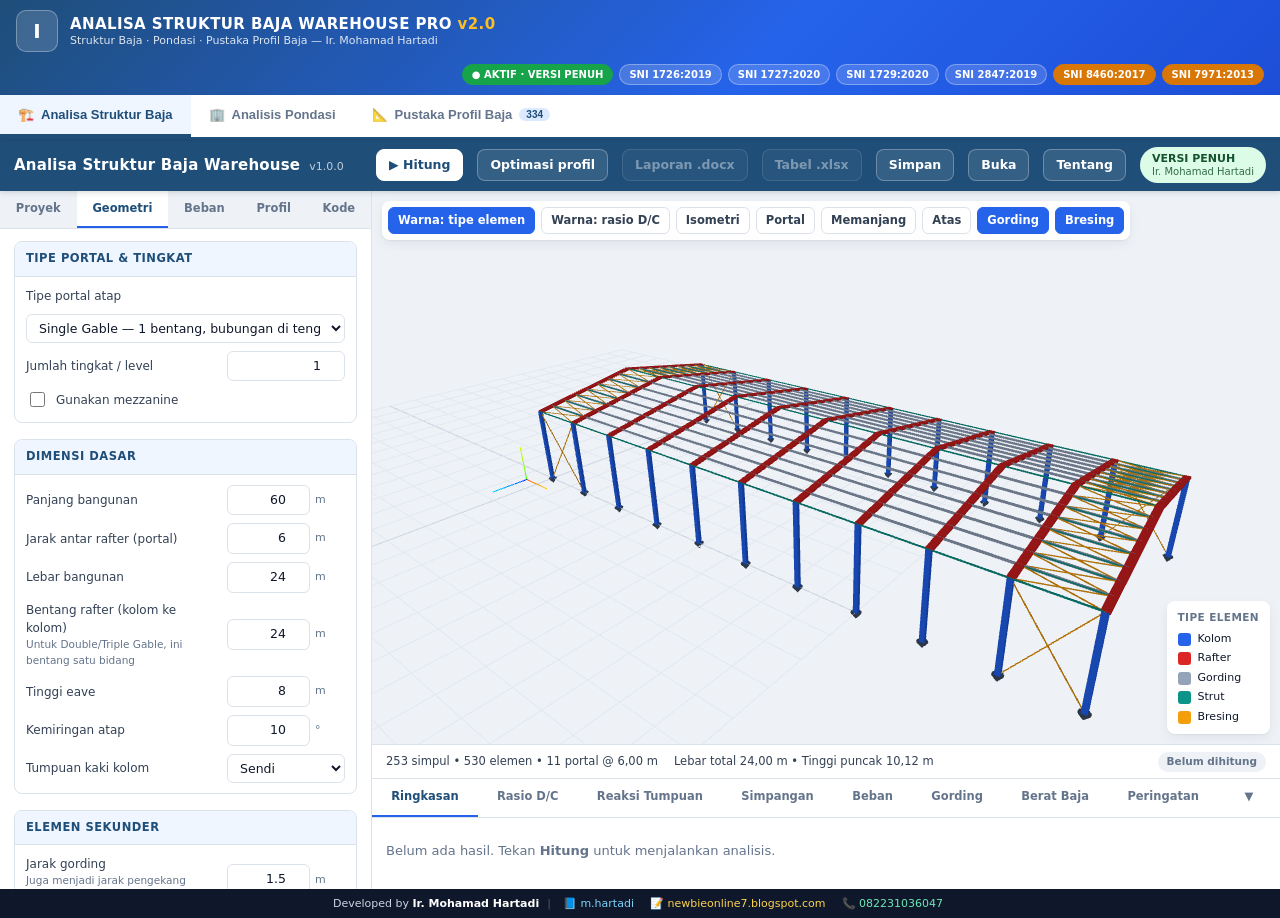
==== commit 98c4a6af: "Aktivasi versi penuh: boot langsung VERSI PENUH (Ir. Mohamad Hartadi) — fitur lengkap, batas tak ter" ====
--- a/index.html
+++ b/index.html
@@ -151,7 +151,7 @@
 
 <!-- ================= TAB 1: STRUKTUR ================= -->
 <section class="panel on" id="panel-struktur">
-  <div class="frame-wrap"><iframe id="frame-struktur" loading="lazy" title="Analisa Struktur Baja Warehouse"></iframe></div>
+  <div class="frame-wrap"><iframe id="frame-struktur" loading="lazy" data-v="1" title="Analisa Struktur Baja Warehouse"></iframe></div>
 </section>
 
 <!-- ================= TAB 2: PONDASI ================= -->
@@ -466,7 +466,7 @@
 function showTab(t) {
   document.querySelectorAll('.tab').forEach(b => b.classList.toggle('on', b.dataset.tab === t));
   document.querySelectorAll('.panel').forEach(p => p.classList.toggle('on', p.id === 'panel-' + t));
-  if (t === 'struktur' && !loaded.struktur) { document.getElementById('frame-struktur').src = 'struktur.html'; loaded.struktur = 1; }
+  if (t === 'struktur' && !loaded.struktur) { document.getElementById('frame-struktur').src = 'struktur.html?v=full'; loaded.struktur = 1; }
   if (t === 'pondasi' && !loaded.pondasi) { document.getElementById('frame-pondasi').src = 'pondasi.html'; loaded.pondasi = 1; }
   if (t === 'pustaka') renderTable();
 }
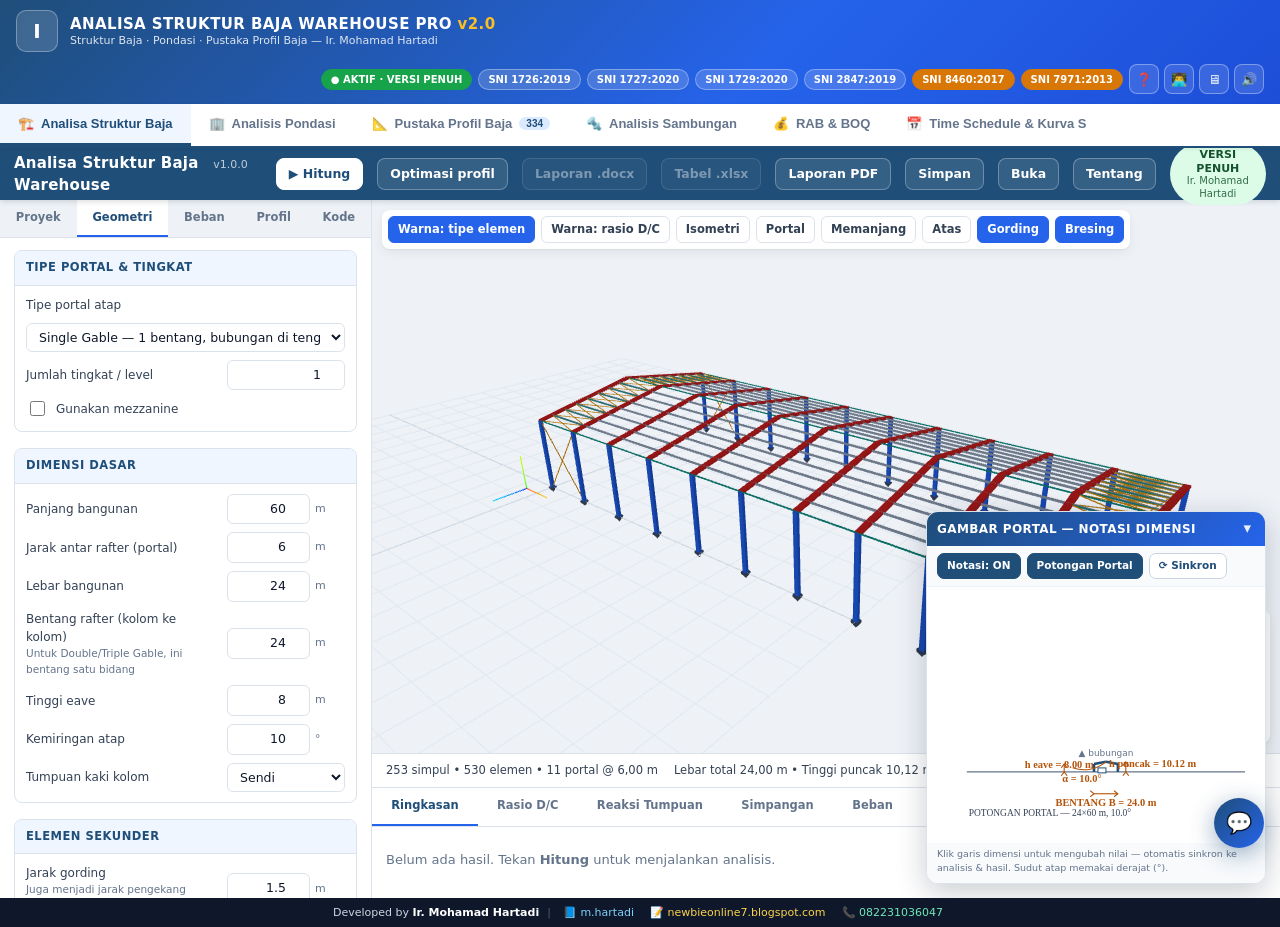
==== commit 800e2972: "v3.0: kredit Ir. Mohamad Hartadi; gambar portal berdimensi (edit sinkron + PDF); tab Sambungan, RAB&" ====
--- a/index.html
+++ b/index.html
@@ -4,9 +4,9 @@
 <meta charset="utf-8">
 <meta name="viewport" content="width=device-width,initial-scale=1">
 <meta name="author" content="Ir. Mohamad Hartadi">
-<meta name="description" content="Analisa Struktur Baja Warehouse Pro v2.0 — Struktur baja gudang SNI 1726/1727/1729, analisis pondasi telapak & tiang pancang, pustaka profil baja 334 profil (BS 4-1, EN 10365, JIS). Versi penuh profesional by Ir. Mohamad Hartadi.">
+<meta name="description" content="Analisa Struktur Baja Warehouse Pro v3.0 — Struktur baja gudang SNI 1726/1727/1729, analisis pondasi telapak & tiang pancang, pustaka profil baja 334 profil (BS 4-1, EN 10365, JIS). Versi penuh profesional by Ir. Mohamad Hartadi.">
 <meta name="theme-color" content="#1f4e79">
-<title>Analisa Struktur Baja Warehouse Pro v2.0 — SNI · Pondasi · Pustaka Profil</title>
+<title>Analisa Struktur Baja Warehouse Pro v3.0 — SNI · Pondasi · Pustaka Profil</title>
 <link rel="icon" href="data:image/svg+xml,%3Csvg xmlns='http://www.w3.org/2000/svg' viewBox='0 0 100 100'%3E%3Crect width='100' height='100' rx='16' fill='%231f4e79'/%3E%3Cpath d='M18 26h64v12H60v30h12v12H36V68h12V38H18z' fill='%23fff'/%3E%3C/svg%3E">
 <style>
   :root {
@@ -116,6 +116,90 @@
   .ft a.am { color: #fcd34d; } .ft a.gr { color: #6ee7b7; }
   .ft .sep { opacity: .35; }
   @media(max-width: 700px) { .hd-t h1 { font-size: 13px; } .frame-wrap { height: calc(100vh - 190px); } }
+/* ===== MODUL TAMBAHAN v3 ===== */
+.mcard { background: var(--putih); border: 1px solid var(--garis); border-radius: 12px; box-shadow: 0 1px 3px rgba(15,23,42,.05); }
+.mcard h3 { font-size: 13px; color: var(--biru); padding: 10px 14px; border-bottom: 1px solid var(--garis); letter-spacing: .3px; }
+.mcard .bd { padding: 12px 14px; }
+.fgrid { display: grid; grid-template-columns: repeat(auto-fit, minmax(130px, 1fr)); gap: 8px; }
+.fitem label { font-size: 10.5px; color: var(--tinta-3); font-weight: 700; display: block; margin-bottom: 3px; }
+.fitem input, .fitem select { width: 100%; border: 1px solid var(--garis); border-radius: 8px; padding: 7px 9px; font-size: 12px; }
+.fitem input:focus, .fitem select:focus { border-color: var(--biru-2); outline: none; }
+.btn { border: 0; border-radius: 9px; padding: 9px 16px; font-size: 12.5px; font-weight: 700; cursor: pointer; }
+.btn.p { background: var(--biru); color: #fff; } .btn.p:hover { background: #1d4ed8; }
+.btn.s { background: var(--putih); color: var(--biru); border: 1px solid var(--biru); }
+.btn.g { background: var(--ok); color: #fff; }
+.res-grid { display: grid; grid-template-columns: repeat(auto-fit, minmax(140px, 1fr)); gap: 8px; margin-top: 12px; }
+.res-card { border-radius: 10px; padding: 10px; text-align: center; border: 1px solid var(--garis); background: var(--latar); }
+.res-card .k { font-size: 10px; color: var(--tinta-3); font-weight: 700; }
+.res-card .v { font-size: 15px; font-weight: 800; color: var(--biru); font-family: Consolas, monospace; margin-top: 2px; }
+.res-card.ok { border-color: var(--ok); background: var(--ok-m); } .res-card.ok .v { color: var(--ok); }
+.res-card.bd { border-color: var(--merah); background: var(--merah-m); } .res-card.bd .v { color: var(--merah); }
+.mtable { width: 100%; border-collapse: collapse; font-size: 11.5px; }
+.mtable th { background: var(--biru); color: #fff; padding: 7px 6px; font-size: 10.5px; white-space: nowrap; }
+.mtable td { padding: 4px 6px; border-bottom: 1px solid var(--garis); }
+.mtable input { width: 100%; border: 1px solid transparent; background: transparent; font-size: 11.5px; padding: 4px; border-radius: 6px; font-family: Consolas, monospace; text-align: right; }
+.mtable input:focus { border-color: var(--biru-2); background: #fff; outline: none; }
+.mtable td:first-child input { text-align: left; font-family: 'Segoe UI', sans-serif; }
+.formula { font-family: Consolas, monospace; font-size: 10.5px; color: var(--tinta-2); background: var(--biru-m); border-left: 3px solid var(--biru); padding: 8px 10px; border-radius: 0 8px 8px 0; line-height: 1.7; margin-top: 10px; white-space: pre-wrap; }
+.tabs2 { display: flex; gap: 4px; margin-bottom: 10px; flex-wrap: wrap; }
+.tabs2 button { border: 1px solid var(--garis); background: var(--putih); color: var(--tinta-3); font-size: 11px; font-weight: 700; padding: 6px 12px; border-radius: 8px; cursor: pointer; }
+.tabs2 button.on { background: var(--biru); color: #fff; border-color: var(--biru); }
+
+/* ===== HEADER TOOLS ===== */
+.hd-tools { display: flex; gap: 5px; }
+.hbtn { width: 30px; height: 30px; border-radius: 8px; border: 1px solid rgba(255,255,255,.35); background: rgba(255,255,255,.12); color: #fff; cursor: pointer; font-size: 13px; line-height: 1; }
+.hbtn:hover { background: rgba(255,255,255,.28); }
+.hbtn.off { opacity: .45; }
+
+/* ===== CHATBOT ===== */
+.cb-fab { position: fixed; right: 16px; bottom: 52px; z-index: 9700; width: 50px; height: 50px; border-radius: 50%; border: 0; background: linear-gradient(135deg,#1f4e79,#2563eb); color: #fff; font-size: 21px; cursor: pointer; box-shadow: 0 6px 24px rgba(31,78,121,.45); }
+.cb-panel { position: fixed; right: 16px; bottom: 112px; z-index: 9700; width: 330px; max-width: calc(100vw - 32px); height: 430px; max-height: calc(100vh - 180px); background: #fff; border: 1px solid var(--garis); border-radius: 14px; box-shadow: 0 16px 48px rgba(15,23,42,.3); display: none; flex-direction: column; overflow: hidden; }
+.cb-panel.on { display: flex; }
+.cb-h { background: linear-gradient(135deg,#1f4e79,#2563eb); color: #fff; padding: 9px 12px; font-size: 12px; font-weight: 800; display: flex; justify-content: space-between; }
+.cb-h button { background: none; border: 0; color: #fff; font-size: 15px; cursor: pointer; }
+.cb-msgs { flex: 1; overflow-y: auto; padding: 10px; display: flex; flex-direction: column; gap: 7px; background: var(--latar); }
+.cb-m { max-width: 88%; padding: 8px 11px; border-radius: 11px; font-size: 11.8px; line-height: 1.55; white-space: pre-wrap; }
+.cb-m.bot { background: #fff; border: 1px solid var(--garis); align-self: flex-start; }
+.cb-m.usr { background: var(--biru); color: #fff; align-self: flex-end; }
+.cb-chips { display: flex; flex-wrap: wrap; gap: 5px; padding: 7px 10px; background: #fff; border-top: 1px solid var(--garis-2); }
+.cb-chips button { border: 1px solid var(--biru-b); background: var(--biru-m); color: var(--biru); font-size: 10px; font-weight: 700; padding: 4px 9px; border-radius: 999px; cursor: pointer; }
+.cb-in { display: flex; gap: 6px; padding: 8px 10px; background: #fff; border-top: 1px solid var(--garis); }
+.cb-in input { flex: 1; border: 1px solid var(--garis); border-radius: 9px; padding: 8px 10px; font-size: 12px; }
+.cb-in button { background: var(--biru); color: #fff; border: 0; border-radius: 9px; padding: 0 14px; font-size: 13px; cursor: pointer; }
+
+/* ===== MODAL HELP/PROGRAMMER ===== */
+.m2 { position: fixed; inset: 0; z-index: 9800; background: rgba(15,23,42,.55); display: none; align-items: center; justify-content: center; padding: 14px; }
+.m2.on { display: flex; }
+.m2 .mc { background: #fff; border-radius: 14px; max-width: 860px; width: 100%; max-height: 90vh; overflow: auto; }
+.m2 .mh { display: flex; justify-content: space-between; align-items: center; padding: 12px 16px; border-bottom: 1px solid var(--garis); position: sticky; top: 0; background: #fff; z-index: 2; }
+.m2 .mh h2 { font-size: 14px; color: var(--biru); }
+.m2 .mb { padding: 14px 16px; font-size: 12px; line-height: 1.7; color: var(--tinta-2); }
+.m2 .mb h4 { color: var(--biru); font-size: 12.5px; margin: 12px 0 4px; }
+.m2 .mb .kv { display: grid; grid-template-columns: 1fr; gap: 4px; }
+.m2 .mb .kv div { background: var(--latar); border: 1px solid var(--garis); border-radius: 8px; padding: 7px 10px; }
+.m2 .mb .kv b { color: var(--biru); font-family: Consolas, monospace; }
+.applist { display: grid; grid-template-columns: repeat(auto-fill, minmax(240px, 1fr)); gap: 8px; margin-top: 8px; }
+.appcard { border: 1px solid var(--garis); border-radius: 10px; padding: 9px 11px; background: var(--latar); text-decoration: none; color: var(--tinta); display: block; }
+.appcard:hover { border-color: var(--biru-2); background: var(--biru-m); }
+.appcard b { font-size: 12px; color: var(--biru); display: block; }
+.appcard span { font-size: 10.5px; color: var(--tinta-3); }
+.appcat { font-size: 12px; font-weight: 800; color: #fff; background: var(--biru); display: inline-block; padding: 2px 10px; border-radius: 999px; margin-top: 12px; }
+.devgrid { display: grid; grid-template-columns: repeat(auto-fit, minmax(200px, 1fr)); gap: 8px; margin-bottom: 6px; }
+.devcard { border: 1px solid var(--biru-b); background: var(--biru-m); border-radius: 10px; padding: 10px 12px; text-align: center; }
+.devcard a { color: var(--biru); font-weight: 700; text-decoration: none; font-size: 12px; }
+.devcard .ic { font-size: 19px; }
+
+/* ===== SCREENSAVER SHELL ===== */
+.ss { position: fixed; inset: 0; z-index: 9900; background: rgba(4,10,22,.97); display: none; align-items: center; justify-content: center; flex-direction: column; color: #fff; cursor: pointer; }
+.ss.on { display: flex; }
+.ss .jam { font-family: Orbitron, Consolas, monospace; font-size: clamp(40px, 9vw, 90px); font-weight: 800; color: #7dd3fc; text-shadow: 0 0 40px rgba(125,211,252,.5); }
+.ss .tgl { font-size: 14px; letter-spacing: 4px; color: #94a3b8; margin-top: 6px; text-transform: uppercase; }
+.ss .q { margin-top: 46px; max-width: 720px; text-align: center; font-size: 15px; line-height: 1.8; color: #e2e8f0; font-style: italic; padding: 0 20px; }
+.ss .by { margin-top: 10px; font-size: 11px; color: #64748b; }
+.ss .hint { position: absolute; bottom: 20px; font-size: 11px; color: #475569; }
+
+/* shell print */
+@media print{.hd,.tabs,.ft,.cb-fab,.cb-panel,.ss,.hbtn,.cb-chips{display:none!important}.pk{padding:0}.panel{max-width:100%}}
 </style>
 </head>
 <body>
@@ -136,6 +220,7 @@
       <span class="badge">SNI 2847:2019</span>
       <span class="badge amber">SNI 8460:2017</span>
       <span class="badge amber">SNI 7971:2013</span>
+      <div class="hd-tools"><button class="hbtn" id="hbtnHelp" title="Bantuan & metrik">❓</button><button class="hbtn" id="hbtnDev" title="Dev Programmer & daftar aplikasi">👨‍💻</button><button class="hbtn" id="hbtnSS" title="Screensaver">🖥</button><button class="hbtn" id="hbtnSound" title="Suara Siri/TTS">🔊</button></div>
     </div>
   </div>
 </header>
@@ -146,6 +231,9 @@
     <button class="tab on" data-tab="struktur"><span class="ic">🏗️</span> Analisa Struktur Baja</button>
     <button class="tab" data-tab="pondasi"><span class="ic">🏢</span> Analisis Pondasi</button>
     <button class="tab" data-tab="pustaka"><span class="ic">📐</span> Pustaka Profil Baja <span class="cnt">334</span></button>
+    <button class="tab" data-tab="sambungan"><span class="ic">🔩</span> Analisis Sambungan</button>
+    <button class="tab" data-tab="rab"><span class="ic">💰</span> RAB & BOQ</button>
+    <button class="tab" data-tab="schedule"><span class="ic">📅</span> Time Schedule & Kurva S</button>
   </div>
 </nav>
 
@@ -228,6 +316,156 @@
   </div>
 </div>
 
+<!-- ================= TAB 4: SAMBUNGAN ================= -->
+<section class="panel" id="panel-sambungan">
+  <div class="pk">
+    <div class="tabs2">
+      <button class="on" data-sub="sb Beam">Sambungan Balok–Kolom (End Plate + Baut)</button>
+      <button data-sub="sb Base">Base Plate Kolom (Angkur + Pelat Dasar)</button>
+    </div>
+    <div class="mcard">
+      <h3 id="sbTitle">A. SAMBUNGAN BALOK–KOLOM — END PLATE & BAUT (SNI 1729:2020, LRFD)</h3>
+      <div class="bd">
+        <div class="fgrid" id="sbAInputs">
+          <div class="fitem"><label>Momen rencana Mu (kNm)</label><input id="sbMu" type="number" value="120" step="1"></div>
+          <div class="fitem"><label>Gaya geser Vu (kN)</label><input id="sbVu" type="number" value="95" step="1"></div>
+          <div class="fitem"><label>Baris baut tarik (n1)</label><input id="sbRows" type="number" value="4" step="1" min="1"></div>
+          <div class="fitem"><label>Baut per baris (n2)</label><input id="sbCols" type="number" value="2" step="1" min="1"></div>
+          <div class="fitem"><label>Diameter baut</label><select id="sbDia"><option value="20">M20 (Ab=245 mm²)</option><option value="22">M22 (Ab=303 mm²)</option><option value="24" selected>M24 (Ab=353 mm²)</option><option value="27">M27 (Ab=459 mm²)</option></select></div>
+          <div class="fitem"><label>Mutu baut</label><select id="sbMutu"><option value="600">8.8 (Fub=600 MPa)</option><option value="1000">10.9 (Fub=1000 MPa)</option></select></div>
+          <div class="fitem"><label>Jarak baris baut p (mm)</label><input id="sbP" type="number" value="90" step="5"></div>
+          <div class="fitem"><label>Jarak arah geser g (mm)</label><input id="sbG" type="number" value="70" step="5"></div>
+          <div class="fitem"><label>Tebal end plate tp (mm)</label><input id="sbTp" type="number" value="16" step="1"></div>
+          <div class="fitem"><label>Fu pelat/baja (MPa)</label><input id="sbFu" type="number" value="410" step="10"></div>
+        </div>
+        <div id="sbBInputs" style="display:none" class="fgrid">
+          <div class="fitem"><label>Aksial rencana Pu (kN)</label><input id="bpPu" type="number" value="380" step="1"></div>
+          <div class="fitem"><label>Momen rencana Mu (kNm)</label><input id="bpMu" type="number" value="85" step="1"></div>
+          <div class="fitem"><label>Panjang pelat L (mm)</label><input id="bpL" type="number" value="450" step="10"></div>
+          <div class="fitem"><label>Lebar pelat B (mm)</label><input id="bpB" type="number" value="450" step="10"></div>
+          <div class="fitem"><label>Jumlah angkur (bh)</label><select id="bpN"><option value="4">4</option><option value="6">6</option><option value="8">8</option></select></div>
+          <div class="fitem"><label>Diameter angkur</label><select id="bpDia"><option value="24">M24 (Ab=353 mm²)</option><option value="30">M30 (Ab=561 mm²)</option><option value="36" selected>M36 (Ab=817 mm²)</option></select></div>
+          <div class="fitem"><label>Mutu angkur</label><select id="bpMutu"><option value="500">5.6 (Fub=500 MPa)</option><option value="600">8.8 (Fub=600 MPa)</option></select></div>
+          <div class="fitem"><label>Tebal pelat dasar tp (mm)</label><input id="bpTp" type="number" value="25" step="1"></div>
+          <div class="fitem"><label>Tinggi profil d (mm)</label><input id="bpD" type="number" value="300" step="10"></div>
+          <div class="fitem"><label>Lebar sayap bf (mm)</label><input id="bpBf" type="number" value="300" step="10"></div>
+          <div class="fitem"><label>Mutu beton pedestal f'c (MPa)</label><input id="bpFc" type="number" value="24.9" step="0.1"></div>
+          <div class="fitem"><label>Jarak baris angkr dr tepi c (mm)</label><input id="bpC" type="number" value="70" step="5"></div>
+        </div>
+        <div style="margin-top:12px; display:flex; gap:8px; flex-wrap:wrap">
+          <button class="btn p" id="btnHitSb">▶ Hitung Sambungan</button>
+          <button class="btn s" id="sbExpW">⬇ Word</button>
+          <button class="btn s" id="sbExpX">⬇ Excel</button>
+          <button class="btn s" id="sbExpP">⬇ PDF</button>
+        </div>
+        <div class="res-grid" id="sbRes"></div>
+        <div class="formula" id="sbFormula"></div>
+      </div>
+    </div>
+  </div>
+</section>
+
+<!-- ================= TAB 5: RAB & BOQ ================= -->
+<section class="panel" id="panel-rab">
+  <div class="pk">
+    <div class="mcard">
+      <h3>RINCI ANGGARAN BIAYA (RAB) & BILL OF QUANTITY (BOQ) — GUDANG BAJA</h3>
+      <div class="bd">
+        <div style="overflow:auto">
+          <table class="mtable" id="rabTable">
+            <thead><tr><th style="text-align:left">URAIAN PEKERJAAN</th><th style="text-align:left">SPESIFIKASI</th><th>QTY</th><th>SAT</th><th>HARGA SAT (Rp)</th><th>JUMLAH (Rp)</th><th></th></tr></thead>
+            <tbody></tbody>
+          </table>
+        </div>
+        <div style="display:flex; gap:8px; margin-top:10px; flex-wrap:wrap">
+          <button class="btn s" id="rabAdd">+ Baris</button>
+          <button class="btn p" id="btnHitRab">▶ Hitung RAB</button>
+          <button class="btn s" id="rabExpW">⬇ Word</button>
+          <button class="btn s" id="rabExpX">⬇ Excel</button>
+          <button class="btn s" id="rabExpP">⬇ PDF</button>
+        </div>
+        <div class="res-grid" id="rabRes"></div>
+        <div class="fgrid" style="margin-top:10px; max-width:560px">
+          <div class="fitem"><label>Overhead & Profit Jasa (%)</label><input id="rabOH" type="number" value="12" step="1"></div>
+          <div class="fitem"><label>PPN 11% (ya/tidak)</label><select id="rabPpn"><option value="1">Ya (11%)</option><option value="0">Tidak</option></select></div>
+          <div class="fitem"><label>PPh Final Jas Konstruksi (%)</label><input id="rabPph" type="number" value="3" step="0.5"></div>
+        </div>
+      </div>
+    </div>
+  </div>
+</section>
+
+<!-- ================= TAB 6: SCHEDULE & KURVA S ================= -->
+<section class="panel" id="panel-schedule">
+  <div class="pk">
+    <div class="mcard">
+      <h3>TIME SCHEDULE & KURVA S — PELAKSANAAN GUDANG BAJA</h3>
+      <div class="bd">
+        <div style="overflow:auto">
+          <table class="mtable" id="schTable">
+            <thead><tr><th style="text-align:left">PEKERJAAN</th><th>MULAI (mgg)</th><th>DURASI (mgg)</th><th>BOBOT (%)</th><th>SELESAI</th></tr></thead>
+            <tbody></tbody>
+          </table>
+        </div>
+        <div style="display:flex; gap:8px; margin-top:10px; flex-wrap:wrap; align-items:center">
+          <button class="btn s" id="schAdd">+ Baris</button>
+          <button class="btn p" id="btnHitSch">▶ Susun Jadwal & Kurva S</button>
+          <button class="btn s" id="schExpW">⬇ Word</button>
+          <button class="btn s" id="schExpX">⬇ Excel</button>
+          <button class="btn s" id="schExpP">⬇ PDF</button>
+          <span style="font-size:11px;color:#64748b">Realisasi minggu ke <input id="schCur" type="number" value="4" min="1" style="width:52px;border:1px solid var(--garis);border-radius:6px;padding:4px"> progress aktual <input id="schAct" type="number" value="18" min="0" style="width:52px;border:1px solid var(--garis);border-radius:6px;padding:4px"> %</span>
+        </div>
+        <div class="svg-box" style="margin-top:12px; background:#fff; border:1px solid var(--garis)">
+          <svg id="sCurve" viewBox="0 0 800 360" style="width:100%;max-width:800px"></svg>
+        </div>
+        <div class="res-grid" id="schRes"></div>
+      </div>
+    </div>
+  </div>
+</section>
+
+<!-- ================= CHATBOT ================= -->
+<button class="cb-fab" id="cbFab" title="Chatbot Asisten">💬</button>
+<div class="cb-panel" id="cbPanel">
+  <div class="cb-h"><span>🤖 ASISTEN TEKNIK — Ir. Mohamad Hartadi</span><button id="cbClose">✕</button></div>
+  <div class="cb-msgs" id="cbMsgs"></div>
+  <div class="cb-chips" id="cbChips"></div>
+  <div class="cb-in"><input id="cbInput" placeholder="Tanya topik teknis…"><button id="cbSend">➤</button></div>
+</div>
+
+<!-- ================= MODAL BANTUAN ================= -->
+<div class="m2" id="mHelp">
+  <div class="mc">
+    <div class="mh"><h2>❓ BANTUAN — METRIK, PENJELASAN & FITUR</h2><button class="m-x" onclick="document.getElementById('mHelp').classList.remove('on')">✕</button></div>
+    <div class="mb" id="helpBody"></div>
+  </div>
+</div>
+
+<!-- ================= MODAL PROGRAMMER ================= -->
+<div class="m2" id="mDev">
+  <div class="mc">
+    <div class="mh"><h2>👨‍💻 DEV PROGRAMMER — DATA PROGRAMMER & APLIKASI TERDEPLOY</h2><button class="m-x" onclick="document.getElementById('mDev').classList.remove('on')">✕</button></div>
+    <div class="mb">
+      <div class="devgrid">
+        <div class="devcard"><div class="ic">📘</div><a href="https://facebook.com/m.hartadi" target="_blank">facebook.com/m.hartadi</a></div>
+        <div class="devcard"><div class="ic">📝</div><a href="https://newbieonline7.blogspot.com" target="_blank">newbieonline7.blogspot.com</a></div>
+        <div class="devcard"><div class="ic">📞</div><a href="https://wa.me/6282231036047" target="_blank">0822 3103 6047 (WhatsApp)</a></div>
+      </div>
+      <p style="font-size:11.5px;margin:6px 0 2px">Software engineer sipil — jaringan aplikasi teknis di GitHub Pages (klik untuk membuka di tab baru):</p>
+      <div class="applist" id="devApps"></div>
+    </div>
+  </div>
+</div>
+
+<!-- ================= SCREENSAVER SHELL ================= -->
+<div class="ss" id="ssShell">
+  <div class="jam" id="ssJam">00:00</div>
+  <div class="tgl" id="ssTgl"></div>
+  <div class="q" id="ssQuote"></div>
+  <div class="by">— Ir. Mohamad Hartadi · Warehouse Baja Pro v3.0 —</div>
+  <div class="hint">Klik di mana saja untuk kembali</div>
+</div>
+
 <!-- ================= FOOTER ================= -->
 <footer class="ft">
   <div class="ft-in">
@@ -509,5 +747,445 @@
 document.getElementById('modalDetail').addEventListener('click', e => { if (e.target.id === 'modalDetail') closeModal('modalDetail'); });
 document.getElementById('modalVerify').addEventListener('click', e => { if (e.target.id === 'modalVerify') closeModal('modalVerify'); });
 </script>
+<script>
+/* ================================================================
+   WAREHOUSE BAJA PRO v3 — MODUL TAMBAHAN
+   Sambungan · RAB & BOQ · Schedule & Kurva S · Chatbot ·
+   Screensaver · Help · Programmer · Ekspor Word/PDF/Excel
+   ================================================================ */
+"use strict";
+
+/* ---------- util ---------- */
+const $ = id => document.getElementById(id);
+const num = id => parseFloat($(id).value) || 0;
+function fmtRp(v) { return "Rp " + Number(v).toLocaleString("id-ID", { maximumFractionDigits: 0 }); }
+function statusCard(container, items) {
+  $(container).innerHTML = items.map(it => `<div class="res-card ${it.dc !== undefined ? (it.dc <= 1 ? "ok" : "bd") : ""}"><div class="k">${it.k}</div><div class="v">${it.v}</div>${it.s ? `<div style="font-size:9.5px;color:#64748b;margin-top:2px">${it.s}</div>` : ""}</div>`).join("");
+}
+
+/* ---------- EKSPOR UMUM ---------- */
+function expWord(title, inner) {
+  const html = `<html xmlns:o="urn:schemas-microsoft-com:office:office" xmlns:w="urn:schemas-microsoft-com:office:word"><head><meta charset="utf-8"><style>body{font-family:Calibri,Arial;font-size:11pt}h1{color:#1f4e79;font-size:16pt}h2{color:#1f4e79;font-size:12pt}table{border-collapse:collapse;width:100%}td,th{border:1px solid #666;padding:4pt;font-size:10pt}th{background:#dbeafe}</style></head><body><h1>${title}</h1>${inner}<hr><p style="font-size:9pt;color:#555">Dibuat oleh Ir. Mohamad Hartadi — https://newbieonline7.blogspot.com — WA 082231036047</p></body></html>`;
+  const a = document.createElement("a");
+  a.href = URL.createObjectURL(new Blob(["\ufeff" + html], { type: "application/msword" }));
+  a.download = title.replace(/[^\w\- ]+/g, "").slice(0, 60) + ".doc"; a.click();
+}
+function expExcel(title, inner) {
+  const a = document.createElement("a");
+  a.href = URL.createObjectURL(new Blob(["\ufeff<html><head><meta charset='utf-8'></head><body><h3>" + title + "</h3>" + inner + "<p>Dibuat oleh Ir. Mohamad Hartadi — https://newbieonline7.blogspot.com</p></body></html>"], { type: "application/vnd.ms-excel" }));
+  a.download = title.replace(/[^\w\- ]+/g, "").slice(0, 60) + ".xls"; a.click();
+}
+function expPdf() { window.print(); }
+
+/* ================================================================
+   TAB 4 — ANALISIS SAMBUNGAN
+   ================================================================ */
+const APPLIST = [{"u": "https://adi-kudus.github.io/jarvis-ai/", "n": "JARVIS AI", "d": "Hub Pusat My Apps \\u2014 Asisten AI Holografik", "cat": "ai"}, {"u": "https://adi-kudus.github.io/-Doa-Digital-Pro/", "n": "Doa Digital Pro", "d": "Ensiklopedia Doa Digital & Audio", "cat": "religi"}, {"u": "https://adi-kudus.github.io/Adi_Newbie/", "n": "ADI NEWBIE", "d": "Portfolio & Engineering Works", "cat": "ai"}, {"u": "https://adi-kudus.github.io/Al-Quran-Karim/", "n": "Al-Quran Karim", "d": "Mushaf Digital & Tajwid Interaktif", "cat": "religi"}, {"u": "https://adi-kudus.github.io/ai-meeting-assistant/", "n": "AI Meeting Pro", "d": "Notulen Rapat & Voice Command AI", "cat": "ai"}, {"u": "https://adi-kudus.github.io/NEXUS-PAGE-AGENT-VER.1.0/", "n": "DAM-GEOTECH PRO v4.6", "d": "Analisis Rembesan, Grouting, Lereng & Filter", "cat": "geotek"}, {"u": "https://adi-kudus.github.io/profil-british/", "n": "Profil Baja Pro", "d": "Pustaka Profil Baja BS 4-1 · EN 10365 · JIS (334 profil)", "cat": "geotek"}, {"u": "https://adi-kudus.github.io/warehouse-baja-pro/", "n": "Warehouse Baja Pro", "d": "Struktur Baja SNI · Pondasi · Pustaka Profil (VERSI PENUH)", "cat": "geotek"}, {"u": "https://adi-kudus.github.io/APEX-Foundations-v3.1-Geotechnical-AI-/", "n": "Apex Foundations v3.1", "d": "Daya Dukung Pondasi Tiang & Borepile", "cat": "geotek"}, {"u": "https://adi-kudus.github.io/ANALISIS-PONDASI-TELAPAK-/", "n": "Analisis Pondasi Telapak", "d": "Desain & Kapasitas Pondasi Telapak", "cat": "geotek"}, {"u": "https://adi-kudus.github.io/AASHTO-SOIL-CLASSIFIER/", "n": "AASHTO Soil Classifier", "d": "Klasifikasi Tanah AASHTO", "cat": "geotek"}, {"u": "https://adi-kudus.github.io/ATLAS-GEOTEKNIK/", "n": "Atlas Geoteknik", "d": "Ensiklopedia Geoteknik Interaktif", "cat": "geotek"}, {"u": "https://adi-kudus.github.io/GeoStructPro-15-Essential-Geotechnical-Formulas/", "n": "GeoStructPro 15", "d": "15 Formula Geoteknik Esensial", "cat": "geotek"}, {"u": "https://adi-kudus.github.io/GEOSTRUCT-PRO-20-FORMULA-GEOTECHNICAL/", "n": "GeoStruct Pro 20", "d": "20 Formula Geoteknik & Struktur", "cat": "geotek"}, {"u": "https://adi-kudus.github.io/UNIFIED-SOIL-CLASSIFICATION-SYSTEM/", "n": "USCS Soil", "d": "Unified Soil Classification System", "cat": "geotek"}, {"u": "https://adi-kudus.github.io/WAY-APU-DAM/", "n": "Way Apu Dam", "d": "Analisis Bendungan Way Apu", "cat": "geotek"}, {"u": "https://adi-kudus.github.io/INTEGRATED-DAM-ANALYTICS-ASSESSMENT-SYSTEM/", "n": "Integrated Dam Analytics", "d": "Sistem Asesmen Analitik Bendungan", "cat": "geotek"}, {"u": "https://adi-kudus.github.io/SISTEM-MONITORING-SEISMIK-PERINGATAN-TSUNAMI/", "n": "Monitoring Seismik & Tsunami", "d": "WebGIS InaTEWS BMKG Real-Time", "cat": "monitoring"}, {"u": "https://adi-kudus.github.io/MONITORING-PREDIKSI-STATUS-EI-NI-O-LA-NI-A/", "n": "El Nino - La Nina", "d": "Monitoring & Prediksi ENSO", "cat": "monitoring"}, {"u": "https://adi-kudus.github.io/MONITORING-PREDIKSI-ANGIN-MUSON-INDONESIA/", "n": "Monitoring Angin Muson", "d": "Prediksi Angin Muson Indonesia", "cat": "monitoring"}, {"u": "https://adi-kudus.github.io/AERORADAR-PRO/", "n": "AeroRadar Pro", "d": "Radar Cuaca & Penerbangan", "cat": "monitoring"}, {"u": "https://adi-kudus.github.io/HYDRACANAL-PRO-GEOMETRIC-DESIGN/", "n": "HydraCanal Pro", "d": "Desain Geometrik Kanal", "cat": "geotek"}, {"u": "https://adi-kudus.github.io/EVENT-DRIVEN-ARCHITECTURE-FOR-AI-AGENTS/", "n": "EDA AI Agents", "d": "Event-Driven Architecture AI Agents", "cat": "ai"}, {"u": "https://adi-kudus.github.io/edu-market-pro/", "n": "EduMarket Pro", "d": "E-Learning & Marketplace Kursus", "cat": "bisnis"}, {"u": "https://adi-kudus.github.io/iptv-terminal/", "n": "IPTV Terminal Pro", "d": "Streaming TV Indonesia HLS Player", "cat": "ai"}, {"u": "https://adi-kudus.github.io/TV-streaming-live/", "n": "TV Streaming Live", "d": "Live TV Multi-Kanal", "cat": "ai"}, {"u": "https://adi-kudus.github.io/pos-system/", "n": "POS Terminal Pro", "d": "Point of Sale Terminal Modern", "cat": "bisnis"}, {"u": "https://adi-kudus.github.io/Aplikasi_Point_of_Sale_-POS-_atau_sistem_kasir/", "n": "POS Kasir", "d": "Aplikasi Kasir & Penjualan", "cat": "bisnis"}, {"u": "https://adi-kudus.github.io/business-suite/", "n": "Business Suite Pro", "d": "6 Modul Manajemen Bisnis", "cat": "bisnis"}, {"u": "https://adi-kudus.github.io/stock-manager/", "n": "Stock Manager Pro", "d": "Manajemen Stok Barang & Closing PDF", "cat": "bisnis"}, {"u": "https://adi-kudus.github.io/financial-planner/", "n": "Financial Planner", "d": "Perencana Keuangan & Investasi", "cat": "bisnis"}, {"u": "https://adi-kudus.github.io/KEUANGANKU/", "n": "Keuanganku", "d": "Pencatatan Keuangan Harian", "cat": "bisnis"}, {"u": "https://adi-kudus.github.io/DOKTER-AI/", "n": "DOKTER AI EXPERT", "d": "Konsultasi Medis AI", "cat": "medis"}, {"u": "https://adi-kudus.github.io/DARUSSYIFA-MEDIKA/", "n": "DARUSSYIFA V.5.0", "d": "Sistem Informasi Klinik", "cat": "medis"}, {"u": "https://adi-kudus.github.io/DARUSSYIFA_MEDIKA/", "n": "DARUSSYIFA V.2.0", "d": "Rekam Medis Digital", "cat": "medis"}, {"u": "https://adi-kudus.github.io/SMILE-SYIFA-AI/", "n": "SMILE SYIFA AI", "d": "AI Kesehatan Gigi & Senyum", "cat": "medis"}, {"u": "https://adi-kudus.github.io/SKIN_SYIFA_AI/", "n": "SKIN SYIFA AI", "d": "AI Analisis Kesehatan Kulit", "cat": "medis"}, {"u": "https://adi-kudus.github.io/NEURO-PSYCH_AI/", "n": "NEURO-PSYCH AI", "d": "AI Neurologi & Psikologi", "cat": "medis"}, {"u": "https://adi-kudus.github.io/-MEGA-ATLAS-FKG/", "n": "Mega Atlas FKG", "d": "Atlas Kedokteran Gigi", "cat": "medis"}, {"u": "https://adi-kudus.github.io/Mega-Atlas-Kedokteran-Neurologi-Bedah-Syaraf/", "n": "Neurology Atlas", "d": "Atlas Neurologi & Bedah Saraf", "cat": "medis"}, {"u": "https://adi-kudus.github.io/STATISTICS_for_ENGINEERS-/", "n": "Statistics for Engineers", "d": "Statistika untuk Insinyur", "cat": "geotek"}, {"u": "https://adi-kudus.github.io/AI-VIDEO-EDITOR/", "n": "AI Video Editor Pro", "d": "Studio Editor Video AI 8 Modul", "cat": "ai"}, {"u": "https://adi-kudus.github.io/SIMULASI-DAN-JADWAL-SERTA-SCOR-WORLD-CUP-2026/", "n": "World Cup 2026", "d": "Simulasi & Jadwal Piala Dunia 2026", "cat": "ai"}, {"u": "https://adi-kudus.github.io/FREE-CLAUDE-CODE/", "n": "Free Claude Code", "d": "FCC PRO v6.0 AI Code Generator", "cat": "ai"}, {"u": "https://adi-kudus.github.io/konstruksi-ai/", "n": "KONAI Pro v4.0", "d": "Konstruksi AI Management System", "cat": "geotek"}, {"u": "https://adi-kudus.github.io/pabrik-ai/", "n": "Pabrik AI Pro", "d": "20+ Multi-Agent AI Suite", "cat": "ai"}, {"u": "https://adi-kudus.github.io/gudang-bulog/", "n": "Gudang Bulog FEM", "d": "Analisis Struktur Baja Portal Gudang", "cat": "geotek"}, {"u": "https://adi-kudus.github.io/absensi-karyawan-pro/", "n": "Absensi Karyawan Pro", "d": "Absensi & KPI Karyawan", "cat": "bisnis"}, {"u": "https://adi-kudus.github.io/inatews-pro/", "n": "InaTEWS Pro v4.0", "d": "Multi-Method GMPE Seismic Analysis", "cat": "monitoring"}, {"u": "https://adi-kudus.github.io/dss-sedimen-pro/", "n": "DSS Sedimen Pro", "d": "Sediment Decision Support System", "cat": "geotek"}, {"u": "https://adi-kudus.github.io/him-glof-ews/", "n": "GLOF EWS", "d": "Glacial Lake Outburst Flood Warning", "cat": "monitoring"}, {"u": "https://adi-kudus.github.io/GEDUNGRC-PRO-v5.0-PRO/", "n": "Gedung RC Pro", "d": "RC Building Structural Analysis", "cat": "geotek"}, {"u": "https://adi-kudus.github.io/emergent-ai-builder/", "n": "Emergent AI Builder", "d": "AI App Builder dari Deskripsi Chat", "cat": "ai"}, {"u": "https://adi-kudus.github.io/master-siswa-pro/", "n": "Master Siswa Pro", "d": "Presensi Biometrik Wajah AI & Geofencing GPS", "cat": "bisnis"}];
+let sbMode = "Beam";
+document.querySelectorAll("#panel-sambungan .tabs2 button").forEach(b => b.addEventListener("click", () => {
+  sbMode = b.dataset.sub === "sb Base" ? "Base" : "Beam";
+  document.querySelectorAll("#panel-sambungan .tabs2 button").forEach(x => x.classList.toggle("on", x === b));
+  $("sbAInputs").style.display = sbMode === "Beam" ? "" : "none";
+  $("sbBInputs").style.display = sbMode === "Base" ? "" : "none";
+  $("sbTitle").textContent = sbMode === "Beam"
+    ? "A. SAMBUNGAN BALOK–KOLOM — END PLATE & BAUT (SNI 1729:2020, LRFD)"
+    : "B. BASE PLATE KOLOM — ANGKUR & PELAT DASAR (SNI 1729:2020 & SNI 2847:2019)";
+  $("sbRes").innerHTML = ""; $("sbFormula").textContent = "";
+}));
+
+function hitSambungan() {
+  if (sbMode === "Beam") {
+    const Mu = num("sbMu"), Vu = num("sbVu"), rows = Math.max(1, Math.round(num("sbRows"))), cols = Math.max(1, Math.round(num("sbCols")));
+    const db = num("sbDia"), Fub = num("sbMutu"), p = num("sbP"), g = num("sbG"), tp = num("sbTp"), Fu = num("sbFu");
+    const AB = { 20: 245, 22: 303, 24: 353, 27: 459 }[db];
+    const n = rows * cols;
+    const ys = []; for (let r = 1; r <= rows; r++) ys.push(p * ((rows + 1) / 2 - r));
+    const Iy = ys.reduce((s, y) => s + y * y, 0);
+    let Tmax = 0; ys.forEach(y => { const t = Mu * 1e6 * Math.max(0, y) / (cols * Iy); if (t > Tmax) Tmax = t; });
+    const phiVn = 0.75 * 0.40 * Fub * AB;
+    const phiTn = 0.75 * 0.75 * Fub * AB;
+    const Vper = Vu * 1000 / n;
+    const d1 = Vper / phiVn;
+    const d2 = Tmax / phiTn;
+    const d3 = Math.sqrt(d1 * d1 + d2 * d2);
+    const phiBrn = 0.75 * 2.4 * Fu * db * tp;
+    const d4 = Vper / phiBrn;
+    const dc = Math.max(d1, d2, d3, d4);
+    statusCard("sbRes", [
+      { k: "D/C MAKSIMUM", v: dc.toFixed(3), s: dc <= 1 ? "AMAN (≤ 1,00)" : "TIDAK AMAN (> 1,00)", dc },
+      { k: "Geser per baut", v: Vper.toFixed(0) + " N", s: "φRn = " + phiVn.toFixed(0) + " N · D/C " + d1.toFixed(2), dc: d1 },
+      { k: "Tarik baris terluar", v: Tmax.toFixed(0) + " N/baut", s: "φTn = " + phiTn.toFixed(0) + " N · D/C " + d2.toFixed(2), dc: d2 },
+      { k: "Interaksi geser+tarik", v: d3.toFixed(3), s: "√(dV²+dT²) ≤ 1,0", dc: d3 },
+      { k: "Bearing end plate", v: d4.toFixed(2), s: "φRn = 0,75·2,4·Fu·db·tp", dc: d4 },
+      { k: "Jumlah baut", v: n + " bh", s: "M" + db + " mutu " + (Fub === 600 ? "8.8" : "10.9") }
+    ]);
+    $("sbFormula").textContent =
+      `TAHAP 1 — Grup baut elastik: T_baut = Mu·y_i / (n2·Σy_j²);  y = [${ys.map(y => y.toFixed(0)).join(", ")}] mm\n` +
+      `TAHAP 2 — Geser: φVn = 0,75·(0,40·Fub·Ab) = 0,75×0,40×${Fub}×${AB} = ${phiVn.toFixed(0)} N; V/baut = ${Vper.toFixed(0)} N\n` +
+      `TAHAP 3 — Tarik: φTn = 0,75·0,75·Fub·Ab = ${phiTn.toFixed(0)} N\n` +
+      `TAHAP 4 — Interaksi: √(D/C geser² + D/C tarik²) = ${d3.toFixed(3)} ≤ 1,00\n` +
+      `TAHAP 5 — Bearing pelat: φRn = 0,75·2,4·Fu·db·tp (SNI 1729:2020 Pasal J3.10)\n` +
+      `Kesimpulan: D/C maks = ${dc.toFixed(3)} → ${dc <= 1 ? "SAMBUNGAN AMAN" : "PERBESAR baut/end plate"} · Referensi: SNI 1729:2020 Pasal J3 (baut), J3.10 (bearing)`;
+  } else {
+    const Pu = num("bpPu"), Mu = num("bpMu"), L = num("bpL"), B = num("bpB"), n = num("bpN"), db = num("bpDia");
+    const Fub = num("bpMutu"), tp = num("bpTp"), d = num("bpD"), bf = num("bpBf"), fc = num("bpFc"), c = num("bpC");
+    const AB = { 24: 353, 30: 561, 36: 817 }[db];
+    const e = Mu * 1000 / Pu;
+    const qmean = Pu * 1000 / (L * B);
+    const rA = Math.min(2, Math.pow((L * B * 2.56) / (d * bf), 2)); rA2 = Math.min(2, rA);
+    const qall = 0.65 * 0.85 * fc * Math.sqrt(rA2);
+    let qmax = qmean * (1 + 6 * e / B), Ttot = 0, d1, d2;
+    if (e <= B / 6) { d1 = qmax / qall; }
+    else {
+      const arm = (B - c) - B / 6;
+      Ttot = Math.max(0, Pu * 1000 * (e - B / 6) / Math.max(1, arm));
+      d1 = qall ? qmean / qall : 0;
+    }
+    const phiTn = 0.75 * 0.75 * Fub * AB;
+    const Teach = Ttot / Math.max(1, n / 2);
+    d2 = Teach / phiTn;
+    const m = (B - bf) / 2;
+    const M = qmax * m * m / 2;
+    const treq = Math.sqrt(4 * M / (0.9 * 250));
+    const d3 = tp / treq;
+    const dc = Math.max(d1, d2, d3);
+    statusCard("sbRes", [
+      { k: "D/C MAKSIMUM", v: dc.toFixed(3), s: dc <= 1 ? "AMAN" : "TIDAK AMAN — perbesar", dc },
+      { k: "Eksentrisitas e", v: e.toFixed(0) + " mm", s: e <= B / 6 ? "kompresi penuh (e ≤ B/6)" : "ada tarik angkur (e > B/6)" },
+      { k: "Tekanan beton", v: qmax.toFixed(2) + " MPa", s: "φ·0,85·fc·√(A2/A1) = " + qall.toFixed(2) + " MPa · D/C " + d1.toFixed(2), dc: d1 },
+      { k: "Tarik angkur", v: Ttot > 0 ? Teach.toFixed(0) + " N/angkur" : "—", s: "φNn = " + phiTn.toFixed(0) + " N · D/C " + d2.toFixed(2), dc: d2 },
+      { k: "Tebal pelat", v: tp + "/" + treq.toFixed(1) + " mm", s: "konsol m = " + m.toFixed(0) + " mm · D/C " + d3.toFixed(2), dc: d3 },
+      { k: "Angkur", v: n + " × M" + db, s: "mutu " + (Fub === 600 ? "8.8" : "5.6") }
+    ]);
+    $("sbFormula").textContent =
+      `TAHAP 1 — e = Mu/Pu = ${e.toFixed(0)} mm ${e <= B / 6 ? "≤" : ">"} B/6 = ${(B / 6).toFixed(0)} mm\n` +
+      `TAHAP 2 — Tekanan: q = Pu/(L·B) × (1+6e/B) = ${qmax.toFixed(2)} MPa vs φ·0,85·fc·√(A2/A1) = ${qall.toFixed(2)} MPa\n` +
+      `TAHAP 3 — Tarik angkur (e > B/6): T = Pu(e − B/6) / ((B − c) − B/6) = ${Ttot.toFixed(0)} N → per angkur ${Teach.toFixed(0)} N\n` +
+      `TAHAP 4 — Tebal pelat: M = q·m²/2, m = (B − bf)/2 = ${m.toFixed(0)} mm → t = √(4M/(0,9·Fy)) = ${treq.toFixed(1)} mm (Fy = 250 MPa)\n` +
+      `Kesimpulan: D/C maks = ${dc.toFixed(3)} → ${dc <= 1 ? "BASE PLATE AMAN" : "PERBESAR pelat/angkur"} · Referensi: AISC DG1 & SNI 2847:2019 (beton)`;
+  }
+  sbLast = { mode: sbMode, res: $("sbRes").innerHTML, formula: $("sbFormula").textContent, title: $("sbTitle").textContent };
+}
+let sbLast = null;
+function sbExportDoc() {
+  if (!sbLast) hitSambungan();
+  expWord("Laporan Analisis Sambungan — " + (sbMode === "Beam" ? "Balok-Kolom" : "Base Plate"),
+    `<h2>${sbLast.title}</h2><p style="font-family:monospace;white-space:pre-wrap">${sbLast.formula}</p>`);
+}
+function sbExportXls() {
+  if (!sbLast) hitSambungan();
+  expExcel("Analisis Sambungan Baja", `<table><tr><td>METRIK</td><td>NILAI</td></tr>${[...$("sbRes").querySelectorAll(".res-card")].map(c => `<tr><td>${c.querySelector(".k").textContent}</td><td>${c.querySelector(".v").textContent}</td></tr>`).join("")}<tr><td>Formula</td><td>${sbLast.formula.replace(/\n/g, " ")}</td></tr></table>`);
+}
+$("btnHitSb").addEventListener("click", hitSambungan);
+$("sbExpW").addEventListener("click", sbExportDoc);
+$("sbExpX").addEventListener("click", sbExportXls);
+$("sbExpP").addEventListener("click", () => { if (!sbLast) hitSambungan(); expPdf(); });
+
+/* ================================================================
+   TAB 5 — RAB & BOQ
+   ================================================================ */
+const RAB_DEF = [
+  ["Fabrikasi & ereksi struktur baja portal (WF/H, dicat)", "SNI 1729:2020, las & baut gr.8.8", 68.7, "ton", 32000],
+  ["Gording C-channel + aksesori sambung", "C15.75, galvalum", 9.2, "ton", 26000],
+  ["Pelat atap spandek", "0,45 mm, galvalum", 1900, "m²", 95000],
+  ["Pelat dinding spandek", "0,40 mm, galvalum", 1150, "m²", 92000],
+  ["Pondasi beton K-225 + pedestal", "SNI 2847:2019", 62, "m³", 3000000],
+  ["Besi tulangan D10-D16", "BjTS 420B", 3900, "kg", 17000],
+  ["Bekisting pondasi & pedestal", "Kayu multiplek 12 mm", 180, "m²", 145000],
+  ["Baut, angkur & pelat sambung", "Gr. 8.8/10.9 + angkur M36", 1, "lot", 65000000],
+  ["Pengecatan struktur (dasar + finishing)", "Zinc chromate + epoxy", 1850, "m²", 38000],
+  ["Tanah urug & pondasi batu kosong", "Sirtu + batu belah", 1, "lot", 48000000],
+  ["Transport & alat angkat (crane)", "Mobil 20 t + crane 25 t", 1, "lot", 95000000]
+];
+let rabData = JSON.parse(localStorage.getItem("rabGudang") || "null") || RAB_DEF.map(r => [...r]);
+function rabRender() {
+  $("rabTable").querySelector("tbody").innerHTML = rabData.map((r, i) => `<tr>
+    <td><input value="${r[0]}" onchange="rabData[${i}][0]=this.value;rabSave()"></td>
+    <td><input value="${r[1]}" onchange="rabData[${i}][1]=this.value;rabSave()"></td>
+    <td><input type="number" value="${r[2]}" step="any" onchange="rabData[${i}][2]=parseFloat(this.value)||0;rabSave();hitRab()"></td>
+    <td><input value="${r[3]}" onchange="rabData[${i}][3]=this.value;rabSave()"></td>
+    <td><input type="number" value="${r[4]}" step="1000" onchange="rabData[${i}][4]=parseFloat(this.value)||0;rabSave();hitRab()"></td>
+    <td style="text-align:right;font-family:monospace">${(r[2] * r[4]).toLocaleString("id-ID")}</td>
+    <td><button class="hbtn" style="width:22px;height:22px;background:#fef2f2;border-color:#fca5a5;color:#b91c1c" onclick="rabData.splice(${i},1);rabSave();rabRender();hitRab()">✕</button></td></tr>`).join("");
+}
+function rabSave() { localStorage.setItem("rabGudang", JSON.stringify(rabData)); }
+function hitRab() {
+  const sub = rabData.reduce((s, r) => s + r[2] * r[4], 0);
+  const oh = sub * (num("rabOH") / 100);
+  const ppn = (sub + oh) * ($("rabPpn").value === "1" ? 0.11 : 0);
+  const pph = sub * (num("rabPph") / 100);
+  const total = sub + oh + ppn;
+  statusCard("rabRes", [
+    { k: "SUBTOTAL MATERIAL & JASA", v: fmtRp(sub) },
+    { k: `OVERHEAD & PROFIT (${num("rabOH")}%)`, v: fmtRp(oh) },
+    { k: "PPN 11%", v: fmtRp(ppn) },
+    { k: `PPh FINAL (${num("rabPph")}%)`, v: fmtRp(pph), s: "dipotong dari pembayaran kontraktor" },
+    { k: "TOTAL RAB (termasuk PPN)", v: fmtRp(total) },
+    { k: "HARGA SATUAN BANGUNAN", v: fmtRp(total / (60 * 24)), s: "per m² (asumsi 60×24 m) — ubah sesuai hasil analisis" }
+  ]);
+  rabLast = { sub, oh, ppn, pph, total };
+}
+let rabLast = null;
+$("rabAdd").addEventListener("click", () => { rabData.push(["Pekerjaan baru", "spek", 1, "lot", 1000000]); rabSave(); rabRender(); });
+$("btnHitRab").addEventListener("click", hitRab);
+$("rabExpW").addEventListener("click", () => {
+  if (!rabLast) hitRab();
+  const rows = rabData.map(r => `<tr><td>${r[0]}</td><td>${r[1]}</td><td style="text-align:right">${r[2]}</td><td>${r[3]}</td><td style="text-align:right">${r[4].toLocaleString("id-ID")}</td><td style="text-align:right">${(r[2] * r[4]).toLocaleString("id-ID")}</td></tr>`).join("");
+  expWord("RAB & BOQ — Gudang Baja", `<h2>Daftar Harga Satuan Pekerjaan</h2><table><tr><th>Uraian</th><th>Spek</th><th>Qty</th><th>Sat</th><th>Harga Sat (Rp)</th><th>Jumlah (Rp)</th></tr>${rows}</table><h2>Rekapitulasi</h2><p>Subtotal: ${fmtRp(rabLast.sub)}<br>Overhead & Profit: ${fmtRp(rabLast.oh)}<br>PPN 11%: ${fmtRp(rabLast.ppn)}<br><b>TOTAL: ${fmtRp(rabLast.total)}</b></p>`);
+});
+$("rabExpX").addEventListener("click", () => { if (!rabLast) hitRab(); expExcel("RAB & BOQ Gudang Baja", $("rabTable").outerHTML.replace(/<input[^>]*value="([^"]*)"[^>]*>/g, "$1")); });
+$("rabExpP").addEventListener("click", () => { if (!rabLast) hitRab(); expPdf(); });
+
+/* ================================================================
+   TAB 6 — SCHEDULE & KURVA S
+   ================================================================ */
+const SCH_DEF = [
+  ["Pekerjaan persiapan & mobilisasi", 1, 2, 4],
+  ["Pondasi beton (pedestal + sloof)", 3, 5, 16],
+  ["Fabrikasi struktur baja (workshop)", 3, 7, 22],
+  ["Ereksi kolom & rangka atap (portal)", 10, 4, 18],
+  ["Pemasangan gording & bresing", 13, 3, 10],
+  ["Pemasangan pelat atap", 15, 3, 10],
+  ["Pemasangan pelat dinding", 16, 3, 7],
+  ["Pengecatan struktur baja", 18, 2, 6],
+  ["Finishing, peralatan & serah terima", 20, 2, 7]
+];
+let schData = JSON.parse(localStorage.getItem("schGudang") || "null") || SCH_DEF.map(r => [...r]);
+let schW = parseInt(localStorage.getItem("schW") || "21", 10);
+function schSave() { localStorage.setItem("schGudang", JSON.stringify(schData)); }
+function schRender() {
+  $("schTable").querySelector("tbody").innerHTML = schData.map((r, i) => `<tr>
+    <td><input value="${r[0]}" onchange="schData[${i}][0]=this.value;schSave()"></td>
+    <td><input type="number" value="${r[1]}" min="1" style="text-align:center" onchange="schData[${i}][1]=Math.max(1,parseInt(this.value)||1);schSave();hitSch()"></td>
+    <td><input type="number" value="${r[2]}" min="1" style="text-align:center" onchange="schData[${i}][2]=Math.max(1,parseInt(this.value)||1);schSave();hitSch()"></td>
+    <td><input type="number" value="${r[3]}" step="0.1" style="text-align:center" onchange="schData[${i}][3]=parseFloat(this.value)||0;schSave();hitSch()"></td>
+    <td style="text-align:center;font-family:monospace">mgg ${r[1] + r[2] - 1}</td></tr>`).join("");
+}
+function hitSch() {
+  const totB = schData.reduce((s, r) => s + r[3], 0);
+  const W = Math.max(...schData.map(r => r[1] + r[2] - 1), 1);
+  schW = W;
+  const plan = []; let acc = 0;
+  for (let w = 1; w <= W; w++) {
+    let wk = 0;
+    schData.forEach(r => { wk += Math.min(Math.max(0, (w - r[1] + 1) / r[2]), 1) * r[3]; });
+    plan.push(totB > 0 ? wk / totB * 100 : 0);
+  }
+  const cur = Math.min(Math.max(1, Math.round(num("schCur"))), W);
+  const act = Math.min(Math.max(0, num("schAct")), 100);
+  const planAtCur = plan[cur - 1];
+  const dev = act - planAtCur;
+  // kurva S
+  const X0 = 60, Y0 = 310, X1 = 740, Y1 = 40;
+  const sx = w => X0 + (w - 1) / (W - 1) * (X1 - X0);
+  const sy = v => Y0 - v / 100 * (Y0 - Y1);
+  let grid = "";
+  for (let g = 0; g <= 100; g += 20) grid += `<line x1="${X0}" y1="${sy(g)}" x2="${X1}" y2="${sy(g)}" stroke="#e2e8f0"/><text x="${X0 - 8}" y="${sy(g) + 3}" font-size="9" fill="#64748b" text-anchor="end">${g}%</text>`;
+  for (let w = 1; w <= W; w += Math.max(1, Math.round(W / 12))) grid += `<text x="${sx(w)}" y="${Y0 + 16}" font-size="9" fill="#64748b" text-anchor="middle">mgg ${w}</text>`;
+  const path = plan.map((v, i) => (i ? "L" : "M") + sx(i + 1).toFixed(1) + "," + sy(v).toFixed(1)).join(" ");
+  $("sCurve").innerHTML = `<rect x="0" y="0" width="800" height="360" fill="#fff"/>${grid}
+    <line x1="${X0}" y1="${Y0}" x2="${X0}" y2="${Y1}" stroke="#334155"/><line x1="${X0}" y1="${Y0}" x2="${X1}" y2="${Y0}" stroke="#334155"/>
+    <path d="${path}" fill="none" stroke="#2563eb" stroke-width="2.4"/>
+    <circle cx="${sx(cur)}" cy="${sy(act)}" r="6" fill="#b91c1c"/><text x="${sx(cur) + 8}" y="${sy(act) - 8}" font-size="10.5" fill="#b91c1c" font-weight="700">Aktual ${act.toFixed(0)}%</text>
+    <line x1="${sx(cur)}" y1="${sy(act)}" x2="${sx(cur)}" y2="${Y0}" stroke="#b91c1c" stroke-dasharray="4 3" stroke-width="1"/>
+    <text x="${X0 + (X1 - X0) / 2}" y="24" font-size="12.5" fill="#1f4e79" text-anchor="middle" font-weight="700">KURVA S — RENCANA (biru) vs AKTUAL (merah), durasi ${W} minggu</text>`;
+  statusCard("schRes", [
+    { k: "DURASI PROYEK", v: W + " minggu", s: schData.length + " item pekerjaan" },
+    { k: "BOBOT TERJADWAL (mgg " + cur + ")", v: planAtCur.toFixed(1) + " %", s: "rencana kumulatif" },
+    { k: "PROGRES AKTUAL", v: act.toFixed(0) + " %", s: "minggu ke-" + cur },
+    { k: "DEVIASI", v: (dev >= 0 ? "+" : "") + dev.toFixed(1) + " %", s: dev >= 0 ? "DI DEPAN JADWAL" : "TERLAMBAT", dc: dev >= 0 ? 0 : 2 },
+    { k: "TOTAL BOBOT", v: totB.toFixed(0) + " %", s: totB !== 100 ? "⚠ tidak 100% — sesuaikan" : "OK (100%)" }
+  ]);
+  schLast = { W, plan };
+}
+let schLast = null;
+$("schAdd").addEventListener("click", () => { schData.push(["Pekerjaan baru", 1, 1, 1]); schSave(); schRender(); });
+$("btnHitSch").addEventListener("click", hitSch);
+$("schExpW").addEventListener("click", () => {
+  if (!schLast) hitSch();
+  const rows = schData.map(r => `<tr><td>${r[0]}</td><td style="text-align:center">${r[1]}</td><td style="text-align:center">${r[2]}</td><td style="text-align:center">${r[3]}%</td><td style="text-align:center">${r[1] + r[2] - 1}</td></tr>`).join("");
+  expWord("Time Schedule & Kurva S — Gudang Baja", `<h2>Program Waktu (${schLast.W} minggu)</h2><table><tr><th>Pekerjaan</th><th>Mulai</th><th>Durasi</th><th>Bobot</th><th>Selesai</th></tr>${rows}</table><h2>Kurva S (rencana kumulatif per minggu)</h2><p>${schLast.plan.map((v, i) => `Mgg ${i + 1}: ${v.toFixed(1)}%`).join(" · ")}</p>`);
+});
+$("schExpX").addEventListener("click", () => { if (!schLast) hitSch(); expExcel("Time Schedule Gudang Baja", $("schTable").outerHTML.replace(/<input[^>]*value="([^"]*)"[^>]*>/g, "$1")); });
+$("schExpP").addEventListener("click", () => { if (!schLast) hitSch(); expPdf(); });
+
+/* ================================================================
+   CHATBOT — shortcut per topik tab
+   ================================================================ */
+const CB_TOPICS = {
+  struktur: [["Kombinasi Beban", "kombinasi"], ["Analisis Gempa SNI", "gempa"], ["D/C Ratio", "d/c"], ["Optimasi Profil", "optimasi"], ["Simpangan", "simpangan"]],
+  pondasi: [["N-SPT", "nspt"], ["Kapasitas Dukung", "dukung"], ["Tiang Pancang", "tiang"], ["Penurunan", "penurunan"]],
+  pustaka: [["Ix vs Zx", "ixzx"], ["Pilih Profil", "pilihprofil"], ["LTB & rts", "ltb"], ["Verifikasi Massa", "verifikasi"]],
+  sambungan: [["Baut Gr 8.8", "baut"], ["Base Plate", "baseplate"], ["Bearing", "bearing"]],
+  rab: [["PPN & PPh", "ppn"], ["Overhead & Laba", "overhead"], ["Harga Baja", "hargabaja"]],
+  schedule: [["Kurva S", "kurvas"], ["Jadwal Kritis", "kritis"]]
+};
+const CB_KB = {
+  kombinasi: "Kombinasi pembebanan mengikuti SNI 1727:2020 Pasal 3.2 (LRFD):\n1,4D\n1,2D + 1,6L\n1,2D + 1,0L + 1,0W atau 0,7E\n0,9D + 1,0W / 1,0E\nGudang: dominan 1,2D + 1,0L (L=beban barang 90% atap+gudang) dan kombinasi gempa 1,2D + 1,0E + 0,2S.",
+  gempa: "Analisis gempa statis ekuivalen: V = Cs × W; Cs = SDS/(R/Ie) dengan batas Cs maks = SD1/(T·R/Ie) (SNI 1726:2019 Pasal 7.5.4). Untuk gudang baja rangka biasa R=3,5 (Sistem Rangka Biasa/EBF), Ie=1,5 untuk gudang logistik penting. Kombinasi arah: 100% X + 30% Y atau analisis ragam (modal) di aplikasi ini.",
+  "d/c": "Rasio D/C = gaya rencana ÷ kekuatan rencana (φRn). Kriteria pewarnaan di aplikasi: hijau < 0,70 (aman), kuning 0,70–0,90 (optimal), oranye 0,90–1,00 (mendekati batas), merah > 1,00 GAGAL. Target optimasi aplikasi: D/C ≤ 0,95 dengan seluruh cek layanan terpenuhi.",
+  optimasi: "Fitur Optimasi Profil mencari profil paling ringan yang memenuhi D/C ≤ 0,95 untuk kolom, rafter, dan gording sekaligus lolos cek kelayakan (simpangan). Tekan tombol 'Optimasi profil' di toolbar setelah Hitung; bobot baja total akan diperbarui di tab Berat Baja.",
+  simpangan: "Cek layanan membatasi lendutan: batang atap L/150 (murni atap baja), gording L/150, kolom H/300 (SNI 1727:2020 Tabel 3.14 + SNI 7971:2013 untuk kombinasi layanan D+L dan D+W).",
+  nspt: "N-SPT (Standard Penetration Test) mengukur ketahanan lapisan tanah — jumlah pukulan/30 cm penetrasi. Kapasitas daya dukung tiang dari formula Meyerhof: Qult = Ap×40×N + Σ(As×2×N)/SF. Aplikasi pondasi menghitung kapasitas per lapisan dari boring log yang Anda masukkan.",
+  dukung: "Kapasitas daya dukung pondasi telapak (Terzaghi): Qult = cNc + qNq + 0,5γBNγ; untuk tiang pancang: Qult = ujung (Ap×40N) + gesekan selimut (ΣAs×2N) dibagi SF 2–3. Detail formula tampil di Log Kalkulasi tab Pondasi.",
+  tiang: "Kapasitas tiang pancang = kapasitas ujung + gesekan selimut. Contoh di aplikasi: D tiang 30 cm, L 12 m, N rata-rata 15 → Qall ≈ 304 kN. Untuk tiang beton pracetak mutu K-500, cek juga tarik-jack dan lateral.",
+  penurunan: "Penurunan pondasi granular: S = q×B×(1−1/((Df/B)²))/(2×800×N) (Meyerhof) — aman bila < 50 mm total & < 25 mm diferensial (SNI 8460:2017 untuk pengujian & pemantauan).",
+  ixzx: "Ix = inersia elastis (tegangan σ = M·c/Ix), Zx = modulus plastik (kapasitas momen plastik Mp = Fy·Zx, dipakai LRFD lentur SNI 1729:2020 F2). LRFD memakai Zx untuk kapasitas; Ix untuk stabilitas & lendutan.",
+  pilihprofil: "Pilih profil dari Pustaka: kolom gudang ringan umum H200–H300 (bentang ≤ 24 m), rafter H400–H600 untuk bentang 24–40 m, gording C/Z 150–250 @ 1,5 m. Urutkan tabel berdasarkan Zx (plastik) atau Ix, klik baris untuk detail, lalu ★ favorit untuk shortlist.",
+  ltb: "Lateral-torsional buckling: kapasitas lentur berkurang bila lateral tidak ditahan. Parameter rts, ho, dan λ di pustaka dipakai hitung Lp/Lr (SNI 1729:2020 F2-2): Lb ≤ Lp → Mp penuh; Lb > Lr → inelastik/ elastik 0,7Fy·Sx. Gording diikat purlin/sag rod = tumpuan lateral.",
+  verifikasi: "Pustaka menguji dirinya: profil BS memuat massa di nama (UB 457x191x67 → 67 kg/m) → uji |Δm| ≤ 2%; profil EN/JIS dinamai per seri/dimensi → uji konsistensi berat ≡ A×7850. Panel Verifikasi menampilkan max deviasi per keluarga.",
+  baut: "Baut gr. 8.8: Fub = 800 MPa; gr. 10.9: Fub = 1000 MPa (SNI 1729:2020 Tabel J3.1). Geser: φRn = 0,75·Fnv·Ab dengan Fnv ≈ 0,40·Fub (ulir terpotong). Tarik: φRn = 0,75·0,75·Fub·Ab. Interaksi: √(dV² + dT²) ≤ 1,0.",
+  baseplate: "Base plate: cek tekanan beton φ·0,85·fc·√(A2/A1) ≤ 2·(0,85fc); bila e > B/6 muncul tarik angkur T = Pu(e−B/6)/((B−c)−B/6); tebal pelat dari konsol t = √(4M/(0,9·Fy)), M = q·m²/2. Tab Sambungan menghitung semuanya otomatis.",
+  bearing: "Kekuatan bearing pelat: φRn = 0,75·2,4·Fu·db·t (SNI 1729:2020 J3.10, deformasi pada beban layan dianggap tidak kritis). Jarak tepi lusuh Lc ≥ 1,2·db dan jarak pusat ≥ 2,7·db (edge distance standar 1,25·db).",
+  ppn: "PPN konstruksi 11% (UPMK). PPh Final jas konstruksi: 2% < 4,8 M, 3% 4,8–50 M, 4% > 50 M (PP 55/2022, untuk badan usaha kecil tertentu). Di tab RAB, PPh dipotong dari termin pembayaran — tidak menambah total.",
+  overhead: "Overhead & profit jasa konstruksi baja umumnya 10–15% di atas subtotal material+jasa. Untuk tender pemerintah, harga satuan sudah mengandung overhead — sesuaikan persentase di tab RAB.",
+  hargabaja: "Indikasi harga per kg (2026): WF/H fabrikan Rp 26.000–32.000/kg terpasang; gording galvalum Rp 23.000–27.000/kg; pelat spandek 0,45 mm Rp 90.000–110.000/m². Selalu perbarui dari survei pemasok lokal terkini.",
+  kurvas: "Kurva S = grafik kumulatif progres rencana per minggu (bentuk S karena lambat-cepat-lambat). Deviasi = aktual − rencana: positif = di depan jadwal. Bobot pekerjaan dipakai sebagai distribusi progres; total bobot harus 100%.",
+  kritis: "Jalur kritis = rangkaian pekerjaan tanpa float yang menentukan durasi proyek. Untuk gudang baja: fabrikasi (7 mgg) → ereksi (4 mgg) → atap/dinding (3+3 mgg) adalah jalur kritis; pondasi paralel dengan fabrikasi. Percepat fabrikasi untuk memangkas durasi."
+};
+let activeTabId = "struktur";
+const _showTabBase = showTab;
+showTab = function (t) { _showTabBase(t); activeTabId = t; renderChips(); };
+function renderChips() {
+  const topicKey = activeTabId === "sambungan" ? "sambungan" : activeTabId === "rab" ? "rab" : activeTabId === "schedule" ? "schedule" : activeTabId;
+  const chips = CB_TOPICS[topicKey] || CB_TOPICS.struktur;
+  $("cbChips").innerHTML = chips.map(c => `<button onclick="cbAsk('${c[1]}')">${c[0]}</button>`).join("");
+}
+function cbMsg(txt, who) {
+  const d = document.createElement("div"); d.className = "cb-m " + who; d.textContent = txt;
+  $("cbMsgs").appendChild(d); $("cbMsgs").scrollTop = 9e9;
+}
+function cbSpeak(txt) {
+  if (!soundOn || !window.speechSynthesis) return;
+  try { const u = new SpeechSynthesisUtterance(txt.replace(/[≥≤√Δφ×÷]/g, " ")); u.lang = "id-ID"; u.rate = 1; speechSynthesis.cancel(); speechSynthesis.speak(u); } catch (e) {}
+}
+function cbAsk(key) {
+  const label = ($("cbChips").querySelector(`button[onclick="cbAsk('${key}')]`) || {}).textContent || key;
+  cbMsg(label, "usr");
+  setTimeout(() => { const ans = CB_KB[key]; cbMsg(ans || "Topik belum ada di basis pengetahuan.", "bot"); cbSpeak(ans || ""); }, 350);
+}
+function cbUserSend() {
+  const q = $("cbInput").value.toLowerCase().trim(); if (!q) return;
+  cbMsg($("cbInput").value, "usr"); $("cbInput").value = "";
+  let hit = null;
+  for (const k in CB_KB) { if (k.replace(/\s/g, "").length > 2 && q.includes(k.split(" ")[0]) && q.length >= 3) { hit = k; break; } }
+  if (!hit) { for (const k in CB_KB) { if (q.includes(k)) { hit = k; break; } } }
+  setTimeout(() => { cbMsg(hit ? CB_KB[hit] : "Saya belum mengenal topik itu. Coba shortcut di bawah, atau cari referensi di https://www.google.com/search?q=" + encodeURIComponent(q), "bot"); if (hit) cbSpeak(CB_KB[hit]); }, 350);
+}
+$("cbFab").addEventListener("click", () => {
+  const p = $("cbPanel"); p.classList.toggle("on");
+  if (p.classList.contains("on") && !$("cbMsgs").children.length) {
+    cbMsg("Halo, saya Asisten Teknik. Pilih shortcut sesuai tab aktif Anda, atau tanya langsung (mis. 'baut 8.8', 'kurva s').", "bot");
+    renderChips();
+  }
+});
+$("cbClose").addEventListener("click", () => $("cbPanel").classList.remove("on"));
+$("cbSend").addEventListener("click", cbUserSend);
+$("cbInput").addEventListener("keydown", e => { if (e.key === "Enter") cbUserSend(); });
+
+/* ================================================================
+   SUARA & SCREENSAVER & HEADER
+   ================================================================ */
+let soundOn = localStorage.getItem("wbSound") !== "0";
+let ssOn = localStorage.getItem("wbSS") !== "0";
+function updSoundIc() { const b = $("hbtnSound"); b.textContent = soundOn ? "🔊" : "🔇"; b.classList.toggle("off", !soundOn); b.title = "Suara Siri/TTS: " + (soundOn ? "ON" : "OFF"); }
+function updSsIc() { const b = $("hbtnSS"); b.classList.toggle("off", !ssOn); b.title = "Screensaver: " + (ssOn ? "ON" : "OFF"); }
+$("hbtnSound").addEventListener("click", function () {
+  soundOn = !soundOn; localStorage.setItem("wbSound", soundOn ? "1" : "0"); updSoundIc();
+  const f = $("frame-pondasi");
+  if (f.contentWindow) { try { f.contentWindow.postMessage(soundOn ? "shellUnmute" : "shellMute", "*"); } catch (e) {} }
+  if (!soundOn) { try { speechSynthesis.cancel(); } catch (e) {} }
+});
+$("hbtnSS").addEventListener("click", function () {
+  ssOn = !ssOn; localStorage.setItem("wbSS", ssOn ? "1" : "0"); updSsIc();
+  if (!ssOn) $("ssShell").classList.remove("on");
+  resetIdle();
+});
+updSoundIc(); updSsIc();
+
+let idleT = 0;
+function resetIdle() { idleT = 0; if ($("ssShell").classList.contains("on")) $("ssShell").classList.remove("on"); }
+["mousemove", "keydown", "click", "touchstart", "scroll"].forEach(ev => window.addEventListener(ev, resetIdle, { passive: true }));
+setInterval(() => {
+  idleT++;
+  if (ssOn && idleT > 180) {
+    $("ssShell").classList.add("on");
+    tickSS();
+  }
+}, 1000);
+const SS_Q = [
+  "“Struktur yang baik bukan yang paling besar, tetapi yang paling efisien menahan beban.”",
+  "“Satu ton baja yang tepat lebih murah daripada dua ton yang salah.”",
+  "“Desain adalah keputusan; perhitungan hanya memastikan keputusan itu benar.”",
+  "“Kekuatan berasal dari geometri — inersia, bukan hanya material.”",
+  "“SNI bukan beban; SNI adalah bahasa kesepakatan para ahli.”",
+  "“Gempa tidak membunuh bangunan — kesalahan detail sambungan yang melakukannya.”"
+];
+let ssQi = Math.floor(Math.random() * SS_Q.length);
+function tickSS() {
+  if (!$("ssShell").classList.contains("on")) return;
+  const now = new Date();
+  $("ssJam").textContent = String(now.getHours()).padStart(2, "0") + ":" + String(now.getMinutes()).padStart(2, "0");
+  $("ssTgl").textContent = now.toLocaleDateString("id-ID", { weekday: "long", day: "numeric", month: "long", year: "numeric" });
+  $("ssQuote").textContent = SS_Q[ssQi % SS_Q.length];
+}
+setInterval(tickSS, 30000);
+setInterval(() => { if ($("ssShell").classList.contains("on")) ssQi++; }, 30000);
+$("ssShell").addEventListener("click", resetIdle);
+
+/* ================================================================
+   BANTUAN & PROGRAMMER
+   ================================================================ */
+$("hbtnHelp").addEventListener("click", () => {
+  $("helpBody").innerHTML = `
+  <h4>FITUR APLIKASI</h4>
+  <div class="kv">
+    <div><b>Tab 1 — Analisa Struktur Baja:</b> input geometri/beban/profil → Hitung FEM 3D, optimasi profil, ekspor .docx/.xlsx/.PDF, gambar portal berdimensi (panel kanan bawah) yang bisa diklik untuk edit → sinkron ke analisis.</div>
+    <div><b>Tab 2 — Analisis Pondasi:</b> telapak & tiang pancang, boring log N-SPT, log kalkulasi bertahap, AI engine.</div>
+    <div><b>Tab 3 — Pustaka Profil Baja:</b> 334 profil BS 4-1 / EN 10365 / JIS, detail penampang + SVG, verifikasi otomatis, ekspor CSV.</div>
+    <div><b>Tab 4 — Analisis Sambungan:</b> end plate + baut (geser, tarik, interaksi, bearing) dan base plate (tekanan beton, angkur, tebal pelat).</div>
+    <div><b>Tab 5 — RAB & BOQ:</b> daftar harga satuan otomatis + overhead, PPN, PPh; ekspor Word/Excel/PDF.</div>
+    <div><b>Tab 6 — Time Schedule & Kurva S:</b> program mingguan, bobot, kurva S rencana vs aktual, ekspor.</div>
+    <div><b>Chatbot 💬:</b> shortcut per topik mengikuti tab aktif; tombol 🔊 untuk suara Siri/TTS; 🖥 untuk screensaver.</div>
+  </div>
+  <h4>METRIK & RUMUS KUNCI</h4>
+  <div class="kv">
+    <div><b>D/C</b> = gaya rencana ÷ kekuatan rencana (φRn) — LRFD SNI 1729:2020; >1,00 GAGAL.</div>
+    <div><b>Mp = Fy·Zx</b> — kapasitas lentur plastik; <b>σ = M·c/Ix</b> — tegangan lentur elastis.</div>
+    <div><b>Lp, Lr</b> — batas panjang tekuk lateral-torsional (F2-2); Lb > Lr → kapasitas turun.</div>
+    <div><b>SDS, SD1</b> — percepatan spektrum respons gempa (SNI 1726:2019); Cs = SDS/(R/Ie).</div>
+    <div><b>N-SPT</b> — jumlah pukulan/30 cm; makin tinggi, makin kuat lapisan.</div>
+    <div><b>Qall tiang</b> = (Ap·40N + ΣAs·2N)/SF — Meyerhof.</div>
+    <div><b>Kurva S</b> — progres kumulatif; deviasi = aktual − rencana.</div>
+  </div>
+  <h4>STANDAR RUJUKAN</h4>
+  <p>SNI 1726:2019 (gempa) · SNI 1727:2020 (beban) · SNI 1729:2020 (baja) · SNI 2847:2019 (beton) · SNI 8460:2017 (penyelidikan lapangan) · SNI 7971:2013 (canai dingin) · BS 4-1:2005 · EN 10365 · JIS G 3192/3350.</p>`;
+  $("mHelp").classList.add("on");
+});
+$("hbtnDev").addEventListener("click", () => {
+  const cats = { ai: "AI & Teknologi", geotek: "Geoteknik & Struktur", monitoring: "Monitoring", bisnis: "Bisnis", medis: "Medis", religi: "Religi" };
+  let html = "";
+  for (const c in cats) {
+    const list = APPLIST.filter(a => a.cat === c);
+    if (!list.length) continue;
+    html += `<div class="appcat">${cats[c]} (${list.length})</div><div class="applist">` +
+      list.map(a => `<a class="appcard" href="${a.u}" target="_blank" rel="noopener"><b>${a.n}</b><span>${a.d}</span></a>`).join("") + `</div>`;
+  }
+  $("devApps").innerHTML = html;
+  $("mDev").classList.add("on");
+});
+$("mHelp").addEventListener("click", e => { if (e.target.id === "mHelp") e.target.classList.remove("on"); });
+$("mDev").addEventListener("click", e => { if (e.target.id === "mDev") e.target.classList.remove("on"); });
+
+/* ================================================================
+   INIT MODUL
+   ================================================================ */
+document.addEventListener("DOMContentLoaded", () => {
+  rabRender(); hitRab();
+  schRender(); hitSch();
+  renderChips();
+});
+</script>
+
 </body>
 </html>
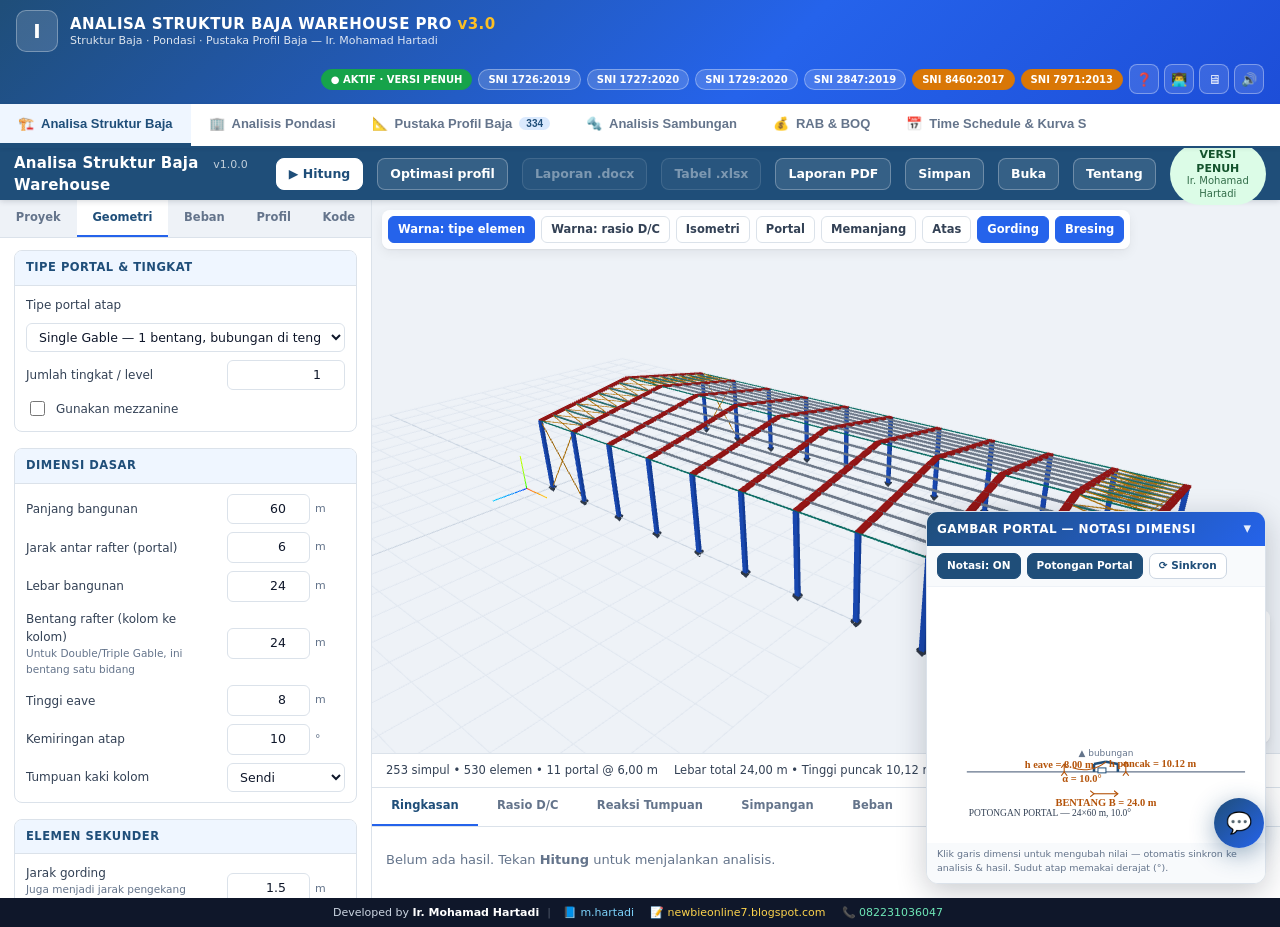
==== commit 71cba94b: "header: v3.0" ====
--- a/index.html
+++ b/index.html
@@ -209,7 +209,7 @@
   <div class="hd-in">
     <div class="hd-logo">I</div>
     <div class="hd-t">
-      <h1>ANALISA STRUKTUR BAJA WAREHOUSE PRO <span style="color:#fbbf24">v2.0</span></h1>
+      <h1>ANALISA STRUKTUR BAJA WAREHOUSE PRO <span style="color:#fbbf24">v3.0</span></h1>
       <div class="sub">Struktur Baja · Pondasi · Pustaka Profil Baja — Ir. Mohamad Hartadi</div>
     </div>
     <div class="hd-r">
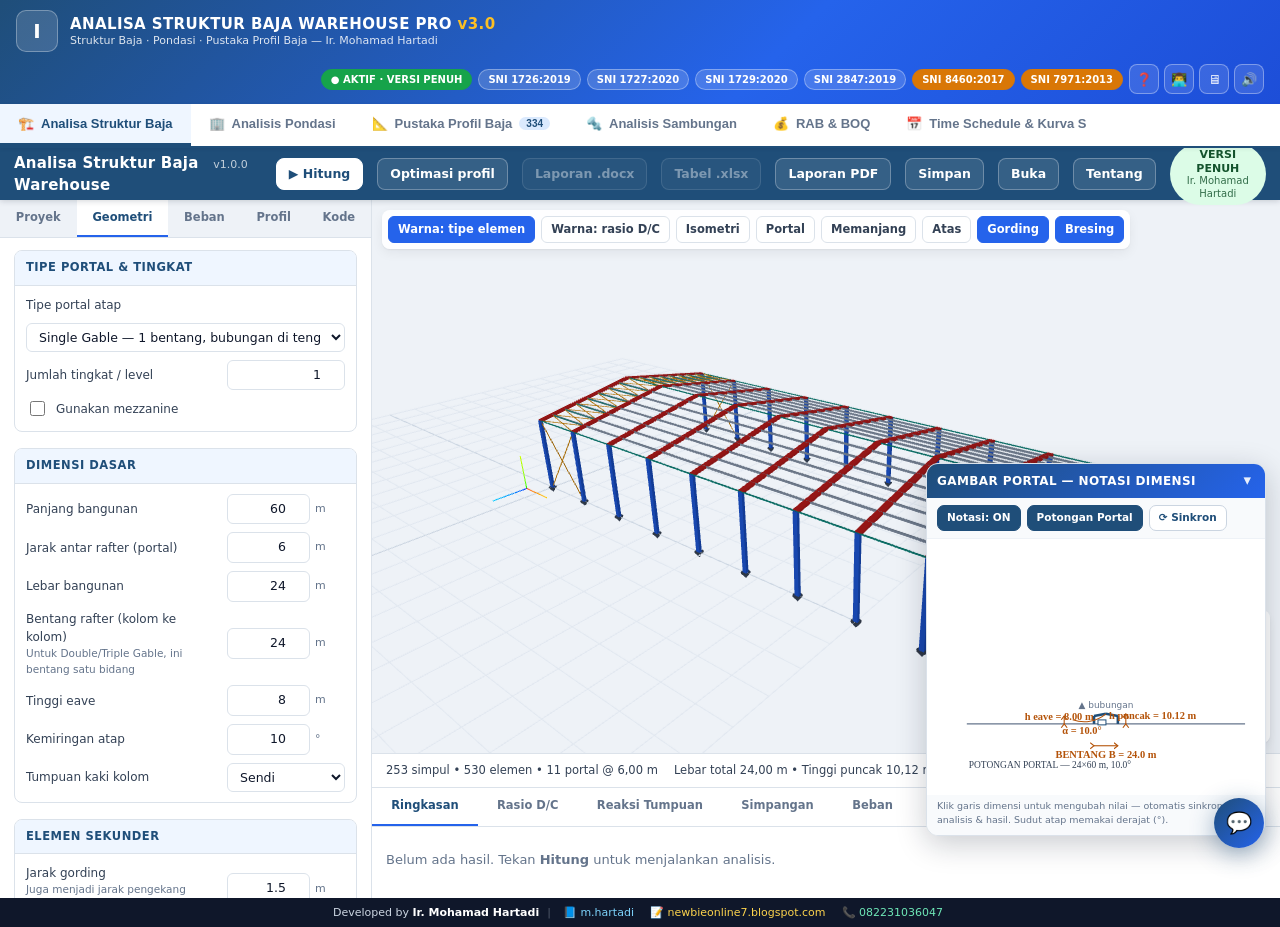
==== commit 6deef126: "v3.0 polish: UI profesional modul Sambungan/RAB/Schedule (intro, kartu, tabel, tombol)" ====
--- a/index.html
+++ b/index.html
@@ -200,6 +200,34 @@
 
 /* shell print */
 @media print{.hd,.tabs,.ft,.cb-fab,.cb-panel,.ss,.hbtn,.cb-chips{display:none!important}.pk{padding:0}.panel{max-width:100%}}
+
+/* ===== PROFESIONAL POLISH v3 ===== */
+.mcard{border-radius:14px;border-color:#e2e8f0;box-shadow:0 2px 12px rgba(15,23,42,.07);overflow:hidden}
+.mcard h3{background:linear-gradient(135deg,#eaf1fb,#f7faff);padding:11px 16px;font-size:12.5px;letter-spacing:.5px;border-left:4px solid var(--biru);margin:0}
+.mcard .bd{padding:16px 18px}
+.intro{font-size:11.5px;color:#475569;background:var(--biru-m);border-left:3px solid var(--biru);padding:10px 14px;border-radius:0 10px 10px 0;margin:12px 0;line-height:1.65}
+.fitem label{font-size:9.5px;text-transform:uppercase;letter-spacing:.5px;color:#64748b}
+.fitem input,.fitem select{padding:8px 10px;border-radius:9px;background:#fcfdff;transition:border-color .15s}
+.btn{border-radius:10px;padding:10px 18px;letter-spacing:.2px;box-shadow:0 1px 5px rgba(15,23,42,.14);transition:all .15s}
+.btn.p{background:linear-gradient(135deg,#1f4e79,#2563eb)}
+.btn.p:hover{filter:brightness(1.1)}
+.btn.s:hover{background:#f0f5ff}
+.btn.s:active,.btn.p:active{transform:translateY(1px)}
+.res-card{border-radius:12px;padding:12px;box-shadow:0 1px 6px rgba(15,23,42,.06);border-bottom:3px solid transparent}
+.res-card.ok{border-bottom-color:var(--ok)} .res-card.bd{border-bottom-color:var(--merah)}
+.res-card .v{font-size:14.5px}
+.mtable{border-radius:10px;overflow:hidden;box-shadow:0 1px 5px rgba(15,23,42,.06)}
+.mtable thead th{padding:9px 8px;letter-spacing:.4px;text-transform:uppercase;font-size:9px}
+.mtable tbody tr:nth-child(even){background:#f8fafc}
+.mtable tbody tr:hover{background:#eef4ff}
+.tabs2 button{border-radius:999px;padding:7px 15px;transition:all .15s}
+.tabs2 button:hover{border-color:var(--biru-2);color:var(--biru)}
+.cb-panel{border-radius:16px}
+.cb-h{padding:11px 14px;font-size:12.5px}
+.formula{font-size:10.5px;line-height:1.8;border-radius:0 10px 10px 0}
+.devcard{transition:all .15s} .devcard:hover{transform:translateY(-2px);box-shadow:0 4px 14px rgba(31,78,121,.18)}
+.appcard{transition:all .15s} .appcard:hover{transform:translateY(-2px);box-shadow:0 4px 12px rgba(15,23,42,.12)}
+.m2 .mc{border-radius:16px;box-shadow:0 24px 80px rgba(15,23,42,.35)}
 </style>
 </head>
 <body>
@@ -319,6 +347,7 @@
 <!-- ================= TAB 4: SAMBUNGAN ================= -->
 <section class="panel" id="panel-sambungan">
   <div class="pk">
+    <div class="intro">Cek kapasitas sambungan struktur baja sesuai <b>SNI 1729:2020 (LRFD)</b> — pilih sub-jenis sambungan, masukkan gaya rencana dari hasil analisis portal, lalu tekan Hitung. Rasio D/C ≤ 1,00 = AMAN.</div>
     <div class="tabs2">
       <button class="on" data-sub="sb Beam">Sambungan Balok–Kolom (End Plate + Baut)</button>
       <button data-sub="sb Base">Base Plate Kolom (Angkur + Pelat Dasar)</button>
@@ -368,6 +397,7 @@
 <!-- ================= TAB 5: RAB & BOQ ================= -->
 <section class="panel" id="panel-rab">
   <div class="pk">
+    <div class="intro">Rincian Anggaran Biaya & Bill of Quantity gudang baja — harga satuan dapat diedit langsung pada tabel (tersimpan otomatis). Rekapitulasi: overhead & profit, PPN 11%, PPh final, plus harga satuan per m².</div>
     <div class="mcard">
       <h3>RINCI ANGGARAN BIAYA (RAB) & BILL OF QUANTITY (BOQ) — GUDANG BAJA</h3>
       <div class="bd">
@@ -398,6 +428,7 @@
 <!-- ================= TAB 6: SCHEDULE & KURVA S ================= -->
 <section class="panel" id="panel-schedule">
   <div class="pk">
+    <div class="intro">Program waktu pelaksanaan mingguan dengan bobot pekerjaan dan <b>Kurva S</b> rencana vs aktual — selisih deviasi positif berarti di depan jadwal. Data tersimpan otomatis; ekspor ke Word/Excel/PDF.</div>
     <div class="mcard">
       <h3>TIME SCHEDULE & KURVA S — PELAKSANAAN GUDANG BAJA</h3>
       <div class="bd">
@@ -765,7 +796,35 @@
 
 /* ---------- EKSPOR UMUM ---------- */
 function expWord(title, inner) {
-  const html = `<html xmlns:o="urn:schemas-microsoft-com:office:office" xmlns:w="urn:schemas-microsoft-com:office:word"><head><meta charset="utf-8"><style>body{font-family:Calibri,Arial;font-size:11pt}h1{color:#1f4e79;font-size:16pt}h2{color:#1f4e79;font-size:12pt}table{border-collapse:collapse;width:100%}td,th{border:1px solid #666;padding:4pt;font-size:10pt}th{background:#dbeafe}</style></head><body><h1>${title}</h1>${inner}<hr><p style="font-size:9pt;color:#555">Dibuat oleh Ir. Mohamad Hartadi — https://newbieonline7.blogspot.com — WA 082231036047</p></body></html>`;
+  const html = `<html xmlns:o="urn:schemas-microsoft-com:office:office" xmlns:w="urn:schemas-microsoft-com:office:word"><head><meta charset="utf-8"><style>body{font-family:Calibri,Arial;font-size:11pt}h1{color:#1f4e79;font-size:16pt}h2{color:#1f4e79;font-size:12pt}table{border-collapse:collapse;width:100%}td,th{border:1px solid #666;padding:4pt;font-size:10pt}th{background:#dbeafe}
+/* ===== PROFESIONAL POLISH v3 ===== */
+.mcard{border-radius:14px;border-color:#e2e8f0;box-shadow:0 2px 12px rgba(15,23,42,.07);overflow:hidden}
+.mcard h3{background:linear-gradient(135deg,#eaf1fb,#f7faff);padding:11px 16px;font-size:12.5px;letter-spacing:.5px;border-left:4px solid var(--biru);margin:0}
+.mcard .bd{padding:16px 18px}
+.intro{font-size:11.5px;color:#475569;background:var(--biru-m);border-left:3px solid var(--biru);padding:10px 14px;border-radius:0 10px 10px 0;margin:12px 0;line-height:1.65}
+.fitem label{font-size:9.5px;text-transform:uppercase;letter-spacing:.5px;color:#64748b}
+.fitem input,.fitem select{padding:8px 10px;border-radius:9px;background:#fcfdff;transition:border-color .15s}
+.btn{border-radius:10px;padding:10px 18px;letter-spacing:.2px;box-shadow:0 1px 5px rgba(15,23,42,.14);transition:all .15s}
+.btn.p{background:linear-gradient(135deg,#1f4e79,#2563eb)}
+.btn.p:hover{filter:brightness(1.1)}
+.btn.s:hover{background:#f0f5ff}
+.btn.s:active,.btn.p:active{transform:translateY(1px)}
+.res-card{border-radius:12px;padding:12px;box-shadow:0 1px 6px rgba(15,23,42,.06);border-bottom:3px solid transparent}
+.res-card.ok{border-bottom-color:var(--ok)} .res-card.bd{border-bottom-color:var(--merah)}
+.res-card .v{font-size:14.5px}
+.mtable{border-radius:10px;overflow:hidden;box-shadow:0 1px 5px rgba(15,23,42,.06)}
+.mtable thead th{padding:9px 8px;letter-spacing:.4px;text-transform:uppercase;font-size:9px}
+.mtable tbody tr:nth-child(even){background:#f8fafc}
+.mtable tbody tr:hover{background:#eef4ff}
+.tabs2 button{border-radius:999px;padding:7px 15px;transition:all .15s}
+.tabs2 button:hover{border-color:var(--biru-2);color:var(--biru)}
+.cb-panel{border-radius:16px}
+.cb-h{padding:11px 14px;font-size:12.5px}
+.formula{font-size:10.5px;line-height:1.8;border-radius:0 10px 10px 0}
+.devcard{transition:all .15s} .devcard:hover{transform:translateY(-2px);box-shadow:0 4px 14px rgba(31,78,121,.18)}
+.appcard{transition:all .15s} .appcard:hover{transform:translateY(-2px);box-shadow:0 4px 12px rgba(15,23,42,.12)}
+.m2 .mc{border-radius:16px;box-shadow:0 24px 80px rgba(15,23,42,.35)}
+</style></head><body><h1>${title}</h1>${inner}<hr><p style="font-size:9pt;color:#555">Dibuat oleh Ir. Mohamad Hartadi — https://newbieonline7.blogspot.com — WA 082231036047</p></body></html>`;
   const a = document.createElement("a");
   a.href = URL.createObjectURL(new Blob(["\ufeff" + html], { type: "application/msword" }));
   a.download = title.replace(/[^\w\- ]+/g, "").slice(0, 60) + ".doc"; a.click();
